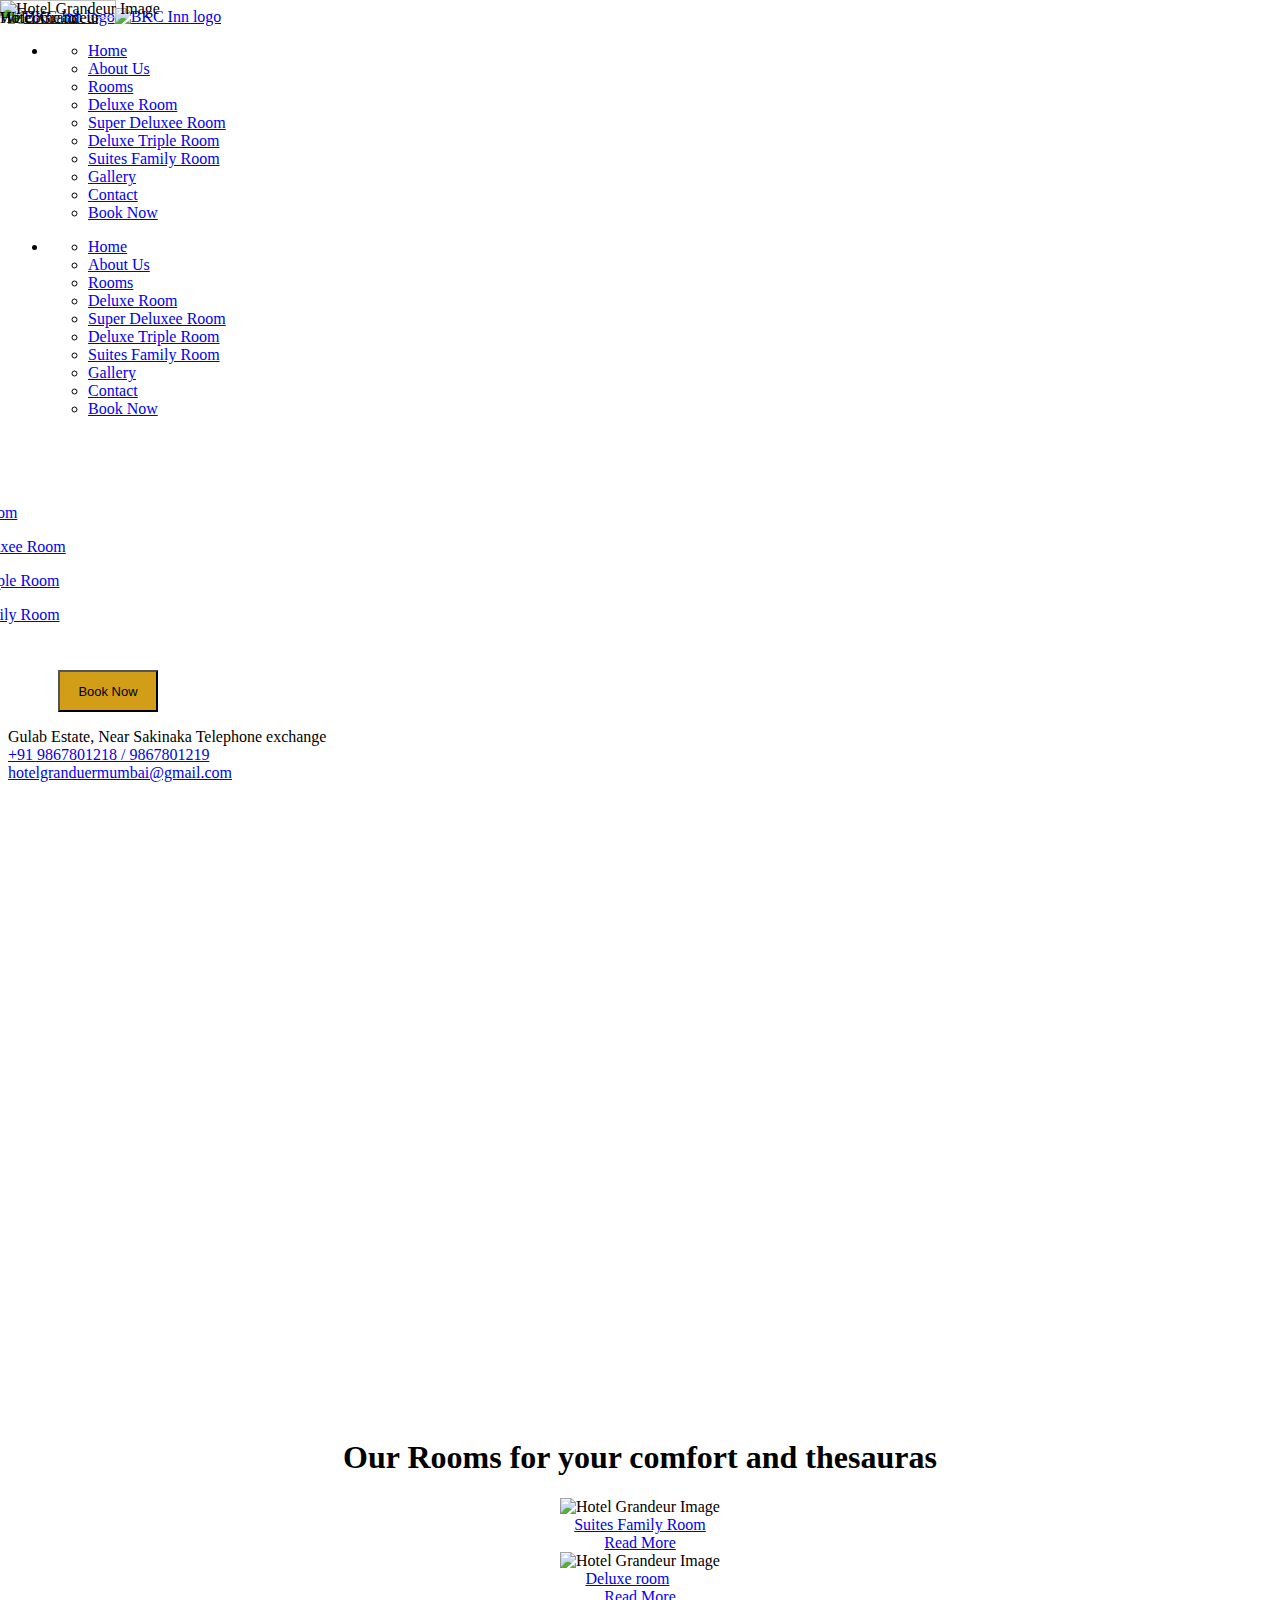
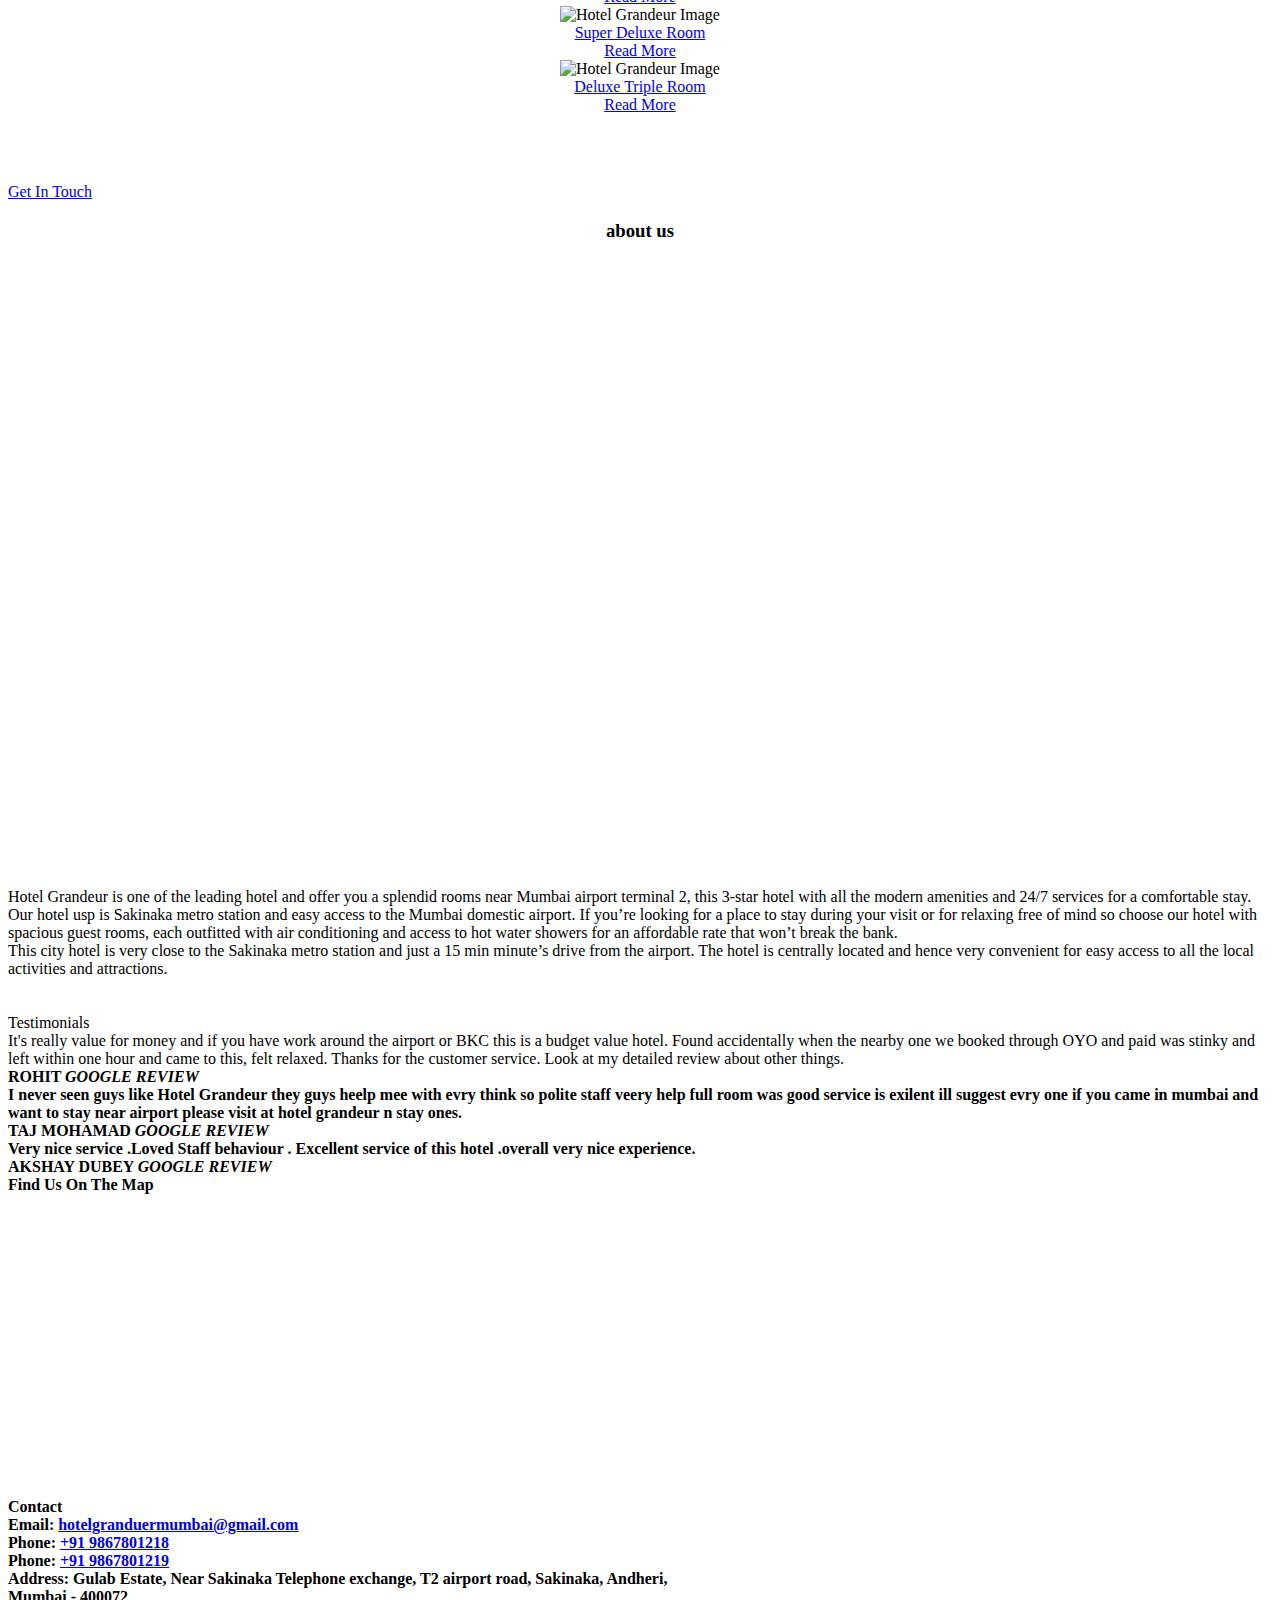
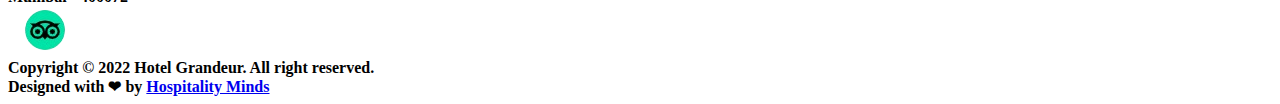
==== index.html @ 9b38660f "Add files via upload" ====
<!DOCTYPE html>
<!--[if IE 8 ]>    <html class="ie8"> <![endif]-->
<!--[if IE 9 ]>    <html class="ie9"> <![endif]-->
<!--[if (gt IE 9)|!(IE)]><!-->
<html class="">
<!--<![endif]-->

<head>
    <title>Hotel Grandeur | Home</title>
    <meta name="description" content="">
    <meta name="keywords" content="Hotel GrandeurHotel Grandeur">
    <meta name="viewport" content="width=device-width, initial-scale=1.0">

    <!-- GOOGLE WEB FONT -->
    <link href='http://fonts.googleapis.com/css?family=Open+Sans:300,400,800' rel='stylesheet' type='text/css'>

    <!-- NATION THEME STYLE -->
    <link href="css/style.css" rel="stylesheet" media="screen">

    <!-- REVOLUTION SLIDER STYLE -->
    <link rel="stylesheet" type="text/css" href="css/settings.css" media="screen" />

    <!-- GOOGLE MAPS API -->
    <script type="text/javascript" src="http://maps.googleapis.com/maps/api/js?key=AIzaSyCbEJ826CbvSGwFTtO-KTWoowpdn3GxF50&amp;sensor=false"></script>

    <!-- BOOKING CALENDAR STYLE -->
    <link href="css/booking-calendar-pro.css" rel="stylesheet" media="screen">

    <link href="css/switcher.css" rel="stylesheet" media="screen">
    <link rel="stylesheet" href="https://cdnjs.cloudflare.com/ajax/libs/font-awesome/4.7.0/css/font-awesome.min.css">
    <link rel="stylesheet" href="https://cdnjs.cloudflare.com/ajax/libs/font-awesome/5.15.4/css/all.min.css" integrity="sha512-1ycn6IcaQQ40/MKBW2W4Rhis/DbILU74C1vSrLJxCq57o941Ym01SwNsOMqvEBFlcgUa6xLiPY/NS5R+E6ztJQ==" crossorigin="anonymous" referrerpolicy="no-referrer"
    />
    <link rel="stylesheet" href="https://cdnjs.cloudflare.com/ajax/libs/font-awesome/5.15.4/css/fontawesome.min.css" integrity="sha512-P9vJUXK+LyvAzj8otTOKzdfF1F3UYVl13+F8Fof8/2QNb8Twd6Vb+VD52I7+87tex9UXxnzPgWA3rH96RExA7A==" crossorigin="anonymous" referrerpolicy="no-referrer"
    />


    <!--[if lt IE 9]>
		<script src="../../assets/js/html5shiv.js"></script>
		<script src="../../assets/js/respond.min.js"></script>
		<![endif]-->

</head>

<body id="to-top">
    <div id="wrapper">
        <!-- BEGIN HEADER -->
        <header id="main-page-header-wrap">

            <!-- BEGIN TOP INFO BAR -->
            <div id="headcontainer">
                <div id="top-sticky-bar" class="container">
                    <div id="sticky-top-bar">
                        <div id="top-contact-wrap">
                            <!-- BEGIN TOP CONTACT INFO -->
                            <div id="top-street-address"><span class="icon-map-marker"></span>Gulab Estate, Near Sakinaka Telephone exchange</div>
                            <div id="top-phone"><span class="icon-mobile-phone"></span><a href="tel:9867801218">+91 9867801218 / 9867801219</a></div>
                            <div id="top-email"><span class="icon-envelope-alt"></span><a href="mailto:hotelgranduermumbai@gmail.com">hotelgranduermumbai@gmail.com</a></div>
                            <!-- END TOP CONTACT INFO -->

                        </div>
                    </div>
                </div>
            </div>
            <!-- END TOP INFO BAR -->

            <!-- BEGIN LOGO AND NAVIGATION WRAP -->
            <div id="logocontainer" class="container">
                <div id="top-logo-menu-wrap" class="sixteen columns clearfix">
                    <div class="three columns" id="top-logo-wrap">

                        <!-- MAIN LOGO -->
                        <a href="index.html"><img src="images-1/logo-new.png" alt="BKC Inn logo" id="main-logo" /><img src="images-1/logo-new.png" alt="BKC Inn logo" id="main-logo-min" /></a>

                    </div>

                    <div class="thirteen columns" id="top-navigation-menu-wrap">

                        <!-- BEGIN MAIN MOBILE NAVIGATION -->
                        <ul id="mobile-navigation-menu">
                            <li><span class="icon-reorder"></span>
                                <ul id="mobile-navigation-menu-list">
                                    <li><a href="index.html">Home</a></li>
                                    <li><a href="about-us.html">About Us</a></li>
                                    <li><a href="#">Rooms</a>
                                        <li><a href="deluxe-room.html">Deluxe Room</a></li>
                                        <li><a href="super-deluxe-room.html">Super Deluxee Room</a></li>
                                        <li><a href="deluxe-triple-room.html">Deluxe Triple Room</a></li>
                                        <li><a href="suite-family-room.html"> Suites  Family Room</a></li>
                                    </li>
                                    <li><a href="gallery.html">Gallery</a></li>
                                    <li><a href="contact.html">Contact</a></li>
                                    <li class="book-now"><a href="contact.html">Book Now</a></li>
                                </ul>
                            </li>
                        </ul>
                        <!-- END MAIN MOBILE NAVIGATION -->

                        <!-- BEGIN MAIN NAVIGATION -->
                        <ul id="mobile-navigation-menu">
                            <li><span class="icon-reorder"></span>
                                <ul id="mobile-navigation-menu-list">
                                    <li><a href="index.html">Home</a></li>
                                    <li><a href="about-us.html">About Us</a></li>
                                    <li><a href="#">Rooms</a>
                                        <li><a href="deluxe-room.html">Deluxe Room</a></li>
                                        <li><a href="super-deluxe-room.html">Super Deluxee Room</a></li>
                                        <li><a href="deluxe-triple-room.html">Deluxe Triple Room</a></li>
                                        <li><a href="suite-family-room.html"> Suites  Family Room</a></li>
                                    </li>
                                    <li><a href="gallery.html">Gallery</a></li>
                                    <li><a href="contact.html">Contact</a></li>
                                    <li><a href="contact.html">Book Now</a></li>
                                </ul>
                            </li>
                        </ul>
                        <!-- END MAIN MOBILE NAVIGATION -->

                        <!-- BEGIN MAIN NAVIGATION -->
                        <ul id="top-navigation-menu" class="dropdown" style="margin-left: -120px;">
                            <li>
                                <a href="index.html">
                                    <div class="top-navigation-content-wrap">Home </div>
                                </a>
                            </li>
                            <li>
                                <a href="about-us.html">
                                    <div class="top-navigation-content-wrap">About Us</div>
                                </a>
                            </li>
                            <li>
                               <div class="room-dropdown">
                                <a href="#">
                                  <div class="top-navigation-content-wrap">Rooms</div>
                              </a>
                                  <div class="room-dropdown-content">
                                  <p><a href="deluxe-room.html">Deluxe Room</a></p>
                                  <p><a href="super-deluxe-room.html">Super Deluxee Room</a></p>
                                  <p><a href="deluxe-triple-room.html">Deluxe Triple Room</a></p>
                                  <p><a href="suite-family-room.html"> Suites  Family Room</a></p>
                                  </div>
                                </div>
                            </li>
                            <li>
                                <a href="gallery.html">
                                    <div class="top-navigation-content-wrap">Gallery</div>
                                </a>

                            </li>
                            <li>
                                <a href="contact.html">
                                    <div class="top-navigation-content-wrap">Contact Us</div>
                                </a>
                            </li>

                            <li>
                                <a href="contact.html">
                                    <button type="button" class="btn btn-primary" style="background-color: #D29E18; margin-left: 130px; margin-top: -6px; height: 42px; width: 100px; font-size: 13px;">Book Now</button>
                                </a>
                            </li>
                        </ul>
                        <!-- END MAIN NAVIGATION -->

                    </div>
                </div>
            </div>
            <!-- END LOGO AND NAVIGATION WRAP -->

        </header>
        <!-- END HEADER -->

        <!-- BEGIN FRONT PAGE SLIDER -->
        <div id="main-slider-wrap">
            <div class="bannercontainer">
                <div class="banner">
                    <ul shadow="0">

                        <!-- BEGIN FIRST SLIDE -->
                        <li data-transition="papercut" data-slotamount="5" data-masterspeed="300" data-slideindex="back">

                            <!-- THE MAIN IMAGE IN THE SLIDE -->
                            <img src="images-1/lobby/lobby-1.jpg" alt="Hotel Grandeur Image">

                            <!-- CAPTIONS OF FIRST SLIDE -->
                            
                            <div class="caption text-intro lfr fadeout" data-x="0" data-y="240" data-speed="300" data-start="2000" data-captionhidden="on" data-endeasing="easeOutExpo" data-easing="easeOutExpo">Welcome to
                            </div>
                            <div class="caption large_text lfb fadeout" data-x="0" data-y="316" data-speed="300" data-start="2500" data-captionhidden="on" data-endeasing="easeOutExpo" data-easing="easeOutExpo">Hotel Grandeur
                            </div>

                        </li>
                        <!-- END FIRST SLIDE -->

                        <!-- BEGIN SECOND SLIDE -->
                        <li data-transition="slidehorizontal" data-slotamount="5" data-masterspeed="300" data-slideindex="back">
                            <!-- THE MAIN IMAGE IN THE SLIDE -->
                            <img src="images-1/lobby/lobby-4.jpg" alt="Hotel Grandeur Image">

                            <!-- THE CAPTIONS OF THE FIRST SLIDE -->

                            <div class="caption text-intro lfr fadeout" data-x="0" data-y="240" data-speed="300" data-start="2000" data-captionhidden="on" data-endeasing="easeOutExpo" data-easing="easeOutExpo">Welcome to
                            </div>
                            <div class="caption large_text lfb fadeout" data-x="0" data-y="316" data-speed="300" data-start="2500" data-captionhidden="on" data-endeasing="easeOutExpo" data-easing="easeOutExpo">Hotel Grandeur
                            </div>

                        </li>
                        <!-- END SECOND SLIDE -->

                    </ul>
                    <div class="tp-bannertimer tp-bottom"></div>
                </div>
            </div>
        </div>
        <!-- END FRONT PAGE SLIDER -->




       <!--  <div id="main-news-header" style="text-align: center; padding-top: 3%;">Following All COVID Safety Rules</div>
        <section class="covid_safety" style="background-color: #f9c885">
            <div class="container" style="text-align: center; padding: 3%;">

                <div class="row">
                    <div class="col-md-12" style="text-align: center; width: 100%;">
                        <img style="width: 100%; height: auto; max-width: 900px;" src="images/covid-safety.PNG" alt="Hotel Grandeur Image">
                    </div>
                </div>
            </div>
        </section> -->

        <!-- BEGIN MAIN ROOM VIEW -->
        <div id="room-view-wrap" class="main-rooms-list">
            <div class="container" style="
            text-align: center;
        ">

                <div id="main-news-header" style="font-size: medium;">
                    <h1>Our Rooms for your comfort and thesauras</h1>
                </div>
                <div id="room-view-content">

                    <!-- BEGIN FIRST ROOM WRAP -->
                    <div class="rooms-list-item-wrap">
                        <div class="rooms-list-item-image-wrap">
                            <img src="images-1/4-bed-suites/bed-suites-1.jpg" id="rooms-list-image" alt="Hotel Grandeur Image">
                            <a href="suite-family-room.html" class="room-overlay-link">
                                <div class="room-main-list-overlay">
                                    <div class="room-overlay-content">
                                        <a href="suite-family-room.html">
                                            <div class="room-overlay-readmore"><span class="icon-search"></span></div>
                                        </a>
                                        <!-- <div class="room-overlay-checkavail overlay-checkavail2" id="room-main-one"><span class="icon-calendar"></span></div> -->
                                    </div>
                                </div>
                            </a>
                            <!-- <div class="rooms-list-item-price">
                                From 130<span>$</span>
                                <div class="price-shadow"></div>
                            </div> -->
                        </div>
                        <div class="rooms-list-content-wrap module-bottom">
                            <a href="suite-family-room.html">
                                <div class="rooms-list-header">Suites  Family Room</div>
                            </a>
                            <!--<div class="underheader-line"></div>-->
                            <div class="room-list-parametr">
                                <!-- <div id="room-person">Max person: <span class="icon-male"></span><span class="icon-male"></span></div> -->
                                <a href="suite-family-room.html"><div id="readMore-button"> Read More</div></a>
                            </div>
                        </div>
                        <!-- <div id="myModal" class="modal hide fade" tabindex="-1" role="dialog" aria-labelledby="myModalLabel" aria-hidden="true">
                            <div class="modal-body">
                                <div id="frontend"></div>
                            </div>
                            <div class="modal-footer">
                                <button class="btn" data-dismiss="modal" aria-hidden="true">Close <span class="icon-remove"></span></button>
                            </div>
                        </div> -->
                    </div>
                    <!-- END FIRST ROOM WRAP -->

                    <!-- BEGIN SECOND ROOM WRAP -->
                    <div class="rooms-list-item-wrap">
                        <div class="rooms-list-item-image-wrap">
                            <img src="images-1/delux-room/delux-1.jpg" id="rooms-list-image" alt="Hotel Grandeur Image">
                            <a href="deluxe-room.html" class="room-overlay-link">
                                <div class="room-main-list-overlay">
                                    <div class="room-overlay-content">
                                        <a href="deluxe-room.html">
                                            <div class="room-overlay-readmore"><span class="icon-search"></span></div>
                                        </a>
                                        <!-- <div class="room-overlay-checkavail overlay-checkavail" id="room-main-one"><span class="icon-calendar"></span></div> -->
                                    </div>
                                </div>
                            </a>
                            <!-- <div class="rooms-list-item-price">
                                From 175<span>$</span>
                                <div class="price-shadow"></div>
                            </div> -->
                        </div>
                        <div class="rooms-list-content-wrap module-bottom">
                            <a href="deluxe-room.html">
                                <div class="rooms-list-header" style="
                                padding-right: 25px;
                            ">Deluxe room</div>
                            </a>
                            <!--<div class="underheader-line"></div>-->
                            <div class="room-list-parametr">
                                <!-- <div id="room-person">Max person: <span class="icon-male"></span><span class="icon-male"></span></div> -->
                                <a href="deluxe-room.html"><div id="readMore-button"> Read More</div></a>
                            </div>
                        </div>
                        <!-- <div id="myModal" class="modal hide fade" tabindex="-1" role="dialog" aria-labelledby="myModalLabel" aria-hidden="true">
                            <div class="modal-body">
                                <div id="frontend2"></div>
                            </div>
                            <div class="modal-footer">
                                <button class="btn" data-dismiss="modal" aria-hidden="true">Close <span class="icon-remove"></span></button>
                            </div>
                        </div> -->
                    </div>
                    <!-- END SECOND ROOM WRAP -->

                    <!-- BEGIN THIRD ROOM WRAP -->
                    <div class="rooms-list-item-wrap">
                        <div class="rooms-list-item-image-wrap">
                            <img src="images-1/super-delux/super-delux-1.jpg" id="rooms-list-image" alt="Hotel Grandeur Image">
                            <a href="super-deluxe-room.html" class="room-overlay-link">
                                <div class="room-main-list-overlay">
                                    <div class="room-overlay-content">
                                        <a href="super-deluxe-room.html">
                                            <div class="room-overlay-readmore"><span class="icon-search"></span></div>
                                        </a>
                                        <!-- <div class="room-overlay-checkavail overlay-checkavail3" id="room-main-one"><span class="icon-calendar"></span></div> -->
                                    </div>
                                </div>
                            </a>
                            <!-- <div class="rooms-list-item-price">
                                From 115<span>$</span>
                                <div class="price-shadow"></div>
                            </div> -->
                        </div>
                        <div class="rooms-list-content-wrap module-bottom">
                            <a href="super-deluxe-room.html">
                                <div class="rooms-list-header">Super Deluxe Room</div>
                            </a>
                            <!--<div class="underheader-line"></div>-->
                            <div class="room-list-parametr">
                                <!-- <div id="room-person">Max person: <span class="icon-male"></span><span class="icon-male"></span><span class="icon-male"></span></div> -->
                                <a href="super-deluxe-room.html"><div id="readMore-button"> Read More</div></a>
                            </div>
                        </div>
                        <!-- <div id="myModal" class="modal hide fade" tabindex="-1" role="dialog" aria-labelledby="myModalLabel" aria-hidden="true">
                            <div class="modal-body">
                                <div id="frontend3"></div>
                            </div>
                            <div class="modal-footer">
                                <button class="btn" data-dismiss="modal" aria-hidden="true">Close <span class="icon-remove"></span></button>
                            </div>
                        </div> -->
                    </div>
                    <!-- END THIRD ROOM WRAP -->
                    <div class="rooms-list-item-wrap">
                        <div class="rooms-list-item-image-wrap">
                            <img src="images-1/triple/triple-1.jpg" id="rooms-list-image" alt="Hotel Grandeur Image">
                            <a href="deluxe-triple-room.html" class="room-overlay-link">
                                <div class="room-main-list-overlay">
                                    <div class="room-overlay-content">
                                        <a href="deluxe-triple-room.html">
                                            <div class="room-overlay-readmore"><span class="icon-search"></span></div>
                                        </a>
                                        <!-- <div class="room-overlay-checkavail overlay-checkavail" id="room-main-one"><span class="icon-calendar"></span></div> -->
                                    </div>
                                </div>
                            </a>
                            <!-- <div class="rooms-list-item-price">
                                From 175<span>$</span>
                                <div class="price-shadow"></div>
                            </div> -->
                        </div>
                        <div class="rooms-list-content-wrap module-bottom">
                            <a href="deluxe-triple-room.html">
                                <div class="rooms-list-header">Deluxe Triple Room</div>
                            </a>
                            <!--<div class="underheader-line"></div>-->
                            <div class="room-list-parametr">
                                <!-- <div id="room-person">Max person: <span class="icon-male"></span><span class="icon-male"></span></div> -->
                                <a href="deluxe-triple-room.html"><div id="readMore-button"> Read More</div></a>
                            </div>
                        </div>
                        <!-- <div id="myModal" class="modal hide fade" tabindex="-1" role="dialog" aria-labelledby="myModalLabel" aria-hidden="true">
                            <div class="modal-body">
                                <div id="frontend2"></div>
                            </div>
                            <div class="modal-footer">
                                <button class="btn" data-dismiss="modal" aria-hidden="true">Close <span class="icon-remove"></span></button>
                            </div>
                        </div> -->
                    </div>

                </div>
            </div>
        </div>
        <!-- BEGIN MAIN ROOM VIEW -->

        <!-- BEGIN MADE RESERVATION WRAP -->
        <div id="reservation-text-wrap">
            <div class="container">
                <div id="main-reservation-text">
                    <h6 style="color: #fff; margin-top: 0; font-size: 20px;">Call us <span>+91 9867801218</span> or write to us right now!</h6>
                </div>

                <a href="contact.html">
                    <div id="reservation-button">Get In Touch</div>
                </a>
            </div>
        </div>
        <!-- END MADE RESERVATION WRAP -->

        <!-- BEGIN INFO SECTION -->
        <div class="container reservation-page-wrap">
            <div class="eleven columns">
                        <h3 style="color: black; text-align: center;">about us</h3>

                <br/>

                <!-- BEGIN RESERVATION PAGE SLIDER -->

                <div class="bannercontainer">

                    <div class="reservation-page-slider">
                        <ul>

                            <!-- FIRST SLIDE -->
                            <li data-transition="fade" data-slotamount="2" data-masterspeed="300" data-slideindex="back" data-thumb="images-1/delux-room/delux-1.jpg">
                                <img src="images-1/lobby/lobby-2.jpg" alt="Hotel Grandeur" style="width: 800px; height: 380px;">
                            </li>

                            <!-- SECOND SLIDE -->
                            <li data-transition="turnoff" data-slotamount="1" data-masterspeed="300" data-delay="9400" data-thumb="images-1/delux-room/delux-2.jpg">
                                <img src="images-1/lobby/lobby-6.jpg" alt="Hotel Grandeur" style="width: 800px; height: 380px;">
                            </li>

                        </ul>
                        <div class="tp-bannertimer tp-bottom"></div>
                    </div>
                </div>
                <!-- END RESERVATION PAGE SLIDER -->

                <!-- BEGIN ROOM CONTENT -->
                
                <div id="room-main-description">Hotel Grandeur is one of the leading hotel and offer you a splendid rooms near Mumbai airport terminal 2, this 3-star hotel with all the modern amenities and 24/7 services for a comfortable stay. Our hotel usp is Sakinaka metro station and easy access to the Mumbai domestic airport. If you’re looking for a place to stay during your visit or for relaxing free of mind so choose our hotel with spacious guest rooms, each outfitted with air conditioning and access to hot water showers for an affordable rate that won’t break the bank.</div>
                 <div id="room-main-description">This city hotel is very close to the Sakinaka metro station and just a 15 min minute’s drive from the airport. The hotel is centrally located and hence very convenient for easy access to all the local activities and attractions.</div>
                
                <br /><br/>
                
            </div>

            <!-- BEGIN RESERVATION PAGE SIDEBAR -->
            
            <!-- BEGIN RESERVATION PAGE SIDEBAR -->

            <div class="four columns offset-by-one reservation-sidebar">

                <!-- BEGIN SIDEBAR CONTACT INFO -->
                <div class="sidebar-header">Testimonials</div>
                <div id="contact-us-wrap">
                    <div id="contact-us-wrap-intro">It's really value for money and if you have work around the airport or BKC this is a budget value hotel. Found accidentally when the nearby one we booked through OYO and paid was stinky and left within one hour and came to this, felt relaxed. Thanks for the customer service. Look at my detailed review about other things.<br><b>ROHIT <i>GOOGLE REVIEW</i><b></div>
                     <div id="contact-us-wrap-intro">I never seen guys like Hotel Grandeur they guys heelp mee with evry think so polite staff veery help full room was good service is exilent ill suggest evry one if you came in mumbai and want to stay near airport please visit at hotel grandeur n stay ones.<br><b>TAJ MOHAMAD <i>GOOGLE REVIEW</i><b></div>
                     <div id="contact-us-wrap-intro">Very nice service .Loved Staff behaviour . Excellent service of this hotel .overall very nice experience.<br><b>AKSHAY DUBEY <i>GOOGLE REVIEW</i><b></div>
                    
                </div>
                <!-- END SIDEBAR CONTACT INFO -->

            </div>

        </div>


    </div>

        <!-- END INFO SECTION -->

        <!-- BEGIN LOCATION INFO EVENT WRAP -->
        
        <!-- END LOCATION INFO EVENT WRAP -->

       <!-- BEGIN FOOTER -->
     <footer>
        <div id="footer-wrap">
            <div class="container">
                <div id="prefooter-wrap">

                    <!-- BEGIN FOOTER TWITTER FEED -->
                    <div class="eight columns">
                        <div class="footer-header">Find Us On The Map</div>

                        <iframe src="https://www.google.com/maps/embed?pb=!1m18!1m12!1m3!1d3770.164781717086!2d72.87938151490148!3d19.100425687073905!2m3!1f0!2f0!3f0!3m2!1i1024!2i768!4f13.1!3m3!1m2!1s0x3be7c9413d34a177%3A0x78278e5ebd50dc98!2sHotel%20Grandeur-Near%20Mumbai%20International%20Airport!5e0!3m2!1sen!2sin!4v1670065626252!5m2!1sen!2sin" width="300" height="300" style="border:0;" allowfullscreen="" loading="lazy" referrerpolicy="no-referrer-when-downgrade"></iframe>


                    </div>
                    <!-- END FOOTER TWITTER FEED -->

                    <!-- BEGIN FOOTER CONTACT INFO -->
                    <div class="eight columns">
                        <div class="footer-header">Contact</div>

                        <div id="footer-contact-info-wrap">
                            <div id="footer-email-wrap">
                                <span id="email-title"><span class="icon-envelope-alt"></span>Email:</span> <span id="email-value"><a href="mailto:hotelgranduermumbai@gmail.com">hotelgranduermumbai@gmail.com</a></span>
                                <div style="clear:both;"></div>
                            </div>
                            <div id="footer-phone-wrap">
                                <span id="phone-title"><span class="icon-phone"></span>Phone:</span> <span id="phone-value"><a href="tel:9867801218">+91 9867801218</a></span>

                                <div style="clear:both;"></div>
                            </div>
                             <div id="footer-phone-wrap">
                                <span id="phone-title"><span class="icon-phone"></span>Phone:</span> <span id="phone-value"><a href="tel:9867801219">+91 9867801219</a></span>
                                <div style="clear:both;"></div>
                            </div>
                            <div id="footer-address-wrap">
                                <span id="address-title"><span class="icon-compass"></span>Address:</span> <span id="address-value">
                              Gulab Estate, Near Sakinaka Telephone exchange, T2 airport road, Sakinaka, Andheri, <br> Mumbai - 400072</span>
                                <div style="clear:both;"></div>
                            </div>
                        </div>
                        <div class="social-wrap-divider"></div>
                       <div id="footer-social-wrap" style="    display: flex;
                        align-items: center;">
                            <a href="https://www.facebook.com/Hotel-Grandeur-Mumbai-1409672469066321/?fref=ts"><span class="icon-facebook"></span></a>
                            <a href="https://www.instagram.com/hotel_grandeur/"><span class="icon-instagram"></span></a>
                            <a href="https://www.tripadvisor.in/Hotel_Review-g304554-d12053660-Reviews-Hotel_Grandeur-Mumbai_Maharashtra.html"><img src="trip-trans.png"/></a>
                        </div>
                    </div>
                    <!-- END FOOTER CONTACT INFO -->

                    <div style="clear:both"></div>

                    <!-- BEGIN COPYRIGHT INFO -->
                    <div id="copyright-wrap">
                        <div id="copyright-text">Copyright &copy; 2022 Hotel Grandeur. All right reserved.</div>
                        <div id="copyright-links">Designed with ❤ by <a href="http://hospitalityminds.com">Hospitality Minds</a></div>
                    </div>
                    <!-- END COPYRIGHT INFO -->

                </div>
            </div>
        </div>
    </footer>
    <!-- END FOOTER -->


    </div>
    <a href="#to-top" id="back-to-top"><span class="icon-chevron-up"></span></a>

    <!-- jQuery LIBRARY -->
    <script type="text/javascript" src="js/jquery.js"></script>

    <!-- jQuery SMOTH SCROLL  -->
    <script type="text/javascript" src="js/smoothScroll.js"></script>

    <!-- jQuery BOOKING CALENDAR PRO -->
    <script type="text/javascript" src="js/jquery.bookingCalendarPRO.js"></script>

    <!-- jQuery REVOLUTION SLIDER  -->
    <script type="text/javascript" src="js/jquery.themepunch.revolution.min.js"></script>

    <!-- NATION THEME MAIN SCRIPTS -->
    <script src="js/allscript.js"></script>

</body>
</html>
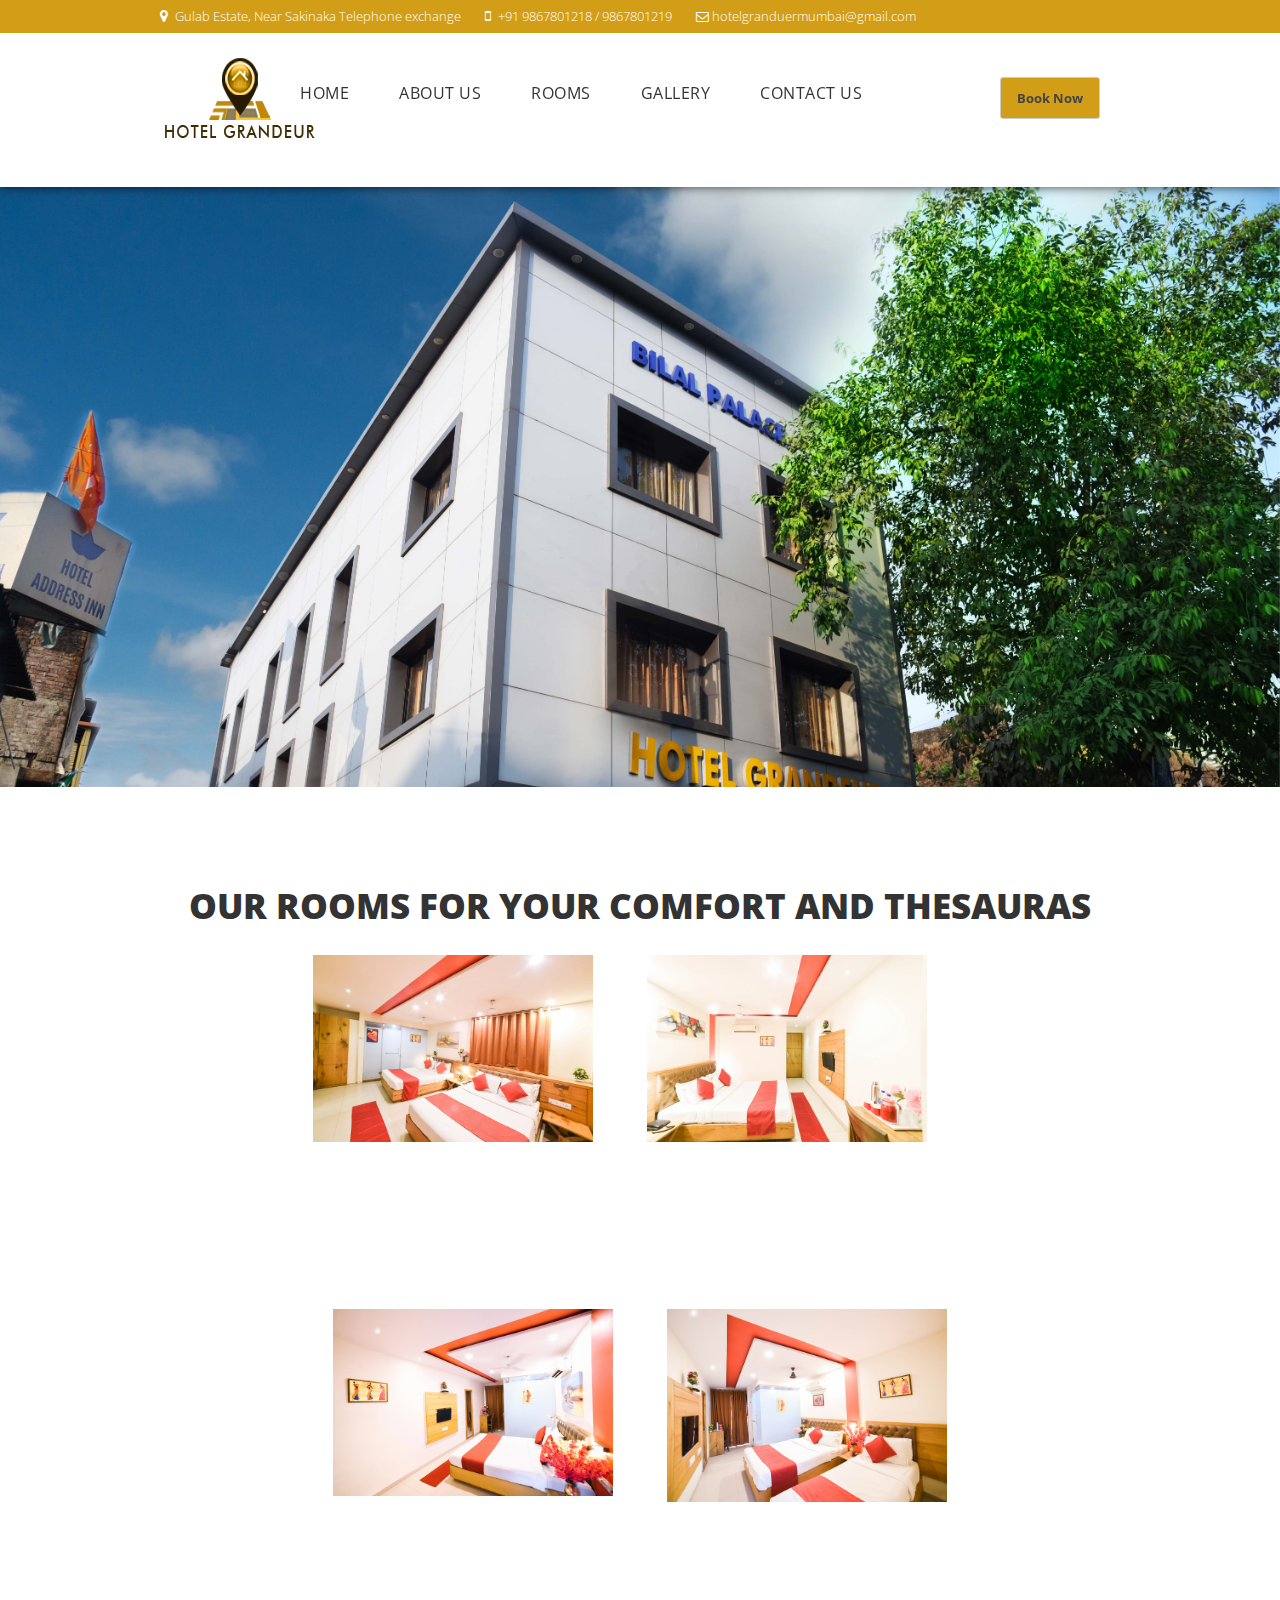
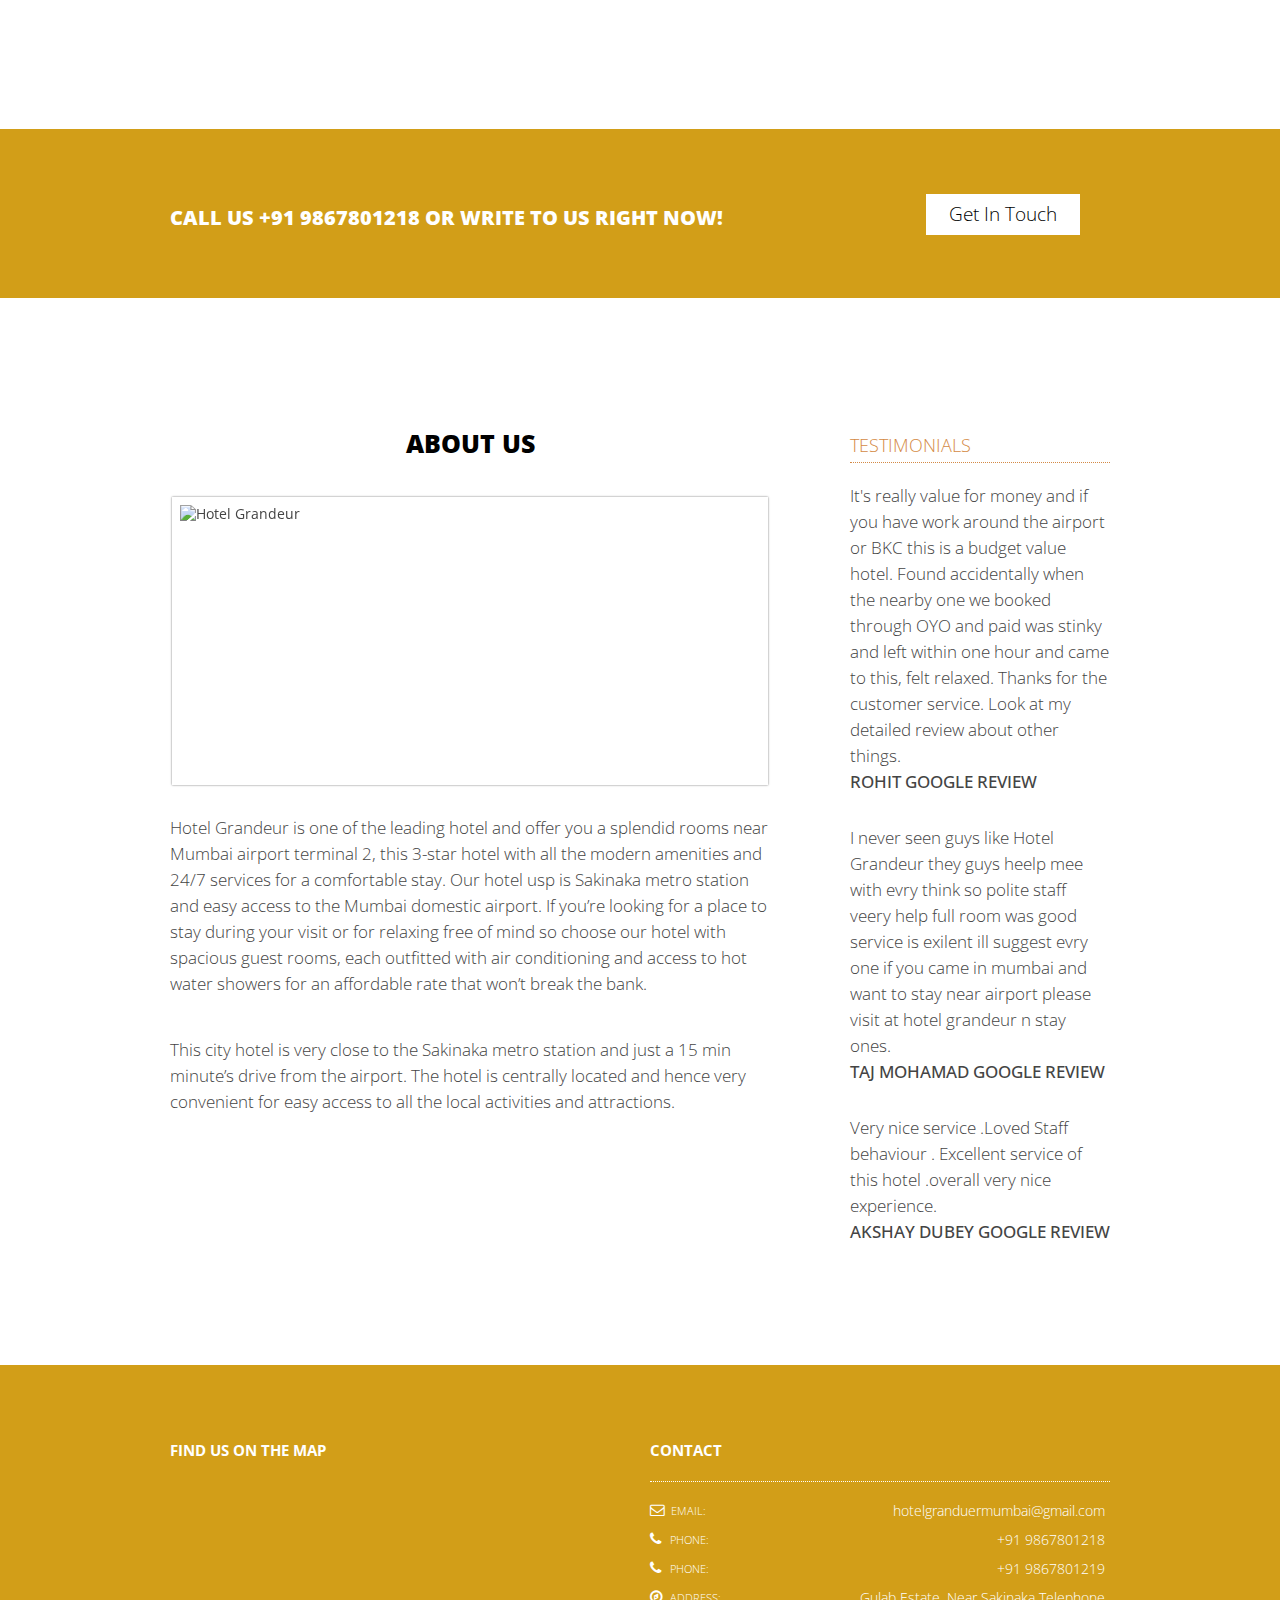
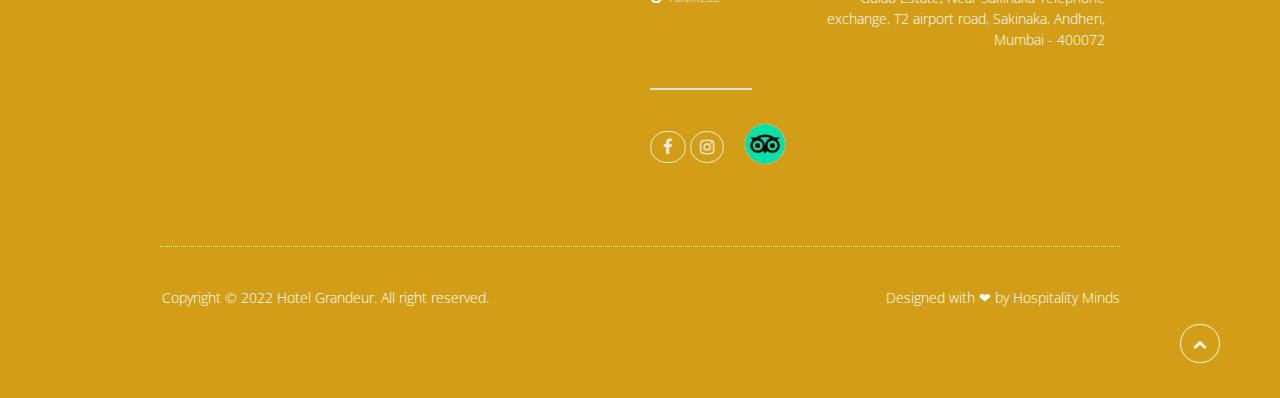
==== commit eaee3619: "Add files via upload" ====
--- a/index.html
+++ b/index.html
@@ -77,7 +77,7 @@
 
                         <!-- BEGIN MAIN MOBILE NAVIGATION -->
                         <ul id="mobile-navigation-menu">
-                            <li><span class="icon-reorder"></span>
+                            <!-- <li><span class="icon-reorder"></span></li> -->
                                 <ul id="mobile-navigation-menu-list">
                                     <li><a href="index.html">Home</a></li>
                                     <li><a href="about-us.html">About Us</a></li>
--- a/css/style.css
+++ b/css/style.css
@@ -0,0 +1,9893 @@
+/* 	Default style section 
+(styles for theme itself may be found in "NATION style" section below) 
+
+/* Table of Content
+
+	#Reset & Basics
+	#Basic Styles
+	#Typography
+	#Links
+	#Lists
+	#Images
+	#Buttons
+	#Forms
+	#Misc */
+
+
+/* #Reset & Basics (Inspired by E. Meyers)
+================================================== */
+
+html,
+body,
+div,
+span,
+applet,
+object,
+iframe,
+h1,
+h2,
+h3,
+h4,
+h5,
+h6,
+p,
+blockquote,
+pre,
+a,
+abbr,
+acronym,
+address,
+big,
+cite,
+code,
+del,
+dfn,
+em,
+img,
+ins,
+kbd,
+q,
+s,
+samp,
+small,
+strike,
+strong,
+sub,
+sup,
+tt,
+var,
+b,
+u,
+i,
+center,
+dl,
+dt,
+dd,
+ol,
+ul,
+li,
+fieldset,
+form,
+label,
+legend,
+table,
+caption,
+tbody,
+tfoot,
+thead,
+tr,
+th,
+td,
+article,
+aside,
+canvas,
+details,
+embed,
+figure,
+figcaption,
+footer,
+header,
+hgroup,
+menu,
+nav,
+output,
+ruby,
+section,
+summary,
+time,
+mark,
+audio,
+video {
+    margin: 0;
+    padding: 0;
+    border: 0;
+    font-size: 100%;
+    font: inherit;
+    vertical-align: baseline;
+}
+
+article,
+aside,
+details,
+figcaption,
+figure,
+footer,
+header,
+hgroup,
+menu,
+nav,
+section {
+    display: block;
+}
+
+body {
+    line-height: 1;
+}
+
+ol,
+ul {
+    list-style: none;
+}
+
+blockquote,
+q {
+    quotes: none;
+}
+
+blockquote:before,
+blockquote:after,
+q:before,
+q:after {
+    content: '';
+    content: none;
+}
+
+table {
+    border-collapse: collapse;
+    border-spacing: 0;
+}
+
+b {
+    font-weight: 500 !Important;
+}
+
+i {
+    /*font-style: italic !Important;*/
+}
+
+
+/* #Basic Styles
+================================================== */
+
+body {
+    background: #fff;
+    font: 14px/21px "Open Sans", sans-serif;
+    color: #444;
+    -webkit-font-smoothing: antialiased;
+    /* Fix for webkit rendering */
+    -webkit-text-size-adjust: 100%;
+}
+
+
+/* #Typography
+================================================== */
+
+h1,
+h2,
+h3,
+h4,
+h5,
+h6 {
+    color: #181818;
+    font-family: "Open Sans", sans-serif;
+    font-weight: normal;
+}
+
+h1 a,
+h2 a,
+h3 a,
+h4 a,
+h5 a,
+h6 a {
+    font-weight: inherit;
+}
+
+h1 {
+    font-size: 46px;
+    line-height: 50px;
+    margin-bottom: 14px;
+}
+
+h2 {
+    font-size: 35px;
+    line-height: 40px;
+    margin-bottom: 10px;
+}
+
+h3 {
+    font-size: 28px;
+    line-height: 34px;
+    margin-bottom: 8px;
+}
+
+h4 {
+    font-size: 21px;
+    line-height: 30px;
+    margin-bottom: 4px;
+}
+
+h5 {
+    font-size: 17px;
+    line-height: 24px;
+}
+
+h6 {
+    font-size: 14px;
+    line-height: 21px;
+}
+
+.subheader {
+    color: #777;
+}
+
+p {
+    margin: 0 0 20px 0;
+    font-family: "Open Sans", sans-serif;
+}
+
+p img {
+    margin: 0;
+}
+
+p.lead {
+    font-size: 21px;
+    line-height: 27px;
+    color: #777;
+}
+
+div {
+    font-family: "Open Sans", sans-serif;
+}
+
+em {
+    font-style: italic;
+}
+
+strong {
+    font-weight: bold;
+    color: #333;
+}
+
+small {
+    font-size: 80%;
+}
+
+
+/*	Blockquotes  */
+
+blockquote,
+blockquote p {
+    font-size: 17px;
+    line-height: 24px;
+    color: #777;
+    font-style: italic;
+}
+
+blockquote {
+    margin: 0 0 20px;
+    padding: 9px 20px 0 19px;
+    border-left: 1px solid #ddd;
+}
+
+blockquote cite {
+    display: block;
+    font-size: 12px;
+    color: #555;
+}
+
+blockquote cite:before {
+    content: "\2014 \0020";
+}
+
+blockquote cite a,
+blockquote cite a:visited,
+blockquote cite a:visited {
+    color: #555;
+}
+
+hr {
+    border: solid #ddd;
+    border-width: 1px 0 0;
+    clear: both;
+    margin: 10px 0 30px;
+    height: 0;
+}
+
+
+/* #Links
+================================================== */
+
+a,
+a:visited {
+    color: #333;
+    text-decoration: underline;
+    outline: 0;
+}
+
+a:hover,
+a:focus {
+    color: #000;
+}
+
+p a,
+p a:visited {
+    line-height: inherit;
+}
+
+
+/* #Lists
+================================================== */
+
+ul,
+ol {
+    margin-bottom: 20px;
+}
+
+ul {
+    list-style: none outside;
+}
+
+ol {
+    list-style: decimal;
+}
+
+ol,
+ul.square,
+ul.circle,
+ul.disc {
+    margin-left: 30px;
+}
+
+ul.square {
+    list-style: square outside;
+}
+
+ul.circle {
+    list-style: circle outside;
+}
+
+ul.disc {
+    list-style: disc outside;
+}
+
+ul ul,
+ul ol,
+ol ol,
+ol ul {
+    margin: 4px 0 5px 30px;
+    font-size: 90%;
+}
+
+ul ul li,
+ul ol li,
+ol ol li,
+ol ul li {
+    margin-bottom: 6px;
+}
+
+li {
+    line-height: 18px;
+    margin-bottom: 12px;
+}
+
+ul.large li {
+    line-height: 21px;
+}
+
+li p {
+    line-height: 21px;
+}
+
+
+/* #Images
+================================================== */
+
+img.scale-with-grid {
+    max-width: 100%;
+    height: auto;
+}
+
+
+/* #Buttons
+================================================== */
+
+.button,
+button,
+input[type="submit"],
+input[type="reset"],
+input[type="button"] {
+    border: 1px solid #ccc;
+    border-top: 1px solid #ccc;
+    border-left: 1px solid #ccc;
+    -moz-border-radius: 3px;
+    -webkit-border-radius: 3px;
+    border-radius: 3px;
+    color: #444;
+    display: inline-block;
+    font-size: 11px;
+    font-weight: bold;
+    text-decoration: none;
+    cursor: pointer;
+    margin-bottom: 20px;
+    line-height: normal;
+    padding: 8px 10px;
+    font-family: "Open Sans", Arial, sans-serif;
+    box-shadow: 0 !important;
+    outline: 0 !important;
+}
+
+.button.full-width,
+button.full-width,
+input[type="submit"].full-width,
+input[type="reset"].full-width,
+input[type="button"].full-width {
+    width: 100%;
+    padding-left: 0 !important;
+    padding-right: 0 !important;
+    text-align: center;
+}
+
+
+/* Fix for odd Mozilla border & padding issues */
+
+button::-moz-focus-inner,
+input::-moz-focus-inner {
+    border: 0;
+    padding: 0;
+}
+
+
+/* #Forms
+================================================== */
+
+form {
+    margin-bottom: 20px;
+}
+
+fieldset {
+    margin-bottom: 20px;
+}
+
+input[type="text"],
+input[type="password"],
+input[type="email"],
+textarea,
+select {
+    border: 1px solid #ccc;
+    padding: 6px 4px;
+    outline: none;
+    -moz-border-radius: 2px;
+    -webkit-border-radius: 2px;
+    border-radius: 2px;
+    color: #777;
+    margin: 0;
+    width: 210px;
+    max-width: 100%;
+    display: block;
+    margin-bottom: 20px;
+    background: #fff;
+    font-weight: 300;
+    font-family: "Open Sans", sans-serif;
+}
+
+select {
+    padding: 0;
+}
+
+textarea {
+    min-height: 60px;
+}
+
+label,
+legend {
+    display: block;
+    font-weight: bold;
+    font-size: 13px;
+}
+
+select {
+    width: 220px;
+}
+
+input[type="checkbox"] {
+    display: inline;
+}
+
+label span,
+legend span {
+    font-weight: normal;
+    font-size: 13px;
+    color: #444;
+}
+
+
+/* #Misc
+================================================== */
+
+.remove-bottom {
+    margin-bottom: 0 !important;
+}
+
+.half-bottom {
+    margin-bottom: 10px !important;
+}
+
+.add-bottom {
+    margin-bottom: 20px !important;
+}
+
+
+/* BASE SKELETON GRID INITIALIZING
+
+/* Table of Contents
+==================================================
+    #Base 960 Grid
+	#Desktops and laptops
+    #Tablet (Portrait)
+    #Mobile (Portrait)
+    #Mobile (Landscape)
+    #Clearing */
+
+
+/* #Base 960 Grid
+================================================== */
+
+.container {
+    position: relative;
+    width: 960px;
+    margin: 0 auto;
+    padding: 0;
+}
+
+.container .column,
+.container .columns {
+    float: left;
+    display: inline;
+    margin-left: 10px;
+    margin-right: 10px;
+}
+
+.row {
+    margin-bottom: 20px;
+}
+
+
+/* Nested Column Classes */
+
+.column.alpha,
+.columns.alpha {
+    margin-left: 0;
+}
+
+.column.omega,
+.columns.omega {
+    margin-right: 0;
+}
+
+
+/* Base Grid */
+
+.container .one.column,
+.container .one.columns {
+    width: 40px;
+}
+
+.container .two.columns {
+    width: 100px;
+}
+
+.container .three.columns {
+    width: 160px;
+}
+
+.container .four.columns {
+    width: 220px;
+}
+
+.container .five.columns {
+    width: 280px;
+}
+
+.container .six.columns {
+    width: 340px;
+}
+
+.container .seven.columns {
+    width: 400px;
+}
+
+.container .eight.columns {
+    width: 460px;
+}
+
+.container .nine.columns {
+    width: 520px;
+}
+
+.container .ten.columns {
+    width: 580px;
+}
+
+.container .eleven.columns {
+    width: 640px;
+}
+
+.container .twelve.columns {
+    width: 700px;
+}
+
+.container .thirteen.columns {
+    width: 760px;
+}
+
+.container .fourteen.columns {
+    width: 820px;
+}
+
+.container .fifteen.columns {
+    width: 880px;
+}
+
+.container .sixteen.columns {
+    width: 940px;
+}
+
+.container .one-third.column {
+    width: 300px;
+}
+
+.container .two-thirds.column {
+    width: 620px;
+}
+
+
+/* Offsets */
+
+.container .offset-by-one {
+    padding-left: 60px;
+}
+
+.container .offset-by-two {
+    padding-left: 120px;
+}
+
+.container .offset-by-three {
+    padding-left: 180px;
+}
+
+.container .offset-by-four {
+    padding-left: 240px;
+}
+
+.container .offset-by-five {
+    padding-left: 300px;
+}
+
+.container .offset-by-six {
+    padding-left: 360px;
+}
+
+.container .offset-by-seven {
+    padding-left: 420px;
+}
+
+.container .offset-by-eight {
+    padding-left: 480px;
+}
+
+.container .offset-by-nine {
+    padding-left: 540px;
+}
+
+.container .offset-by-ten {
+    padding-left: 600px;
+}
+
+.container .offset-by-eleven {
+    padding-left: 660px;
+}
+
+.container .offset-by-twelve {
+    padding-left: 720px;
+}
+
+.container .offset-by-thirteen {
+    padding-left: 780px;
+}
+
+.container .offset-by-fourteen {
+    padding-left: 840px;
+}
+
+.container .offset-by-fifteen {
+    padding-left: 900px;
+}
+
+
+/* Desktops and laptops
+================================================== */
+
+
+/* Note: Design for a width of 1290+ */
+
+@media only screen and (min-width: 1290px) {
+    .amenities {
+        padding: 1% 0;
+        /*font-style: italic;*/
+        font-weight: bold;
+        display: block;
+        text-align: center;
+    }
+    .container {
+        width: 1224px;
+    }
+    .container .column,
+    .container .columns {
+        margin-left: 10px;
+        margin-right: 10px;
+    }
+    .column.alpha,
+    .columns.alpha {
+        margin-left: 0;
+        margin-right: 10px;
+    }
+    .column.omega,
+    .columns.omega {
+        margin-right: 0;
+        margin-left: 10px;
+    }
+    .alpha.omega {
+        margin-left: 0;
+        margin-right: 0;
+    }
+    .container .one.column,
+    .container .one.columns {
+        width: 56px;
+    }
+    .container .two.columns {
+        width: 132px;
+    }
+    .container .three.columns {
+        width: 208px;
+    }
+    .container .four.columns {
+        width: 284px;
+    }
+    .container .five.columns {
+        width: 360px;
+    }
+    .container .six.columns {
+        width: 436px;
+    }
+    .container .seven.columns {
+        width: 512px;
+    }
+    .container .eight.columns {
+        width: 588px;
+    }
+    .container .nine.columns {
+        width: 664px;
+    }
+    .container .ten.columns {
+        width: 740px;
+    }
+    .container .eleven.columns {
+        width: 816px;
+    }
+    .container .twelve.columns {
+        width: 892px;
+    }
+    .container .thirteen.columns {
+        width: 950px;
+    }
+    .container .fourteen.columns {
+        width: 1044px;
+    }
+    .container .fifteen.columns {
+        width: 1140px;
+    }
+    .container .sixteen.columns {
+        width: 1224px;
+    }
+    .container .one-third.column {
+        width: 390px;
+    }
+    .container .two-thirds.column {
+        width: 785px;
+    }
+    /* Offsets */
+    .container .offset-by-one {
+        padding-left: 76px;
+    }
+    .container .offset-by-two {
+        padding-left: 152px;
+    }
+    .container .offset-by-three {
+        padding-left: 228px;
+    }
+    .container .offset-by-four {
+        padding-left: 304px;
+    }
+    .container .offset-by-five {
+        padding-left: 380px;
+    }
+    .container .offset-by-six {
+        padding-left: 456px;
+    }
+    .container .offset-by-seven {
+        padding-left: 532px;
+    }
+    .container .offset-by-eight {
+        padding-left: 608px;
+    }
+    .container .offset-by-nine {
+        padding-left: 684px;
+    }
+    .container .offset-by-ten {
+        padding-left: 760px;
+    }
+    .container .offset-by-eleven {
+        padding-left: 836px;
+    }
+    .container .offset-by-twelve {
+        padding-left: 912px;
+    }
+    .container .offset-by-thirteen {
+        padding-left: 988px;
+    }
+    .container .offset-by-fourteen {
+        padding-left: 1064px;
+    }
+    .container .offset-by-fifteen {
+        padding-left: 1140px;
+    }
+    .row-wrap {
+        margin-left: auto !important;
+        margin-right: auto !important;
+    }
+}
+
+
+/* #Tablet (Portrait)
+================================================== */
+
+
+/* Note: Design for a width of 768px */
+
+@media only screen and (min-width: 768px) and (max-width: 1023px) {
+    .container {
+        width: 768px;
+    }
+    .container .column,
+    .container .columns {
+        margin-left: 10px;
+        margin-right: 10px;
+    }
+    .column.alpha,
+    .columns.alpha {
+        margin-left: 0;
+        margin-right: 10px;
+    }
+    .column.omega,
+    .columns.omega {
+        margin-right: 0;
+        margin-left: 10px;
+    }
+    .alpha.omega {
+        margin-left: 0;
+        margin-right: 0;
+    }
+    .container .one.column,
+    .container .one.columns {
+        width: 28px;
+    }
+    .container .two.columns {
+        width: 76px;
+    }
+    .container .three.columns {
+        width: 124px;
+    }
+    .container .four.columns {
+        width: 172px;
+    }
+    .container .five.columns {
+        width: 220px;
+    }
+    .container .six.columns {
+        width: 268px;
+    }
+    .container .seven.columns {
+        width: 316px;
+    }
+    .container .eight.columns {
+        width: 364px;
+    }
+    .container .nine.columns {
+        width: 412px;
+    }
+    .container .ten.columns {
+        width: 460px;
+    }
+    .container .eleven.columns {
+        width: 508px;
+    }
+    .container .twelve.columns {
+        width: 556px;
+    }
+    .container .thirteen.columns {
+        width: 604px;
+    }
+    .container .fourteen.columns {
+        width: 652px;
+    }
+    .container .fifteen.columns {
+        width: 700px;
+    }
+    .container .sixteen.columns {
+        width: 748px;
+    }
+    .container .one-third.column {
+        width: 236px;
+    }
+    .container .two-thirds.column {
+        width: 492px;
+    }
+    /* Offsets */
+    .container .offset-by-one {
+        padding-left: 48px;
+    }
+    .container .offset-by-two {
+        padding-left: 96px;
+    }
+    .container .offset-by-three {
+        padding-left: 144px;
+    }
+    .container .offset-by-four {
+        padding-left: 192px;
+    }
+    .container .offset-by-five {
+        padding-left: 240px;
+    }
+    .container .offset-by-six {
+        padding-left: 288px;
+    }
+    .container .offset-by-seven {
+        padding-left: 336px;
+    }
+    .container .offset-by-eight {
+        padding-left: 384px;
+    }
+    .container .offset-by-nine {
+        padding-left: 432px;
+    }
+    .container .offset-by-ten {
+        padding-left: 480px;
+    }
+    .container .offset-by-eleven {
+        padding-left: 528px;
+    }
+    .container .offset-by-twelve {
+        padding-left: 576px;
+    }
+    .container .offset-by-thirteen {
+        padding-left: 624px;
+    }
+    .container .offset-by-fourteen {
+        padding-left: 672px;
+    }
+    .container .offset-by-fifteen {
+        padding-left: 720px;
+    }
+}
+
+
+/*  #Mobile (Portrait)
+================================================== */
+
+
+/* Note: Design for a width of 320px */
+
+@media only screen and (max-width: 767px) {
+    .container {
+        width: 300px;
+    }
+    .container .columns,
+    .container .column {
+        margin: 0;
+    }
+    .container .one.column,
+    .container .one.columns,
+    .container .two.columns,
+    .container .three.columns,
+    .container .four.columns,
+    .container .five.columns,
+    .container .six.columns,
+    .container .seven.columns,
+    .container .eight.columns,
+    .container .nine.columns,
+    .container .ten.columns,
+    .container .eleven.columns,
+    .container .twelve.columns,
+    .container .thirteen.columns,
+    .container .fourteen.columns,
+    .container .fifteen.columns,
+    .container .sixteen.columns,
+    .container .one-third.column,
+    .container .two-thirds.column {
+        width: 300px;
+        text-align: center;
+        font-style: italic;
+    }
+    /* Offsets */
+    .container .offset-by-one,
+    .container .offset-by-two,
+    .container .offset-by-three,
+    .container .offset-by-four,
+    .container .offset-by-five,
+    .container .offset-by-six,
+    .container .offset-by-seven,
+    .container .offset-by-eight,
+    .container .offset-by-nine,
+    .container .offset-by-ten,
+    .container .offset-by-eleven,
+    .container .offset-by-twelve,
+    .container .offset-by-thirteen,
+    .container .offset-by-fourteen,
+    .container .offset-by-fifteen {
+        padding-left: 0;
+    }
+}
+
+
+/* #Mobile (Landscape)
+================================================== */
+
+
+/* Note: Design for a width of 480px */
+
+@media only screen and (min-width: 480px) and (max-width: 767px) {
+    .container {
+        width: 420px;
+    }
+    .container .columns,
+    .container .column {
+        margin: 0;
+    }
+    .container .one.column,
+    .container .one.columns,
+    .container .two.columns,
+    .container .three.columns,
+    .container .four.columns,
+    .container .five.columns,
+    .container .six.columns,
+    .container .seven.columns,
+    .container .eight.columns,
+    .container .nine.columns,
+    .container .ten.columns,
+    .container .eleven.columns,
+    .container .twelve.columns,
+    .container .thirteen.columns,
+    .container .fourteen.columns,
+    .container .fifteen.columns,
+    .container .sixteen.columns,
+    .container .one-third.column,
+    .container .two-thirds.column {
+        width: 420px;
+    }
+}
+
+
+/* #Clearing
+================================================== */
+
+
+/* Self Clearing Goodness */
+
+.container:after {
+    content: "\0020";
+    display: block;
+    height: 0;
+    clear: both;
+    visibility: hidden;
+}
+
+
+/* Use clearfix class on parent to clear nested columns,
+or wrap each row of columns in a <div class="row"> */
+
+.clearfix:before,
+.clearfix:after,
+.row:before,
+.row:after {
+    content: '\0020';
+    display: block;
+    overflow: hidden;
+    visibility: hidden;
+    width: 0;
+    height: 0;
+}
+
+.row:after,
+.clearfix:after {
+    clear: both;
+}
+
+.row,
+.clearfix {
+    zoom: 1;
+}
+
+
+/* You can also use a <br class="clear" /> to clear columns */
+
+.clear {
+    clear: both;
+    display: block;
+    overflow: hidden;
+    visibility: hidden;
+    width: 0;
+    height: 0;
+}
+
+
+/* NATION meta style
+
+/* Table of Contents
+==================================================
+    #Font Awesome
+	#Modal window style
+    #jQuery lightbox plugin
+	#NATION typography style
+
+
+/* #Font Awesome
+================================================== */
+
+@font-face {
+    font-family: 'FontAwesome';
+    src: url('../font/fontawesome-webfontf77b.eot?v=3.2.1');
+    src: url('../font/fontawesome-webfontd41d.eot?#iefix&v=3.2.1') format('embedded-opentype'), url('../font/fontawesome-webfontf77b.woff?v=3.2.1') format('woff'), url('../font/fontawesome-webfontf77b.ttf?v=3.2.1') format('truetype'), url('../font/fontawesome-webfont.svg#fontawesomeregular?v=3.2.1') format('svg');
+    font-weight: normal;
+    font-style: normal;
+}
+
+[class^="icon-"],
+[class*=" icon-"] {
+    font-family: FontAwesome;
+    font-weight: normal;
+    font-style: normal;
+    text-decoration: inherit;
+    -webkit-font-smoothing: antialiased;
+    *margin-right: .3em;
+}
+
+[class^="icon-"]:before,
+[class*=" icon-"]:before {
+    text-decoration: inherit;
+    speak: none;
+}
+
+.icon-large:before {
+    vertical-align: -10%;
+    font-size: 1.3333333333333333em;
+}
+
+a [class^="icon-"],
+a [class*=" icon-"] {
+    display: inline;
+}
+
+[class^="icon-"].icon-fixed-width,
+[class*=" icon-"].icon-fixed-width {
+    display: inline-block;
+    width: 1.1428571428571428em;
+    text-align: right;
+    padding-right: 0.2857142857142857em;
+}
+
+[class^="icon-"].icon-fixed-width.icon-large,
+[class*=" icon-"].icon-fixed-width.icon-large {
+    width: 1.4285714285714286em;
+}
+
+.icons-ul {
+    margin-left: 2.142857142857143em;
+    list-style-type: none;
+}
+
+.icons-ul>li {
+    position: relative;
+}
+
+.icons-ul .icon-li {
+    position: absolute;
+    left: -2.142857142857143em;
+    width: 2.142857142857143em;
+    text-align: center;
+    line-height: inherit;
+}
+
+[class^="icon-"].hide,
+[class*=" icon-"].hide {
+    display: none;
+}
+
+.icon-muted {
+    color: #eeeeee;
+}
+
+.icon-light {
+    color: #ffffff;
+}
+
+.icon-dark {
+    color: #333333;
+}
+
+.icon-border {
+    border: solid 1px #eeeeee;
+    padding: .2em .25em .15em;
+    -webkit-border-radius: 3px;
+    -moz-border-radius: 3px;
+    border-radius: 3px;
+}
+
+.icon-2x {
+    font-size: 2em;
+}
+
+.icon-2x.icon-border {
+    border-width: 2px;
+    -webkit-border-radius: 4px;
+    -moz-border-radius: 4px;
+    border-radius: 4px;
+}
+
+.icon-3x {
+    font-size: 3em;
+}
+
+.icon-3x.icon-border {
+    border-width: 3px;
+    -webkit-border-radius: 5px;
+    -moz-border-radius: 5px;
+    border-radius: 5px;
+}
+
+.icon-4x {
+    font-size: 4em;
+}
+
+.icon-4x.icon-border {
+    border-width: 4px;
+    -webkit-border-radius: 6px;
+    -moz-border-radius: 6px;
+    border-radius: 6px;
+}
+
+.icon-5x {
+    font-size: 5em;
+}
+
+.icon-5x.icon-border {
+    border-width: 5px;
+    -webkit-border-radius: 7px;
+    -moz-border-radius: 7px;
+    border-radius: 7px;
+}
+
+.pull-right {
+    float: right;
+}
+
+.pull-left {
+    float: left;
+}
+
+[class^="icon-"].pull-left,
+[class*=" icon-"].pull-left {
+    margin-right: .3em;
+}
+
+[class^="icon-"].pull-right,
+[class*=" icon-"].pull-right {
+    margin-left: .3em;
+}
+
+[class^="icon-"],
+[class*=" icon-"] {
+    display: inline;
+    width: auto;
+    height: auto;
+    line-height: normal;
+    vertical-align: baseline;
+    background-image: none;
+    background-position: 0% 0%;
+    background-repeat: repeat;
+    margin-top: 0;
+}
+
+.icon-white,
+.nav-pills>.active>a>[class^="icon-"],
+.nav-pills>.active>a>[class*=" icon-"],
+.nav-list>.active>a>[class^="icon-"],
+.nav-list>.active>a>[class*=" icon-"],
+.navbar-inverse .nav>.active>a>[class^="icon-"],
+.navbar-inverse .nav>.active>a>[class*=" icon-"],
+.dropdown-menu>li>a:hover>[class^="icon-"],
+.dropdown-menu>li>a:hover>[class*=" icon-"],
+.dropdown-menu>.active>a>[class^="icon-"],
+.dropdown-menu>.active>a>[class*=" icon-"],
+.dropdown-submenu:hover>a>[class^="icon-"],
+.dropdown-submenu:hover>a>[class*=" icon-"] {
+    background-image: none;
+}
+
+.btn [class^="icon-"].icon-large,
+.nav [class^="icon-"].icon-large,
+.btn [class*=" icon-"].icon-large,
+.nav [class*=" icon-"].icon-large {
+    line-height: .9em;
+}
+
+.btn [class^="icon-"].icon-spin,
+.nav [class^="icon-"].icon-spin,
+.btn [class*=" icon-"].icon-spin,
+.nav [class*=" icon-"].icon-spin {
+    display: inline-block;
+}
+
+.nav-tabs [class^="icon-"],
+.nav-pills [class^="icon-"],
+.nav-tabs [class*=" icon-"],
+.nav-pills [class*=" icon-"],
+.nav-tabs [class^="icon-"].icon-large,
+.nav-pills [class^="icon-"].icon-large,
+.nav-tabs [class*=" icon-"].icon-large,
+.nav-pills [class*=" icon-"].icon-large {
+    line-height: .9em;
+}
+
+.btn [class^="icon-"].pull-left.icon-2x,
+.btn [class*=" icon-"].pull-left.icon-2x,
+.btn [class^="icon-"].pull-right.icon-2x,
+.btn [class*=" icon-"].pull-right.icon-2x {
+    margin-top: .18em;
+}
+
+.btn [class^="icon-"].icon-spin.icon-large,
+.btn [class*=" icon-"].icon-spin.icon-large {
+    line-height: .8em;
+}
+
+.btn.btn-small [class^="icon-"].pull-left.icon-2x,
+.btn.btn-small [class*=" icon-"].pull-left.icon-2x,
+.btn.btn-small [class^="icon-"].pull-right.icon-2x,
+.btn.btn-small [class*=" icon-"].pull-right.icon-2x {
+    margin-top: .25em;
+}
+
+.btn.btn-large [class^="icon-"],
+.btn.btn-large [class*=" icon-"] {
+    margin-top: 0;
+}
+
+.btn.btn-large [class^="icon-"].pull-left.icon-2x,
+.btn.btn-large [class*=" icon-"].pull-left.icon-2x,
+.btn.btn-large [class^="icon-"].pull-right.icon-2x,
+.btn.btn-large [class*=" icon-"].pull-right.icon-2x {
+    margin-top: .05em;
+}
+
+.btn.btn-large [class^="icon-"].pull-left.icon-2x,
+.btn.btn-large [class*=" icon-"].pull-left.icon-2x {
+    margin-right: .2em;
+}
+
+.btn.btn-large [class^="icon-"].pull-right.icon-2x,
+.btn.btn-large [class*=" icon-"].pull-right.icon-2x {
+    margin-left: .2em;
+}
+
+.nav-list [class^="icon-"],
+.nav-list [class*=" icon-"] {
+    line-height: inherit;
+}
+
+.icon-stack {
+    position: relative;
+    display: inline-block;
+    width: 2em;
+    height: 2em;
+    line-height: 2em;
+    vertical-align: -35%;
+}
+
+.icon-stack [class^="icon-"],
+.icon-stack [class*=" icon-"] {
+    display: block;
+    text-align: center;
+    position: absolute;
+    width: 100%;
+    height: 100%;
+    font-size: 1em;
+    line-height: inherit;
+    *line-height: 2em;
+}
+
+.icon-stack .icon-stack-base {
+    font-size: 2em;
+    *line-height: 1em;
+}
+
+.icon-spin {
+    display: inline-block;
+    -moz-animation: spin 2s infinite linear;
+    -o-animation: spin 2s infinite linear;
+    -webkit-animation: spin 2s infinite linear;
+    animation: spin 2s infinite linear;
+}
+
+a .icon-stack,
+a .icon-spin {
+    display: inline-block;
+    text-decoration: none;
+}
+
+@-moz-keyframes spin {
+    0% {
+        -moz-transform: rotate(0deg);
+    }
+    100% {
+        -moz-transform: rotate(359deg);
+    }
+}
+
+@-webkit-keyframes spin {
+    0% {
+        -webkit-transform: rotate(0deg);
+    }
+    100% {
+        -webkit-transform: rotate(359deg);
+    }
+}
+
+@-o-keyframes spin {
+    0% {
+        -o-transform: rotate(0deg);
+    }
+    100% {
+        -o-transform: rotate(359deg);
+    }
+}
+
+@-ms-keyframes spin {
+    0% {
+        -ms-transform: rotate(0deg);
+    }
+    100% {
+        -ms-transform: rotate(359deg);
+    }
+}
+
+@keyframes spin {
+    0% {
+        transform: rotate(0deg);
+    }
+    100% {
+        transform: rotate(359deg);
+    }
+}
+
+.icon-rotate-90:before {
+    -webkit-transform: rotate(90deg);
+    -moz-transform: rotate(90deg);
+    -ms-transform: rotate(90deg);
+    -o-transform: rotate(90deg);
+    transform: rotate(90deg);
+    filter: progid: DXImageTransform.Microsoft.BasicImage(rotation=1);
+}
+
+.icon-rotate-180:before {
+    -webkit-transform: rotate(180deg);
+    -moz-transform: rotate(180deg);
+    -ms-transform: rotate(180deg);
+    -o-transform: rotate(180deg);
+    transform: rotate(180deg);
+    filter: progid: DXImageTransform.Microsoft.BasicImage(rotation=2);
+}
+
+.icon-rotate-270:before {
+    -webkit-transform: rotate(270deg);
+    -moz-transform: rotate(270deg);
+    -ms-transform: rotate(270deg);
+    -o-transform: rotate(270deg);
+    transform: rotate(270deg);
+    filter: progid: DXImageTransform.Microsoft.BasicImage(rotation=3);
+}
+
+.icon-flip-horizontal:before {
+    -webkit-transform: scale(-1, 1);
+    -moz-transform: scale(-1, 1);
+    -ms-transform: scale(-1, 1);
+    -o-transform: scale(-1, 1);
+    transform: scale(-1, 1);
+}
+
+.icon-flip-vertical:before {
+    -webkit-transform: scale(1, -1);
+    -moz-transform: scale(1, -1);
+    -ms-transform: scale(1, -1);
+    -o-transform: scale(1, -1);
+    transform: scale(1, -1);
+}
+
+a .icon-rotate-90:before,
+a .icon-rotate-180:before,
+a .icon-rotate-270:before,
+a .icon-flip-horizontal:before,
+a .icon-flip-vertical:before {
+    display: inline-block;
+}
+
+.icon-glass:before {
+    content: "\f000";
+}
+
+.icon-music:before {
+    content: "\f001";
+}
+
+.icon-search:before {
+    content: "\f002";
+}
+
+.icon-envelope-alt:before {
+    content: "\f003";
+}
+
+.icon-heart:before {
+    content: "\f004";
+}
+
+.icon-star:before {
+    content: "\f005";
+}
+
+.icon-star-empty:before {
+    content: "\f006";
+}
+
+.icon-user:before {
+    content: "\f007";
+}
+
+.icon-film:before {
+    content: "\f008";
+}
+
+.icon-th-large:before {
+    content: "\f009";
+}
+
+.icon-th:before {
+    content: "\f00a";
+}
+
+.icon-th-list:before {
+    content: "\f00b";
+}
+
+.icon-ok:before {
+    content: "\f00c";
+}
+
+.icon-remove:before {
+    content: "\f00d";
+}
+
+.icon-zoom-in:before {
+    content: "\f00e";
+}
+
+.icon-zoom-out:before {
+    content: "\f010";
+}
+
+.icon-power-off:before,
+.icon-off:before {
+    content: "\f011";
+}
+
+.icon-signal:before {
+    content: "\f012";
+}
+
+.icon-gear:before,
+.icon-cog:before {
+    content: "\f013";
+}
+
+.icon-trash:before {
+    content: "\f014";
+}
+
+.icon-home:before {
+    content: "\f015";
+}
+
+.icon-file-alt:before {
+    content: "\f016";
+}
+
+.icon-time:before {
+    content: "\f017";
+}
+
+.icon-road:before {
+    content: "\f018";
+}
+
+.icon-download-alt:before {
+    content: "\f019";
+}
+
+.icon-download:before {
+    content: "\f01a";
+}
+
+.icon-upload:before {
+    content: "\f01b";
+}
+
+.icon-inbox:before {
+    content: "\f01c";
+}
+
+.icon-play-circle:before {
+    content: "\f01d";
+}
+
+.icon-rotate-right:before,
+.icon-repeat:before {
+    content: "\f01e";
+}
+
+.icon-refresh:before {
+    content: "\f021";
+}
+
+.icon-list-alt:before {
+    content: "\f022";
+}
+
+.icon-lock:before {
+    content: "\f023";
+}
+
+.icon-flag:before {
+    content: "\f024";
+}
+
+.icon-headphones:before {
+    content: "\f025";
+}
+
+.icon-volume-off:before {
+    content: "\f026";
+}
+
+.icon-volume-down:before {
+    content: "\f027";
+}
+
+.icon-volume-up:before {
+    content: "\f028";
+}
+
+.icon-qrcode:before {
+    content: "\f029";
+}
+
+.icon-barcode:before {
+    content: "\f02a";
+}
+
+.icon-tag:before {
+    content: "\f02b";
+}
+
+.icon-tags:before {
+    content: "\f02c";
+}
+
+.icon-book:before {
+    content: "\f02d";
+}
+
+.icon-bookmark:before {
+    content: "\f02e";
+}
+
+.icon-print:before {
+    content: "\f02f";
+}
+
+.icon-camera:before {
+    content: "\f030";
+}
+
+.icon-font:before {
+    content: "\f031";
+}
+
+.icon-bold:before {
+    content: "\f032";
+}
+
+.icon-italic:before {
+    content: "\f033";
+}
+
+.icon-text-height:before {
+    content: "\f034";
+}
+
+.icon-text-width:before {
+    content: "\f035";
+}
+
+.icon-align-left:before {
+    content: "\f036";
+}
+
+.icon-align-center:before {
+    content: "\f037";
+}
+
+.icon-align-right:before {
+    content: "\f038";
+}
+
+.icon-align-justify:before {
+    content: "\f039";
+}
+
+.icon-list:before {
+    content: "\f03a";
+}
+
+.icon-indent-left:before {
+    content: "\f03b";
+}
+
+.icon-indent-right:before {
+    content: "\f03c";
+}
+
+.icon-facetime-video:before {
+    content: "\f03d";
+}
+
+.icon-picture:before {
+    content: "\f03e";
+}
+
+.icon-pencil:before {
+    content: "\f040";
+}
+
+.icon-map-marker:before {
+    content: "\f041";
+}
+
+.icon-adjust:before {
+    content: "\f042";
+}
+
+.icon-tint:before {
+    content: "\f043";
+}
+
+.icon-edit:before {
+    content: "\f044";
+}
+
+.icon-share:before {
+    content: "\f045";
+}
+
+.icon-check:before {
+    content: "\f046";
+}
+
+.icon-move:before {
+    content: "\f047";
+}
+
+.icon-step-backward:before {
+    content: "\f048";
+}
+
+.icon-fast-backward:before {
+    content: "\f049";
+}
+
+.icon-backward:before {
+    content: "\f04a";
+}
+
+.icon-play:before {
+    content: "\f04b";
+}
+
+.icon-pause:before {
+    content: "\f04c";
+}
+
+.icon-stop:before {
+    content: "\f04d";
+}
+
+.icon-forward:before {
+    content: "\f04e";
+}
+
+.icon-fast-forward:before {
+    content: "\f050";
+}
+
+.icon-step-forward:before {
+    content: "\f051";
+}
+
+.icon-eject:before {
+    content: "\f052";
+}
+
+.icon-chevron-left:before {
+    content: "\f053";
+}
+
+.icon-chevron-right:before {
+    content: "\f054";
+}
+
+.icon-plus-sign:before {
+    content: "\f055";
+}
+
+.icon-minus-sign:before {
+    content: "\f056";
+}
+
+.icon-remove-sign:before {
+    content: "\f057";
+}
+
+.icon-ok-sign:before {
+    content: "\f058";
+}
+
+.icon-question-sign:before {
+    content: "\f059";
+}
+
+.icon-info-sign:before {
+    content: "\f05a";
+}
+
+.icon-screenshot:before {
+    content: "\f05b";
+}
+
+.icon-remove-circle:before {
+    content: "\f05c";
+}
+
+.icon-ok-circle:before {
+    content: "\f05d";
+}
+
+.icon-ban-circle:before {
+    content: "\f05e";
+}
+
+.icon-arrow-left:before {
+    content: "\f060";
+}
+
+.icon-arrow-right:before {
+    content: "\f061";
+}
+
+.icon-arrow-up:before {
+    content: "\f062";
+}
+
+.icon-arrow-down:before {
+    content: "\f063";
+}
+
+.icon-mail-forward:before,
+.icon-share-alt:before {
+    content: "\f064";
+}
+
+.icon-resize-full:before {
+    content: "\f065";
+}
+
+.icon-resize-small:before {
+    content: "\f066";
+}
+
+.icon-plus:before {
+    content: "\f067";
+}
+
+.icon-minus:before {
+    content: "\f068";
+}
+
+.icon-asterisk:before {
+    content: "\f069";
+}
+
+.icon-exclamation-sign:before {
+    content: "\f06a";
+}
+
+.icon-gift:before {
+    content: "\f06b";
+}
+
+.icon-leaf:before {
+    content: "\f06c";
+}
+
+.icon-fire:before {
+    content: "\f06d";
+}
+
+.icon-eye-open:before {
+    content: "\f06e";
+}
+
+.icon-eye-close:before {
+    content: "\f070";
+}
+
+.icon-warning-sign:before {
+    content: "\f071";
+}
+
+.icon-plane:before {
+    content: "\f072";
+}
+
+.icon-calendar:before {
+    content: "\f073";
+}
+
+.icon-random:before {
+    content: "\f074";
+}
+
+.icon-comment:before {
+    content: "\f075";
+}
+
+.icon-magnet:before {
+    content: "\f076";
+}
+
+.icon-chevron-up:before {
+    content: "\f077";
+}
+
+.icon-chevron-down:before {
+    content: "\f078";
+}
+
+.icon-retweet:before {
+    content: "\f079";
+}
+
+.icon-shopping-cart:before {
+    content: "\f07a";
+}
+
+.icon-folder-close:before {
+    content: "\f07b";
+}
+
+.icon-folder-open:before {
+    content: "\f07c";
+}
+
+.icon-resize-vertical:before {
+    content: "\f07d";
+}
+
+.icon-resize-horizontal:before {
+    content: "\f07e";
+}
+
+.icon-bar-chart:before {
+    content: "\f080";
+}
+
+.icon-twitter-sign:before {
+    content: "\f081";
+}
+
+.icon-facebook-sign:before {
+    content: "\f082";
+}
+
+.icon-camera-retro:before {
+    content: "\f083";
+}
+
+.icon-key:before {
+    content: "\f084";
+}
+
+.icon-gears:before,
+.icon-cogs:before {
+    content: "\f085";
+}
+
+.icon-comments:before {
+    content: "\f086";
+}
+
+.icon-thumbs-up-alt:before {
+    content: "\f087";
+}
+
+.icon-thumbs-down-alt:before {
+    content: "\f088";
+}
+
+.icon-star-half:before {
+    content: "\f089";
+}
+
+.icon-heart-empty:before {
+    content: "\f08a";
+}
+
+.icon-signout:before {
+    content: "\f08b";
+}
+
+.icon-linkedin-sign:before {
+    content: "\f08c";
+}
+
+.icon-pushpin:before {
+    content: "\f08d";
+}
+
+.icon-external-link:before {
+    content: "\f08e";
+}
+
+.icon-signin:before {
+    content: "\f090";
+}
+
+.icon-trophy:before {
+    content: "\f091";
+}
+
+.icon-github-sign:before {
+    content: "\f092";
+}
+
+.icon-upload-alt:before {
+    content: "\f093";
+}
+
+.icon-lemon:before {
+    content: "\f094";
+}
+
+.icon-phone:before {
+    content: "\f095";
+}
+
+.icon-unchecked:before,
+.icon-check-empty:before {
+    content: "\f096";
+}
+
+.icon-bookmark-empty:before {
+    content: "\f097";
+}
+
+.icon-phone-sign:before {
+    content: "\f098";
+}
+
+.icon-twitter:before {
+    content: "\f099";
+}
+
+.icon-facebook:before {
+    content: "\f09a";
+}
+.icon-tripadvisor:before {
+    content: "\f262";
+}
+
+.icon-github:before {
+    content: "\f09b";
+}
+
+.icon-unlock:before {
+    content: "\f09c";
+}
+
+.icon-credit-card:before {
+    content: "\f09d";
+}
+
+.icon-rss:before {
+    content: "\f09e";
+}
+
+.icon-hdd:before {
+    content: "\f0a0";
+}
+
+.icon-bullhorn:before {
+    content: "\f0a1";
+}
+
+.icon-bell:before {
+    content: "\f0a2";
+}
+
+.icon-certificate:before {
+    content: "\f0a3";
+}
+
+.icon-hand-right:before {
+    content: "\f0a4";
+}
+
+.icon-hand-left:before {
+    content: "\f0a5";
+}
+
+.icon-hand-up:before {
+    content: "\f0a6";
+}
+
+.icon-hand-down:before {
+    content: "\f0a7";
+}
+
+.icon-circle-arrow-left:before {
+    content: "\f0a8";
+}
+
+.icon-circle-arrow-right:before {
+    content: "\f0a9";
+}
+
+.icon-circle-arrow-up:before {
+    content: "\f0aa";
+}
+
+.icon-circle-arrow-down:before {
+    content: "\f0ab";
+}
+
+.icon-globe:before {
+    content: "\f0ac";
+}
+
+.icon-wrench:before {
+    content: "\f0ad";
+}
+
+.icon-tasks:before {
+    content: "\f0ae";
+}
+
+.icon-filter:before {
+    content: "\f0b0";
+}
+
+.icon-briefcase:before {
+    content: "\f0b1";
+}
+
+.icon-fullscreen:before {
+    content: "\f0b2";
+}
+
+.icon-group:before {
+    content: "\f0c0";
+}
+
+.icon-link:before {
+    content: "\f0c1";
+}
+
+.icon-cloud:before {
+    content: "\f0c2";
+}
+
+.icon-beaker:before {
+    content: "\f0c3";
+}
+
+.icon-cut:before {
+    content: "\f0c4";
+}
+
+.icon-copy:before {
+    content: "\f0c5";
+}
+
+.icon-paperclip:before,
+.icon-paper-clip:before {
+    content: "\f0c6";
+}
+
+.icon-save:before {
+    content: "\f0c7";
+}
+
+.icon-sign-blank:before {
+    content: "\f0c8";
+}
+
+.icon-reorder:before {
+    content: "\f0c9";
+}
+
+.icon-list-ul:before {
+    content: "\f0ca";
+}
+
+.icon-list-ol:before {
+    content: "\f0cb";
+}
+
+.icon-strikethrough:before {
+    content: "\f0cc";
+}
+
+.icon-underline:before {
+    content: "\f0cd";
+}
+
+.icon-table:before {
+    content: "\f0ce";
+}
+
+.icon-magic:before {
+    content: "\f0d0";
+}
+
+.icon-truck:before {
+    content: "\f0d1";
+}
+
+.icon-pinterest:before {
+    content: "\f0d2";
+}
+
+.icon-pinterest-sign:before {
+    content: "\f0d3";
+}
+
+.icon-google-plus-sign:before {
+    content: "\f0d4";
+}
+
+.icon-google-plus:before {
+    content: "\f0d5";
+}
+
+.icon-money:before {
+    content: "\f0d6";
+}
+
+.icon-caret-down:before {
+    content: "\f0d7";
+}
+
+.icon-caret-up:before {
+    content: "\f0d8";
+}
+
+.icon-caret-left:before {
+    content: "\f0d9";
+}
+
+.icon-caret-right:before {
+    content: "\f0da";
+}
+
+.icon-columns:before {
+    content: "\f0db";
+}
+
+.icon-sort:before {
+    content: "\f0dc";
+}
+
+.icon-sort-down:before {
+    content: "\f0dd";
+}
+
+.icon-sort-up:before {
+    content: "\f0de";
+}
+
+.icon-envelope:before {
+    content: "\f0e0";
+}
+
+.icon-linkedin:before {
+    content: "\f0e1";
+}
+
+.icon-rotate-left:before,
+.icon-undo:before {
+    content: "\f0e2";
+}
+
+.icon-legal:before {
+    content: "\f0e3";
+}
+
+.icon-dashboard:before {
+    content: "\f0e4";
+}
+
+.icon-comment-alt:before {
+    content: "\f0e5";
+}
+
+.icon-comments-alt:before {
+    content: "\f0e6";
+}
+
+.icon-bolt:before {
+    content: "\f0e7";
+}
+
+.icon-sitemap:before {
+    content: "\f0e8";
+}
+
+.icon-umbrella:before {
+    content: "\f0e9";
+}
+
+.icon-paste:before {
+    content: "\f0ea";
+}
+
+.icon-lightbulb:before {
+    content: "\f0eb";
+}
+
+.icon-exchange:before {
+    content: "\f0ec";
+}
+
+.icon-cloud-download:before {
+    content: "\f0ed";
+}
+
+.icon-cloud-upload:before {
+    content: "\f0ee";
+}
+
+.icon-user-md:before {
+    content: "\f0f0";
+}
+
+.icon-stethoscope:before {
+    content: "\f0f1";
+}
+
+.icon-suitcase:before {
+    content: "\f0f2";
+}
+
+.icon-bell-alt:before {
+    content: "\f0f3";
+}
+
+.icon-coffee:before {
+    content: "\f0f4";
+}
+
+.icon-food:before {
+    content: "\f0f5";
+}
+
+.icon-file-text-alt:before {
+    content: "\f0f6";
+}
+
+.icon-building:before {
+    content: "\f0f7";
+}
+
+.icon-hospital:before {
+    content: "\f0f8";
+}
+
+.icon-ambulance:before {
+    content: "\f0f9";
+}
+
+.icon-medkit:before {
+    content: "\f0fa";
+}
+
+.icon-fighter-jet:before {
+    content: "\f0fb";
+}
+
+.icon-beer:before {
+    content: "\f0fc";
+}
+
+.icon-h-sign:before {
+    content: "\f0fd";
+}
+
+.icon-plus-sign-alt:before {
+    content: "\f0fe";
+}
+
+.icon-double-angle-left:before {
+    content: "\f100";
+}
+
+.icon-double-angle-right:before {
+    content: "\f101";
+}
+
+.icon-double-angle-up:before {
+    content: "\f102";
+}
+
+.icon-double-angle-down:before {
+    content: "\f103";
+}
+
+.icon-angle-left:before {
+    content: "\f104";
+}
+
+.icon-angle-right:before {
+    content: "\f105";
+}
+
+.icon-angle-up:before {
+    content: "\f106";
+}
+
+.icon-angle-down:before {
+    content: "\f107";
+}
+
+.icon-desktop:before {
+    content: "\f108";
+}
+
+.icon-laptop:before {
+    content: "\f109";
+}
+
+.icon-tablet:before {
+    content: "\f10a";
+}
+
+.icon-mobile-phone:before {
+    content: "\f10b";
+}
+
+.icon-circle-blank:before {
+    content: "\f10c";
+}
+
+.icon-quote-left:before {
+    content: "\f10d";
+}
+
+.icon-quote-right:before {
+    content: "\f10e";
+}
+
+.icon-spinner:before {
+    content: "\f110";
+}
+
+.icon-circle:before {
+    content: "\f111";
+}
+
+.icon-mail-reply:before,
+.icon-reply:before {
+    content: "\f112";
+}
+
+.icon-github-alt:before {
+    content: "\f113";
+}
+
+.icon-folder-close-alt:before {
+    content: "\f114";
+}
+
+.icon-folder-open-alt:before {
+    content: "\f115";
+}
+
+.icon-expand-alt:before {
+    content: "\f116";
+}
+
+.icon-collapse-alt:before {
+    content: "\f117";
+}
+
+.icon-smile:before {
+    content: "\f118";
+}
+
+.icon-frown:before {
+    content: "\f119";
+}
+
+.icon-meh:before {
+    content: "\f11a";
+}
+
+.icon-gamepad:before {
+    content: "\f11b";
+}
+
+.icon-keyboard:before {
+    content: "\f11c";
+}
+
+.icon-flag-alt:before {
+    content: "\f11d";
+}
+
+.icon-flag-checkered:before {
+    content: "\f11e";
+}
+
+.icon-terminal:before {
+    content: "\f120";
+}
+
+.icon-code:before {
+    content: "\f121";
+}
+
+.icon-reply-all:before {
+    content: "\f122";
+}
+
+.icon-mail-reply-all:before {
+    content: "\f122";
+}
+
+.icon-star-half-full:before,
+.icon-star-half-empty:before {
+    content: "\f123";
+}
+
+.icon-location-arrow:before {
+    content: "\f124";
+}
+
+.icon-crop:before {
+    content: "\f125";
+}
+
+.icon-code-fork:before {
+    content: "\f126";
+}
+
+.icon-unlink:before {
+    content: "\f127";
+}
+
+.icon-question:before {
+    content: "\f128";
+}
+
+.icon-info:before {
+    content: "\f129";
+}
+
+.icon-exclamation:before {
+    content: "\f12a";
+}
+
+.icon-superscript:before {
+    content: "\f12b";
+}
+
+.icon-subscript:before {
+    content: "\f12c";
+}
+
+.icon-eraser:before {
+    content: "\f12d";
+}
+
+.icon-puzzle-piece:before {
+    content: "\f12e";
+}
+
+.icon-microphone:before {
+    content: "\f130";
+}
+
+.icon-microphone-off:before {
+    content: "\f131";
+}
+
+.icon-shield:before {
+    content: "\f132";
+}
+
+.icon-calendar-empty:before {
+    content: "\f133";
+}
+
+.icon-fire-extinguisher:before {
+    content: "\f134";
+}
+
+.icon-rocket:before {
+    content: "\f135";
+}
+
+.icon-maxcdn:before {
+    content: "\f136";
+}
+
+.icon-chevron-sign-left:before {
+    content: "\f137";
+}
+
+.icon-chevron-sign-right:before {
+    content: "\f138";
+}
+
+.icon-chevron-sign-up:before {
+    content: "\f139";
+}
+
+.icon-chevron-sign-down:before {
+    content: "\f13a";
+}
+
+.icon-html5:before {
+    content: "\f13b";
+}
+
+.icon-css3:before {
+    content: "\f13c";
+}
+
+.icon-anchor:before {
+    content: "\f13d";
+}
+
+.icon-unlock-alt:before {
+    content: "\f13e";
+}
+
+.icon-bullseye:before {
+    content: "\f140";
+}
+
+.icon-ellipsis-horizontal:before {
+    content: "\f141";
+}
+
+.icon-ellipsis-vertical:before {
+    content: "\f142";
+}
+
+.icon-rss-sign:before {
+    content: "\f143";
+}
+
+.icon-play-sign:before {
+    content: "\f144";
+}
+
+.icon-ticket:before {
+    content: "\f145";
+}
+
+.icon-minus-sign-alt:before {
+    content: "\f146";
+}
+
+.icon-check-minus:before {
+    content: "\f147";
+}
+
+.icon-level-up:before {
+    content: "\f148";
+}
+
+.icon-level-down:before {
+    content: "\f149";
+}
+
+.icon-check-sign:before {
+    content: "\f14a";
+}
+
+.icon-edit-sign:before {
+    content: "\f14b";
+}
+
+.icon-external-link-sign:before {
+    content: "\f14c";
+}
+
+.icon-share-sign:before {
+    content: "\f14d";
+}
+
+.icon-compass:before {
+    content: "\f14e";
+}
+
+.icon-collapse:before {
+    content: "\f150";
+}
+
+.icon-collapse-top:before {
+    content: "\f151";
+}
+
+.icon-expand:before {
+    content: "\f152";
+}
+
+.icon-euro:before,
+.icon-eur:before {
+    content: "\f153";
+}
+
+.icon-gbp:before {
+    content: "\f154";
+}
+
+.icon-dollar:before,
+.icon-usd:before {
+    content: "\f155";
+}
+
+.icon-rupee:before,
+.icon-inr:before {
+    content: "\f156";
+}
+
+.icon-yen:before,
+.icon-jpy:before {
+    content: "\f157";
+}
+
+.icon-renminbi:before,
+.icon-cny:before {
+    content: "\f158";
+}
+
+.icon-won:before,
+.icon-krw:before {
+    content: "\f159";
+}
+
+.icon-bitcoin:before,
+.icon-btc:before {
+    content: "\f15a";
+}
+
+.icon-file:before {
+    content: "\f15b";
+}
+
+.icon-file-text:before {
+    content: "\f15c";
+}
+
+.icon-sort-by-alphabet:before {
+    content: "\f15d";
+}
+
+.icon-sort-by-alphabet-alt:before {
+    content: "\f15e";
+}
+
+.icon-sort-by-attributes:before {
+    content: "\f160";
+}
+
+.icon-sort-by-attributes-alt:before {
+    content: "\f161";
+}
+
+.icon-sort-by-order:before {
+    content: "\f162";
+}
+
+.icon-sort-by-order-alt:before {
+    content: "\f163";
+}
+
+.icon-thumbs-up:before {
+    content: "\f164";
+}
+
+.icon-thumbs-down:before {
+    content: "\f165";
+}
+
+.icon-youtube-sign:before {
+    content: "\f166";
+}
+
+.icon-youtube:before {
+    content: "\f167";
+}
+
+.icon-xing:before {
+    content: "\f168";
+}
+
+.icon-xing-sign:before {
+    content: "\f169";
+}
+
+.icon-youtube-play:before {
+    content: "\f16a";
+}
+
+.icon-dropbox:before {
+    content: "\f16b";
+}
+
+.icon-stackexchange:before {
+    content: "\f16c";
+}
+
+.icon-instagram:before {
+    content: "\f16d";
+}
+
+.icon-flickr:before {
+    content: "\f16e";
+}
+
+.icon-adn:before {
+    content: "\f170";
+}
+
+.icon-bitbucket:before {
+    content: "\f171";
+}
+
+.icon-bitbucket-sign:before {
+    content: "\f172";
+}
+
+.icon-tumblr:before {
+    content: "\f173";
+}
+
+.icon-tumblr-sign:before {
+    content: "\f174";
+}
+
+.icon-long-arrow-down:before {
+    content: "\f175";
+}
+
+.icon-long-arrow-up:before {
+    content: "\f176";
+}
+
+.icon-long-arrow-left:before {
+    content: "\f177";
+}
+
+.icon-long-arrow-right:before {
+    content: "\f178";
+}
+
+.icon-apple:before {
+    content: "\f179";
+}
+
+.icon-windows:before {
+    content: "\f17a";
+}
+
+.icon-android:before {
+    content: "\f17b";
+}
+
+.icon-linux:before {
+    content: "\f17c";
+}
+
+.icon-dribbble:before {
+    content: "\f17d";
+}
+
+.icon-skype:before {
+    content: "\f17e";
+}
+
+.icon-foursquare:before {
+    content: "\f180";
+}
+
+.icon-trello:before {
+    content: "\f181";
+}
+
+.icon-female:before {
+    content: "\f182";
+}
+
+.icon-male:before {
+    content: "\f183";
+}
+
+.icon-gittip:before {
+    content: "\f184";
+}
+
+.icon-sun:before {
+    content: "\f185";
+}
+
+.icon-moon:before {
+    content: "\f186";
+}
+
+.icon-archive:before {
+    content: "\f187";
+}
+
+.icon-bug:before {
+    content: "\f188";
+}
+
+.icon-vk:before {
+    content: "\f189";
+}
+
+.icon-weibo:before {
+    content: "\f18a";
+}
+
+.icon-renren:before {
+    content: "\f18b";
+}
+
+
+/* #Modal windows style
+================================================== */
+
+.modal-backdrop {
+    position: fixed;
+    top: 0;
+    right: 0;
+    bottom: 0;
+    left: 0;
+    z-index: 1040;
+    background-color: #000000;
+}
+
+.modal-backdrop.fade {
+    opacity: 0;
+}
+
+.modal-backdrop,
+.modal-backdrop.fade.in {
+    opacity: 0.8;
+    filter: alpha(opacity=80);
+}
+
+.modal {
+    position: fixed;
+    top: 10%;
+    left: 50%;
+    z-index: 1050;
+    width: 600px;
+    height: auto;
+    margin-left: -280px;
+    background-color: #ffffff;
+    border: 1px solid #999;
+    border: 1px solid rgba(0, 0, 0, 0.3);
+    *border: 1px solid #999;
+    outline: none;
+    -webkit-background-clip: padding-box;
+    -moz-background-clip: padding-box;
+    background-clip: padding-box;
+}
+
+.modal .add_btn {
+    display: none;
+}
+
+.modal.fade {
+    top: -25%;
+    -webkit-transition: opacity 0.3s linear, top 0.3s ease-out;
+    -moz-transition: opacity 0.3s linear, top 0.3s ease-out;
+    -o-transition: opacity 0.3s linear, top 0.3s ease-out;
+    transition: opacity 0.3s linear, top 0.3s ease-out;
+}
+
+.modal.fade.in {
+    top: 10%;
+}
+
+.modal-header {
+    padding: 9px 15px;
+    border-bottom: 1px solid #eee;
+}
+
+.modal-header .close {
+    margin-top: 2px;
+}
+
+.modal-header h3 {
+    margin: 0;
+    line-height: 30px;
+}
+
+.modal-body {
+    position: relative;
+    max-height: 500px;
+    padding: 15px;
+    overflow-y: auto;
+}
+
+.modal-form {
+    margin-bottom: 0;
+}
+
+.modal-footer {
+    padding: 14px 15px 15px;
+    margin-bottom: 0;
+    text-align: right;
+    background-color: #f5f5f5;
+    *zoom: 1;
+}
+
+.modal-footer button {
+    background: 0;
+    border-radius: 0;
+    box-shadow: 0;
+    margin-bottom: 5px;
+    background-color: #d48a45;
+    color: #fff;
+    border: 0;
+    text-shadow: none;
+    font-family: "Open Sans", sans-serif;
+    font-size: 1.1em;
+    font-weight: 400;
+    padding: 10px 20px;
+}
+
+.modal-footer button span {
+    margin-left: 3px;
+    font-weight: 300;
+    font-size: 0.9em;
+}
+
+.modal-footer:before,
+.modal-footer:after {
+    display: table;
+    line-height: 0;
+    content: "";
+}
+
+.modal-footer:after {
+    clear: both;
+}
+
+.modal-footer .btn+.btn {
+    margin-bottom: 0;
+    margin-left: 5px;
+}
+
+.modal-footer .btn-group .btn+.btn {
+    margin-left: -1px;
+}
+
+.modal-footer .btn-block+.btn-block {
+    margin-left: 0;
+}
+
+.hide {
+    display: none;
+}
+
+.fade {
+    opacity: 0;
+    -webkit-transition: opacity 0.15s linear;
+    -moz-transition: opacity 0.15s linear;
+    -o-transition: opacity 0.15s linear;
+    transition: opacity 0.15s linear;
+}
+
+.fade.in {
+    opacity: 1;
+}
+
+.hightlight {
+    border: 2px solid #c57e3c !important;
+}
+
+
+/* #jQuery Lightbox plugin
+================================================== */
+
+
+/**
+ * This jQuery plugin was inspired and based on Lightbox 2 by Lokesh Dhakar (http://www.huddletogether.com/projects/lightbox2/)
+ * and adapted to me for use like a plugin from jQuery.
+ * @name jquery-lightbox-0.5.css
+ * @author Leandro Vieira Pinho - http://leandrovieira.com
+ * @version 0.5
+ * @date April 11, 2008
+ * @category jQuery plugin
+ * @copyright (c) 2008 Leandro Vieira Pinho (leandrovieira.com)
+ * @license CCAttribution-ShareAlike 2.5 Brazil - http://creativecommons.org/licenses/by-sa/2.5/br/deed.en_US
+ * @example Visit http://leandrovieira.com/projects/jquery/lightbox/ for more informations about this jQuery plugin
+ */
+
+#jquery-overlay {
+    position: absolute;
+    top: 0;
+    left: 0;
+    z-index: 9990;
+    width: 100%;
+    height: 500px;
+}
+
+#jquery-lightbox {
+    position: absolute;
+    top: 0;
+    left: 0;
+    width: 100%;
+    z-index: 10000;
+    text-align: center;
+    line-height: 0;
+}
+
+#jquery-lightbox a img {
+    border: none;
+}
+
+#lightbox-container-image-box {
+    position: relative;
+    background-color: #fff;
+    width: 250px;
+    height: 250px;
+    margin: 0 auto;
+}
+
+#lightbox-container-image {
+    padding: 10px;
+}
+
+#lightbox-loading {
+    position: absolute;
+    top: 40%;
+    left: 0%;
+    height: 25%;
+    width: 100%;
+    text-align: center;
+    line-height: 0;
+}
+
+#lightbox-nav {
+    position: absolute;
+    top: 0;
+    left: 0;
+    height: 100%;
+    width: 100%;
+    z-index: 10;
+}
+
+#lightbox-container-image-box>#lightbox-nav {
+    left: 0;
+}
+
+#lightbox-nav a {
+    outline: none;
+}
+
+#lightbox-nav-btnPrev,
+#lightbox-nav-btnNext {
+    width: 49%;
+    height: 100%;
+    zoom: 1;
+    display: block;
+}
+
+#lightbox-nav-btnPrev {
+    left: 0;
+    float: left;
+}
+
+#lightbox-nav-btnNext {
+    right: 0;
+    float: right;
+}
+
+#lightbox-container-image-data-box {
+    font: 10px Verdana, Helvetica, sans-serif;
+    background-color: #fff;
+    margin: 0 auto;
+    line-height: 1.4em;
+    overflow: auto;
+    width: 100%;
+    padding: 0 10px 0;
+}
+
+#lightbox-container-image-data {
+    padding: 0 10px;
+    color: #666;
+}
+
+#lightbox-container-image-data #lightbox-image-details {
+    width: 70%;
+    float: left;
+    text-align: left;
+}
+
+#lightbox-image-details-caption {
+    font-weight: bold;
+}
+
+#lightbox-image-details-currentNumber {
+    display: block;
+    clear: left;
+    padding-bottom: 1.0em;
+}
+
+#lightbox-secNav-btnClose {
+    width: 66px;
+    float: right;
+    padding-bottom: 0.7em;
+}
+
+
+/* Style to make Lightbox plugin responsive */
+
+@media only screen and (min-width: 768px) and (max-width: 959px) {
+    #lightbox-container-image-box {
+        width: 720px !important;
+        height: auto !important;
+    }
+    #lightbox-container-image img {
+        width: 700px !important;
+        height: auto !important;
+    }
+    #lightbox-container-image-data-box {
+        width: 700px !important;
+        z-index: 100 !important;
+    }
+    #lightbox-nav {
+        padding-bottom: 150px;
+    }
+    #lightbox-nav-btnNext {
+        height: inherit !important;
+    }
+    #lightbox-nav-btnPrev {
+        height: inherit !important;
+    }
+}
+
+@media only screen and (min-width: 480px) and (max-width: 767px) {
+    #lightbox-container-image-box {
+        width: 420px !important;
+        height: auto !important;
+    }
+    #lightbox-container-image img {
+        width: 400px !important;
+        height: auto !important;
+    }
+    #lightbox-container-image-data-box {
+        width: 400px !important;
+        z-index: 100 !important;
+    }
+    #lightbox-nav {
+        padding-bottom: 150px;
+    }
+    #lightbox-nav-btnNext {
+        height: inherit !important;
+    }
+    #lightbox-nav-btnPrev {
+        height: inherit !important;
+    }
+}
+
+@media (max-width: 480px) {
+    #lightbox-container-image-box {
+        width: 100% !important;
+        height: auto !important;
+    }
+    #lightbox-container-image img {
+        width: 96% !important;
+        height: auto !important;
+    }
+    #lightbox-container-image-data-box {
+        width: 98% !important;
+        z-index: 100 !important;
+    }
+    #lightbox-nav {
+        padding-bottom: 150px;
+    }
+    #lightbox-nav-btnNext {
+        height: inherit !important;
+    }
+    #lightbox-nav-btnPrev {
+        height: inherit !important;
+    }
+}
+
+
+/* #NATION typography style
+================================================== */
+
+h1,
+h2,
+h3,
+h4,
+h5,
+h6 {
+    text-transform: uppercase;
+    font-weight: 900;
+    font-family: "Open Sans", sans-serif;
+    margin-top: 4px;
+    color: #333;
+    padding-top: 8px;
+}
+
+h1 {
+    margin-top: 30px;
+    font-size: 2.2em;
+    line-height: 40px;
+    margin-bottom: 20px;
+}
+
+h2 {
+    margin-top: 30px;
+    font-size: 2em;
+    margin-bottom: 18px;
+}
+
+h3 {
+    margin-top: 30px;
+    font-size: 1.8em;
+    margin-bottom: 16px;
+}
+
+h4 {
+    margin-top: 30px;
+    font-size: 1.6em;
+    margin-bottom: 14px;
+}
+
+h5 {
+    margin-top: 30px;
+    font-size: 1.4em;
+    margin-bottom: 12px;
+}
+
+h6 {
+    margin-top: 30px;
+    font-size: 1.2em;
+    margin-bottom: 10px;
+}
+
+.page-wrap h1:first-child,
+.page-wrap h2:first-child,
+.page-wrap h3:first-child,
+.page-wrap h4:first-child,
+.page-wrap h5:first-child,
+.page-wrap h6:first-child,
+.blog-wrap h1:first-child,
+.blog-wrap h2:first-child,
+.blog-wrap h3:first-child,
+.blog-wrap h4:first-child,
+.blog-wrap h5:first-child,
+.blog-wrap h6:first-child,
+.reservation-page-wrap h1:first-child,
+.reservation-page-wrap h2:first-child,
+.reservation-page-wrap h3:first-child,
+.reservation-page-wrap h4:first-child,
+.reservation-page-wrap h5:first-child,
+.reservation-page-wrap h6:first-child {
+    margin-top: 0px;
+}
+
+.page-wrap {
+    padding-top: 20px;
+}
+
+.page-wrap>p,
+.page-wrap>div {
+    font-weight: 300;
+    font-size: 1.2em;
+    line-height: 26px;
+    margin-bottom: 32px;
+}
+
+.dropcap:first-letter {
+    float: left;
+    font-size: 2.4em;
+    font-weight: 700;
+    padding: 10px 10px 0px 0px;
+}
+
+.black-hightlight {
+    background: #000;
+    color: #fff;
+}
+
+.orange-hightlight {
+    background: #d48a45;
+    color: #fff;
+}
+
+table {
+    width: 100%;
+    margin-top: 20px;
+    margin-bottom: 40px;
+}
+
+table td,
+table th {
+    padding: 10px 14px;
+    text-align: center;
+}
+
+table td {
+    border: 1px dotted #ddd;
+    font-weight: 300;
+}
+
+table th {
+    background-color: #d48a45;
+    color: #fff;
+    text-transform: uppercase;
+}
+
+blockquote {
+    border-left: 4px solid #d48a45;
+    padding: 6px 40px;
+    margin-left: 30px;
+    color: #444;
+    font-weight: 300 !important;
+    font-style: normal;
+    margin-top: 40px;
+    margin-bottom: 40px;
+    line-height: 26px;
+}
+
+blockquote.left {
+    width: 280px;
+    float: left;
+    margin-top: 30px;
+}
+
+blockquote.right {
+    width: 280px;
+    float: right;
+    margin-top: 30px;
+    margin-left: 40px;
+}
+
+.blockquote.left,
+.blockquote.right {
+    padding-top: 1px;
+    padding-bottom: 1px;
+}
+
+
+/* Dropdown menu Style */
+
+ul.dropdown {
+    position: relative;
+    margin-bottom: 0;
+}
+
+ul.dropdown li {
+    line-height: 12px;
+    font-weight: bold;
+    float: left;
+    zoom: 1;
+    z-index: 100;
+}
+
+ul.dropdown li a {
+    color: #fff;
+    display: block;
+    padding: 4px 8px;
+    border-right: 1px solid #333;
+    text-decoration: none;
+    font-weight: 300;
+    padding-bottom: 10px;
+}
+
+ul.dropdown li:last-child a {
+    border-right: none;
+}
+
+ul.dropdown li.hover,
+ul.dropdown li:hover {
+    position: relative;
+}
+
+
+/* Level two */
+
+ul.dropdown ul {
+    width: 180px;
+    visibility: hidden;
+    position: absolute;
+    top: 20px;
+    padding-top: 8px;
+    left: 0;
+    margin-left: 8px;
+    background: #f9f9f9;
+    box-shadow: 0px 0px 2px #999;
+}
+
+ul.dropdown ul li {
+    font-weight: normal;
+    color: #777;
+    float: none;
+}
+
+ul.dropdown ul li {
+    color: #000;
+}
+
+
+/* IE 6 & 7 Needs Inline Block */
+
+ul.dropdown ul li a {
+    border-right: none;
+    width: 100%;
+    display: inline-block;
+    color: #000 !important;
+}
+
+.top-submenu-arrow {
+    display: inline;
+    position: absolute;
+    top: -10px;
+}
+
+
+/* 	Level three */
+
+ul.dropdown ul ul {
+    padding: 20px 30px;
+    background: #fff;
+    left: 180px;
+    top: -10px;
+}
+
+.sub-menu2 {
+    left: 0px;
+    visibility: visible !Important;
+}
+
+
+/* Animation */
+
+.module {
+    opacity: 0;
+}
+
+.module-side {
+    position: relative;
+    right: -70px;
+    opacity: 0;
+}
+
+.module-side-left {
+    position: relative;
+    right: 70px;
+    opacity: 0;
+}
+
+.module-bottom {
+    position: relative;
+    opacity: 0;
+}
+
+.come-in {
+    animation: come-in 1.2s ease forwards;
+    -webkit-animation: come-in 1.2s ease forwards;
+}
+
+.come-side {
+    animation: come-side 0.8s ease forwards;
+    -webkit-animation: come-side 0.8s ease forwards;
+}
+
+.come-bottom {
+    animation: come-bottom 0.8s ease forwards;
+    -webkit-animation: come-bottom 0.8s ease forwards;
+}
+
+.come-in:nth-child(odd),
+.module-side:nth-child(odd),
+.module-bottom:nth-child(odd) {
+    animation-duration: 0.4s;
+    -webkit-animation-duration: 0.4s;
+}
+
+@keyframes come-in {
+    0% {
+        opacity: 0;
+        right: 70px;
+    }
+    100% {
+        opacity: 1;
+        right: -9;
+    }
+}
+
+@-webkit-keyframes come-in {
+    0% {
+        opacity: 0;
+        right: 70px;
+    }
+    100% {
+        opacity: 1;
+        right: -9;
+    }
+}
+
+@keyframes come-side {
+    0% {
+        opacity: 0;
+    }
+    100% {
+        opacity: 1;
+        right: 0;
+    }
+}
+
+@-webkit-keyframes come-side {
+    0% {
+        opacity: 0;
+    }
+    100% {
+        opacity: 1;
+        right: 0;
+    }
+}
+
+@keyframes come-bottom {
+    0% {
+        opacity: 0;
+        top: 70px;
+    }
+    100% {
+        opacity: 1;
+        top: 0px;
+    }
+}
+
+@-webkit-keyframes come-bottom {
+    0% {
+        opacity: 0;
+        top: 70px;
+    }
+    100% {
+        opacity: 1;
+        top: 0;
+    }
+}
+
+
+/* NATION template style
+
+/* Table of Contents
+==================================================
+    1. Header
+	2. Front Page
+    3. Reservation Pages 
+	4. Blog Pages
+	5. Other Pages
+	6. Footer
+	7. Style for Mobile Device
+
+
+/* 1. Header
+================================================== */
+
+
+/* Top Bar Style */
+
+#headcontainer {
+    background-color: #d29e18;
+    height: 32px;
+    font-size: 0.9em;
+    font-weight: 300;
+    opacity: 1;
+    margin-bottom: 14px;
+    padding-top: 1px;
+}
+
+#top-sticky-bar {
+    color: #fff;
+    font-family: "Open Sans", sans-serif;
+}
+
+#top-sticky-bar a {
+    text-decoration: none;
+    color: #fff;
+    font-family: "Open Sans", sans-serif;
+}
+
+#top-sticky-bar a:hover {
+    text-decoration: none;
+    color: rgb(197, 197, 197);
+    font-family: "Open Sans", sans-serif;
+}
+
+#top-sticky-bar #top-contact-wrap,
+#top-sticky-bar #top-language-wrap {
+    padding-top: 5px;
+}
+
+#top-sticky-bar #top-street-address span,
+#top-sticky-bar #top-phone span {
+    margin-right: 7px;
+    font-size: 1.1em;
+}
+
+#top-sticky-bar #top-email span {
+    margin-right: 3px;
+}
+
+#top-sticky-bar #top-street-address,
+#top-sticky-bar #top-phone {
+    display: inline-block;
+    margin-right: 24px;
+    float: left;
+}
+
+#top-sticky-bar #top-email {
+    display: inline-block;
+    float: left;
+}
+
+#top-language-select,
+#top-search {
+    float: right;
+    display: inline-block;
+    color: #fff;
+    font-weight: 300;
+    cursor: pointer;
+}
+
+.country-flag {
+    margin-right: 3px;
+    position: relative;
+    top: 1px;
+}
+
+#top-language-select .dropdown .sub_menu {
+    float: right;
+    position: absolute;
+    background: #fff;
+    opacity: 1;
+    top: 23px;
+    width: 110px;
+}
+
+#top-search .icon-search {
+    margin: 10px;
+}
+
+#top-search-window-wrap input {
+    width: 170px;
+    padding: 8px;
+    border-radius: 0;
+    float: left;
+    font-family: "Open Sans", sans-serif;
+    color: #aaa;
+    font-weight: 300;
+    position: absolute;
+    right: -10px;
+    top: 28px;
+    border-top: 0;
+    border: 1px solid #e0e0e0;
+    z-index: 10000;
+    box-shadow: none;
+    transition: all .2s ease-in-out;
+}
+
+#top-search-window-wrap input:hover {
+    box-shadow: none;
+}
+
+#top-search-window-wrap {
+    display: none;
+}
+
+#top-search-window-wrap .icon-search {
+    margin-left: 20px;
+}
+
+.icon-angle-down {
+    margin-left: 2px;
+}
+
+
+/* Logo and Menu Section */
+
+#main-page-header-wrap {
+    box-shadow: 0px 0px 10px rgba(0, 0, 0, 0.7);
+    position: relative;
+    z-index: 10000000;
+}
+
+#main-slider-wrap {
+    margin-bottom: 0px;
+}
+
+#logocontainer {
+    padding-bottom: 0px;
+}
+
+#main-logo {
+    width: 170px;
+    opacity: 1;
+    margin-left: -54px;
+    margin-top: 15px;
+}
+
+#main-logo-min {
+    display: none;
+}
+
+#top-navigation-menu {
+    float: right;
+    list-style: none;
+    letter-spacing: 0.5px;
+    line-height: 26px;
+}
+
+#mobile-navigation-menu {
+    display: none;
+}
+
+#top-navigation-menu li {
+    float: left;
+    font-size: 1.3em;
+    text-transform: uppercase;
+    padding: 32px 0 48px 0;
+    font-weight: 300;
+    font-family: 'Open Sans', sans-serif;
+    cursor: pointer;
+    margin-bottom: 0;
+}
+
+#top-navigation-menu li .top-navigation-content-wrap {
+    border-right: 1px dotted #e0e0e0;
+    padding: 4px 32px 4px 0;
+    margin-right: 32px;
+    font-size: 0.9em;
+}
+
+#top-navigation-menu li a {
+    color: #333;
+    border: 0;
+    padding-bottom: 0;
+    padding-right: 0;
+}
+
+#top-navigation-menu .under-title {
+    display: block;
+    font-size: 0.7em;
+    margin-top: 8px;
+    color: #777;
+    letter-spacing: 0.5px;
+}
+
+#top-navigation-menu .icon-angle-down {
+    line-height: 0;
+    font-size: 0.9em;
+    color: #444;
+}
+
+#top-navigation-menu .sub_menu {
+    margin-top: 82px;
+    padding: 20px 30px;
+    display: inline-block;
+    width: 180px !important;
+    background-color: #fff;
+    border: 1px solid #bbb;
+    box-shadow: none;
+    left: -30px;
+    border-top: 2px solid #bbb;
+    animation-duration: 0.4s;
+    -webkit-animation-duration: 0.4s;
+}
+
+#top-navigation-menu .sub_menu li {
+    padding: 0 0 8px 0 !important;
+}
+
+#top-navigation-menu .sub_menu li a {
+    color: #000 !important;
+}
+
+#top-navigation-menu .sub_menu li a:hover {
+    color: #d48a45 !important;
+}
+
+#top-navigation-menu .submenu-arrow-wrap {
+    border-bottom: 0 !important;
+    position: absolute;
+    top: 1px;
+    left: 50px;
+}
+
+#top-navigation-menu .submenu-arrow-wrap .top-submenu-arrow {
+    width: 0;
+    height: 0;
+    border-left: 8px solid transparent;
+    border-right: 8px solid transparent;
+    border-bottom: 9px solid #bbb;
+}
+
+#top-navigation-menu .sub_menu li {
+    font-size: 0.9em !important;
+    width: 180px !important;
+    border-right: 0;
+    border-bottom: 1px dotted #e0e0e0;
+    display: inline-block;
+    padding-right: 0;
+    line-height: 18px;
+    margin: 0 0 5px 0;
+}
+
+#top-navigation-menu .sub_menu li:last-child {
+    border-bottom: 0;
+}
+
+#top-language-select ul.dropdown ul {
+    width: 130px;
+}
+
+#top-language-select ul.dropdown ul li {
+    padding-left: 10px;
+    font-size: 1.1em;
+}
+
+#top-language-select ul.dropdown ul li a {
+    color: #555 !important;
+}
+
+#top-language-select ul.dropdown ul li a:hover {
+    color: #000 !important;
+}
+
+
+/* 2. Front Page
+================================================== */
+
+
+/* Style for Main Slider */
+
+.bannercontainer {
+    padding: 0px;
+    background-color: #fff;
+    width: 100%;
+    position: relative;
+    margin-left: auto;
+    margin-right: auto;
+    max-height: 600px;
+}
+
+.banner {
+    max-height: 600px;
+    position: relative;
+    overflow: hidden;
+}
+
+.bannercontainer {
+    max-height: 600px;
+    padding: 0;
+    overflow: hidden;
+}
+
+.bannercontainer .bullet {
+    margin-right: 1px !important;
+    opacity: 0.4;
+}
+
+.text-intro {
+    background: rgba(0, 0, 0, 0.7);
+    padding: 29px 26px;
+    color: #fff;
+    font-size: 3.6em;
+    font-weight: 900;
+}
+
+.new_small_text {
+    box-shadow: 0;
+    text-shadow: 0;
+    text-transform: uppercase;
+    font-size: 1.8em !important;
+    color: #fff;
+}
+
+.responsive-large-text,
+.responsive-text-intro {
+    display: none;
+}
+
+.man-image img {
+    width: 750px !important;
+}
+
+.reservation-slider-button div {
+    font-size: 1.4em;
+    color: #000;
+    padding: 15px 30px;
+    font-weight: 300;
+    background: #fff;
+}
+
+.large_text {
+    padding: 6px 15px;
+    color: #000;
+}
+
+.img-slider img {
+    width: 130px;
+    border-radius: 100px;
+}
+
+.img-slider-text div {
+    font-size: 1.3em;
+    font-weight: 300;
+    color: #fff;
+    width: 200px !important;
+    line-height: 28px;
+}
+
+#main-slider-reservation-wrap {
+    position: abolute;
+    bottom: 20px;
+    width: 960px;
+    background: #fff;
+}
+
+
+/* Main Rooms Section Style */
+
+.room-main-list-overlay,
+.blog-overlay {
+    width: 100%;
+    height: 100%;
+    background-color: #fff;
+    position: absolute;
+    top: 0;
+    left: 0;
+    opacity: 0;
+    -ms-filter: "progid:DXImageTransform.Microsoft.Alpha(Opacity=0)";
+}
+
+.blog-overlay {
+    background-color: #e0e0e0;
+    display: none;
+    opacity: 0;
+}
+
+.room-overlay-content,
+.blog-overlay-content {
+    position: absolute;
+    text-align: center;
+    width: inherit;
+}
+
+.room-overlay-link,
+.blog-overlay-link {
+    position: absolute;
+    width: 100%;
+    height: 100%;
+    z-index: -1;
+    left: 0;
+}
+
+.room-overlay-readmore,
+.room-overlay-checkavail,
+.blog-overlay-readmore {
+    display: inline-block;
+    color: #fff;
+    font-weight: 300;
+    margin-right: 4px;
+    font-size: 2em;
+    background-color: #d48a45;
+    color: #fff;
+    padding: 16px 18px;
+    margin-right: 4px;
+    cursor: pointer;
+    opacity: 0.9;
+    -ms-filter: "progid:DXImageTransform.Microsoft.Alpha(Opacity=90)";
+    border-radius: 80px;
+}
+
+.blog-overlay-readmore {
+    background: #d48a45;
+    color: #fff;
+    border-radius: 35px;
+    padding: 18px 20px;
+}
+
+.room-overlay-checkavail {
+    margin-right: 0;
+}
+
+
+/* Rooms list main page */
+
+.rooms-list-item-wrap {
+    width: 345px;
+    margin-top: 10px;
+    margin: 30px;
+    display: inline-block;
+    vertical-align: top;
+}
+
+.main-rooms-list .rooms-list-item-wrap {
+    width: 385px;
+    margin-left: 0px;
+    margin-right: 30px;
+    margin-top: 10px;
+}
+
+.rooms-list-item-wrap:last-child {
+    margin-right: 0;
+}
+
+.rooms-list-item-image-wrap {
+    position: relative;
+}
+
+.rooms-list-item-price {
+    position: absolute;
+    bottom: 45px;
+    right: -9px;
+    color: #fff;
+    padding: 10px 15px;
+    font-size: 1em;
+    font-weight: 900;
+    text-transform: uppercase;
+    background-color: #d48a45;
+}
+
+.main-rooms-list .rooms-list-item-price {
+    right: -4px;
+}
+
+.anim-disable {
+    animation: show-slowly 0.5s ease forwards;
+    -webkit-animation: show-slowly 0.5s ease forwards;
+}
+
+@keyframes show-slowly {
+    0% {
+        opacity: 0;
+    }
+    100% {
+        opacity: 1;
+    }
+}
+
+@-webkit-keyframes show-slowly {
+    0% {
+        opacity: 0;
+    }
+    100% {
+        opacity: 1;
+    }
+}
+
+.price-shadow {
+    width: 0px;
+    height: 0px;
+    float: right;
+    border-width: 9px 9px 0px 0px;
+    border-style: solid;
+    border-bottom-color: transparent;
+    border-right-color: transparent;
+    border-left-color: transparent;
+    position: absolute;
+    right: 0;
+    bottom: -9px;
+    color: #000;
+}
+
+.rooms-list-item-price span {
+    font-size: 0.75em;
+    position: relative;
+    bottom: 2px;
+    margin-left: 2px;
+}
+
+.rooms-list-item-wrap .rooms-list-image {
+    width: 345px;
+}
+
+.rooms-list-header {
+    text-transform: uppercase;
+    font-weight: 800;
+    font-size: 1.5em;
+    margin-top: 24px;
+    margin-bottom: 15px;
+    text-align: center;
+    color: #444 !important;
+}
+
+.underheader-line {
+    border-top: 4px solid #e0e0e0;
+    width: 140px;
+    margin-left: auto;
+    margin-right: auto;
+}
+
+.room-list-parametr {
+    text-align: center;
+    margin-top: 16px;
+    margin-bottom: 16px;
+    border-top: 1px dotted #e0e0e0;
+    border-bottom: 1px dotted #e0e0e0;
+    padding-top: 8px;
+    padding-bottom: 8px;
+}
+
+.main-rooms-list .room-list-parametr {
+    font-weight: 300;
+    color: #222;
+    border-top: 0;
+    border-bottom: 0;
+    padding-top: 0;
+    padding-bottom: 0;
+}
+
+.main-rooms-list .room-list-parametr span {
+    font-size: 0.9em;
+    margin-right: 1px;
+    color: #777;
+}
+
+.rooms-list-item-wrap #room-person,
+.rooms-list-item-wrap #room-bed,
+.rooms-list-item-wrap #room-size {
+    border-right: 0;
+    text-align: center;
+    margin-right: 0;
+    font-size: 1.1em;
+    line-height: 28px;
+    padding-right: 0;
+    display: block;
+    display: inline-block;
+    margin-right: 10px;
+}
+
+.main-rooms-list .rooms-list-item-wrap #room-person,
+.main-rooms-list .rooms-list-item-wrap #room-bed,
+.main-rooms-list .rooms-list-item-wrap #room-size {
+    display: block;
+    margin-right: 0;
+}
+
+.rooms-list-readmore,
+.rooms-list-checkavail {
+    background: 0;
+    border-radius: 0;
+    border: 1px solid #000;
+    font-size: 1em;
+    font-family: "Open Sans", sans-serif;
+    font-weight: 300;
+    display: inline-block;
+    padding: 10px 18px;
+}
+
+.rooms-list-readmore span,
+.rooms-list-checkavail span {
+    margin-left: 6px;
+}
+
+.rooms-list-checkavail {
+    border: 1px solid #d48a45;
+    color: #d48a45;
+}
+
+.rooms-list-readmore:hover,
+.rooms-list-checkavail:hover {
+    background: 0;
+    color: #d48a45;
+    border: 1px solid #d48a45;
+}
+
+.button-wrap {
+    text-align: center;
+}
+
+.rooms-list-content {
+    text-align: center;
+    font-weight: 300;
+    font-size: 1.1em;
+    line-height: 26px;
+    margin-bottom: 24px;
+}
+
+.rooms-list-item-wrap .price-list-wrap-from {
+    text-align: center;
+    margin-bottom: 16px;
+    padding-top: 20px;
+    display: inline-block;
+    background-color: #fff;
+    color: #000;
+    position: relative;
+    top: 25px;
+    padding: 0 20px;
+}
+
+.rooms-list-divider {
+    width: 70px;
+    border-bottom: 3px solid #e0e0e0;
+    margin-left: auto;
+    margin-right: auto;
+}
+
+.price-list-wrap {
+    text-align: center;
+}
+
+.price-list-period {
+    text-align: center;
+    margin-top: 16px;
+    display: inline-block;
+    background-color: #fff;
+    color: #000;
+    position: relative;
+    bottom: 28px;
+    padding: 0 20px;
+}
+
+.price-list-value {
+    text-align: center;
+    font-size: 2.4em;
+    text-transform: uppercase;
+    font-weight: 700;
+    border: 1px dotted #e0e0e0;
+    width: 215px;
+    padding-top: 35px;
+    padding-bottom: 35px;
+    margin-left: auto;
+    margin-right: auto;
+    color: #000;
+}
+
+.price-list-value-dollar {
+    font-size: 0.7em;
+    position: relative;
+    bottom: 9px;
+    margin-left: 4px;
+}
+
+.modal #frontend {
+    width: 570px !important;
+}
+
+.rooms-list-content-wrap a {
+    text-decoration: none;
+}
+
+
+/* Main Reservation Block Style */
+
+#main-reservation-wrap {
+    width: 100%;
+    margin-left: auto;
+    margin-right: auto;
+    color: #000;
+    padding-top: 50px;
+    padding-bottom: 65px;
+}
+
+#main-reservation-text-wrap {
+    float: left;
+}
+
+#reservation-text-wrap {
+    background-color: #D29E18;
+    width: 100%;
+    padding-top: 60px;
+    padding-bottom: 60px;
+    /*background: url(../images/buy-bg2.png);*/
+    color: #fff;
+    margin-top: 70px;
+    font-weight: 700;
+    font-size: 1.5em;
+    margin-bottom: 120px;
+}
+
+#main-reservation-text {
+    font-size: 1em;
+    font-weight: 700;
+    font-family: "Open Sans", sans-serif;
+    float: left;
+    text-transform: uppercase;
+    margin-left: 10px;
+    display: inline-block;
+    width: 780px;
+}
+
+#main-reservation-undertext {
+    font-weight: 300;
+    font-family: "Open Sans", sans-serif;
+    color: #fff;
+    float: left;
+    margin-top: 12px;
+    display: inline-block;
+    font-size: 0.7em;
+    text-transform: none;
+}
+
+#reservation-button {
+    color: #fff;
+    border: 2px solid #fff;
+    padding: 10px 26px;
+    margin-top: 0px;
+    font-size: 20px;
+    display: inline-block;
+    float: right;
+    font-weight: 300;
+    font-family: "Open Sans", sans-serif;
+    margin-right: 40px;
+    -webkit-transition: all 0.3s;
+    -moz-transition: all 0.3s;
+    transition: all 0.3s;
+    cursor: pointer;
+    background-color: #fff;
+    color: #000;
+    margin-top: 5px;
+}
+
+#reservation-button:hover {
+    opacity: 1;
+}
+
+#reservation-text-wrap .container {
+    width: 1200px;
+}
+
+#reservation-button .icon-shopping-cart {
+    margin-left: 15px !important;
+    padding-left: 15px;
+    border-left: 1px dotted #ccc;
+    opacity: 0.8;
+}
+
+#readMore-button {
+    color: #fff;
+    border: 2px solid  #d29e18;
+    padding: 10px 26px;
+    margin-top: 0px;
+    font-size: 20px;
+    display: inline-block;
+    float: center;
+    font-weight: 300;
+    font-family: "Open Sans", sans-serif;
+    margin-right: 40px;
+    -webkit-transition: all 0.3s;
+    -moz-transition: all 0.3s;
+    transition: all 0.3s;
+    cursor: pointer;
+    background-color: #fff;
+    color: #000;
+    margin-top: 5px;
+}
+
+#readMore-button:hover {
+    opacity: 1;
+    background-color: #d29e18;
+    color:#fff
+
+}
+
+
+#readMore-button .icon-shopping-cart {
+    margin-left: 15px !important;
+    padding-left: 15px;
+    border-left: 1px dotted #ccc;
+    opacity: 0.8;
+}
+
+
+/* All Room Type Wrap */
+
+.header-text {
+    background-color: #fff;
+    padding: 10px 30px;
+    line-height: 12px;
+    font-size: 22px;
+    color: #5f5f5f;
+}
+
+#room-view-wrap {
+    margin-top: 90px;
+}
+
+.header-wrap {
+    font-size: 1.4em;
+    text-align: center;
+    border-bottom: 3px #f1f1f1 solid;
+    text-transform: uppercase;
+    font-family: "Open Sans", sans-serif;
+    height: 12px;
+    margin-bottom: 45px;
+    font-weight: 300;
+}
+
+.header-wrap .header-text .icon-angle-left {
+    margin-right: 12px;
+    font-size: 0.9em;
+    opacity: 0.7;
+    padding-bottom: 8px;
+}
+
+.header-wrap .header-text .icon-angle-right {
+    margin-left: 12px;
+    font-size: 0.9em;
+    opacity: 0.7;
+}
+
+#room-view-content {
+    margin-left: auto;
+    margin-right: auto;
+}
+
+#room-view-content .five.columns {
+    width: 380px;
+}
+
+#room-view-content img {
+    display: block;
+    width: 375px;
+    margin: 0 auto;
+}
+
+#room-description-header {
+    margin-top: 20px;
+    font-size: 1.5em;
+    font-family: "Open Sans", sans-serif;
+    text-transform: uppercase;
+    font-weight: 800;
+    text-align: center;
+    line-height: 24px;
+}
+
+#room-description-text {
+    margin-top: 14px;
+    text-align: center;
+    font-family: "Open Sans", sans-serif;
+    font-weight: 300;
+    font-size: 1em;
+    line-height: 20px;
+    display: none;
+}
+
+#room-description-cost {
+    margin-left: auto;
+    margin-right: auto;
+    width: 150px;
+    border-top: 3px solid #e0e0e0;
+    padding-top: 18px;
+    font-family: "Open Sans", sans-serif;
+    text-transform: uppercase;
+    font-weight: 700;
+    font-size: 1.8em;
+    text-align: center;
+    margin-top: 16px;
+    text-align: center;
+    color: #d48a45;
+}
+
+.room-description-wrap {
+    width: 300px;
+    margin: 0 auto;
+}
+
+.payment-period {
+    display: block;
+    font-size: 0.5em !important;
+    font-weight: 300;
+    color: #d48a45;
+    margin-top: 4px;
+}
+
+
+/* Testimonials Block Style */
+
+#testimonials-wrap {
+    margin-top: 90px;
+    margin-bottom: 80px;
+    padding-top: 50px;
+    padding-bottom: 50px;
+}
+
+.testimonials-image {
+    width: 65px;
+    border-radius: 90px;
+    margin-right: 16px;
+    display: inline-block;
+    top: 14px;
+    position: relative;
+}
+
+.testimonials-content-wrap {
+    border-bottom: 1px dotted #e0e0e0;
+    padding-bottom: 40px;
+    margin-bottom: 40px;
+    width: 420px;
+    margin-left: auto;
+    margin-right: auto;
+}
+
+.testimonials-content-wrap:last-child {
+    border-bottom: 0;
+}
+
+.testimonials-content {
+    position: relative;
+    margin: 0 auto;
+    text-align: right;
+    font-size: 1em;
+    font-weight: 300;
+    line-height: 26px;
+    text-align: center;
+    width: 100%;
+}
+
+.testimonials-author-wrap {
+    font-weight: 700;
+    font-size: 1em;
+    display: block;
+    color: #d48a45;
+    margin-left: auto;
+    margin-right: auto;
+    text-align: center;
+    margin-top: 8px;
+    text-transform: uppercase;
+    text-align: center;
+}
+
+.author-info-wrap {
+    display: inline-block;
+}
+
+.testimonial-author-ocupation {
+    margin-top: 2px;
+    line-height: 16px;
+    font-size: 0.8em;
+    margin-left: 4px;
+    display: block;
+}
+
+.testimonial-author {
+    text-align: center;
+    display: block;
+}
+
+.testimonials-content .icon-quote-right {
+    position: absolute;
+    top: -10px;
+    left: -5px;
+    font-size: 1em;
+    color: #999;
+    display: none;
+}
+
+#testimonials-wrap #room-view-header {
+    margin-bottom: 55px;
+}
+
+
+/* About Us Section Style */
+
+#information-wrap {
+    margin-top: 100px;
+    font-size: 1.2em;
+    font-weight: 300;
+}
+
+#information-wrap .offset-by-one {
+    padding-left: 45px;
+}
+
+#main-aboutus-wrap {
+    line-height: 24px;
+    font-family: "Open Sans", sans-serif;
+}
+
+#main-aboutus-intro {
+    font-weight: 300;
+    line-height: 28px;
+    font-size: 1.15em;
+    margin-bottom: 30px;
+    text-align: center;
+}
+
+#main-aboutus-wrap .left-aboutus-column {
+    margin-left: 0 !important;
+}
+
+#main-aboutus-wrap .right-aboutus-column {
+    margin-right: 0 !important;
+}
+
+#first-par-wrap {
+    margin-top: 25px;
+    border-top: 1px dotted #e0e0e0;
+    padding-top: 30px;
+    line-height: 28px;
+}
+
+#second-par-wrap {
+    margin-top: 35px;
+    border-top: 1px dotted #e0e0e0;
+    padding-top: 40px;
+    padding-bottom: 40px;
+    line-height: 28px;
+}
+
+
+/* Front Page Latest News */
+
+.news-image {
+    width: 350px;
+    display: block;
+    margin-left: auto;
+    margin-right: auto;
+}
+
+#main-news-wrap {
+    margin-top: 30px;
+    border-top: 1px dotted #e0e0e0;
+    padding-top: 70px;
+    padding-bottom: 50px;
+}
+
+#main-news-wrap .icon-search {
+    font-size: 0.9em;
+}
+
+#main-news-wrap .room-overlay-readmore {
+    padding: 13px 15px;
+}
+
+#main-news-header {
+    font-size: 2em;
+    font-weight: 900;
+    text-align: center;
+    margin-bottom: 12px;
+    text-transform: uppercase;
+}
+
+#main-news-wrap #main-news-header {
+    font-size: 1.8em;
+}
+
+#main-news-subheader {
+    font-weight: 300;
+    text-align: center;
+    margin-bottom: 40px;
+}
+
+.main-news-image {
+    display: block;
+    width: 260px;
+    margin-bottom: 12px;
+    margin: 0 auto;
+}
+
+.main-blog-post-header {
+    font-weight: bold;
+    font-size: 1.2em;
+    text-align: center;
+    margin-bottom: 10px;
+    line-height: 26px;
+    text-transform: uppercase;
+}
+
+.main-blog-post-content-wrap {
+    width: 260px;
+    text-align: center;
+    margin: 0 auto;
+    margin-top: 15px;
+}
+
+.main-blog-post-content {
+    font-weight: 300;
+    text-align: center;
+    font-size: 0.9em;
+    margin-bottom: 8px;
+}
+
+.main-blog-post-image-wrap {
+    position: relative;
+}
+
+#main-news-wrap .room-main-list-overlay {
+    width: 260px;
+    width: 100%;
+}
+
+#main-news-wrap .room-overlay-readmore {
+    margin-right: 0;
+}
+
+
+/* Locations wrap */
+
+#location-wrap {
+    margin-top: 40px;
+}
+
+#gmaps {
+    width: 360px;
+    height: 250px;
+    margin-left: auto;
+    margin-right: auto;
+    opacity: 0.9;
+}
+
+#main-map-text {
+    text-align: center;
+    margin-bottom: 20px;
+    font-weight: 300;
+    font-size: 1.2em;
+}
+
+
+/* Main Info Style */
+
+#general-info {
+    font-size: 1.2em;
+    font-weight: 300;
+}
+
+#general-info li {
+    text-align: center;
+    line-height: 26px;
+    border-bottom: 1px dotted #e0e0e0;
+    padding-bottom: 10px;
+}
+
+#general-info li:last-child {
+    border-bottom: 0 !important;
+}
+
+#general-info span {
+    margin-right: 8px;
+    color: #d48a45;
+}
+
+
+/* Event Wrap */
+
+.event-wrap {
+    border-bottom: 1px dotted #e0e0e0;
+    padding-bottom: 20px;
+    margin-bottom: 22px;
+}
+
+.event-wrap:last-child {
+    border-bottom: 0 !important;
+}
+
+.event-header {
+    font-size: 1.4em;
+    font-weight: 700;
+    text-transform: uppercase;
+    text-align: center;
+    color: #444;
+}
+
+.event-date {
+    display: none;
+    font-size: 0.9em;
+    font-weight: 700;
+    text-transform: uppercase;
+    text-align: center;
+    color: #444;
+    margin-left: auto;
+    margin-right: auto;
+}
+
+.event-header-divider {
+    border-bottom: 3px solid #e0e0e0;
+    width: 100px;
+    margin-left: auto;
+    margin-right: auto;
+    margin-top: 10px;
+    margin-bottom: 10px;
+}
+
+.event-offer {
+    text-align: center;
+    line-height: 24px;
+    font-weight: 300;
+    margin-top: 6px;
+}
+
+.event-more-button,
+.main-news-more-button {
+    color: #d48a45;
+    border: 2px solid #d48a45;
+    padding: 4px 14px;
+    margin-top: 12px;
+    font-size: 1em;
+    display: inline-block;
+    margin-left: auto;
+    margin-right: auto;
+    font-weight: 300;
+    font-family: "Open Sans", sans-serif;
+    cursor: pointer;
+    -webkit-transition: all 0.5s;
+    -moz-transition: all 0.5s;
+    transition: all 0.5s;
+}
+
+.event-more-button:hover,
+.main-news-more-button:hover {
+    background-color: #d48a45;
+    color: #fff;
+}
+
+.event-more-button .icon-eye-open {
+    margin-left: 4px;
+}
+
+#reservation-button .icon-shopping-cart {
+    margin-left: 6px;
+    opacity: 0.9;
+}
+
+
+/* 3. Reservation Pages Style
+================================================== */
+
+
+/* Reservation Page style */
+
+.reservation-page-wrap h1 {
+    margin-bottom: 12px;
+}
+
+.reservation-page-wrap #room-parametr {
+    margin-bottom: 30px;
+}
+
+.reservation-page-wrap .bannercontainer {
+    margin-bottom: 30px;
+}
+
+.reservation-page-wrap .tp-bullets.tp-thumbs .bullet {
+    padding-right: 3px;
+}
+
+.reservation-page-wrap .tp-bullets.tp-thumbs .bullet.last {
+    padding-right: 0;
+}
+
+.reservation-page-wrap .accordion-header {
+    font-size: 1.3em !important;
+}
+
+.reservation-page-wrap .accordion-content {
+    font-size: 1.2em !important;
+}
+
+.reservation-page-wrap .bannercontainer {
+    border: 8px solid #fff;
+    box-shadow: 0px 0px 2px #777;
+    width: 800px;
+}
+
+.reservation_caption {
+    padding: 14px;
+    text-transform: uppercase;
+    background: #d48a45;
+    color: #fff;
+    font-size: 1.8em;
+    font-weight: 700;
+}
+
+.reservation_caption.black_caption {
+    font-size: 1em;
+    background: #fff;
+    color: #777;
+    padding: 10px;
+}
+
+#top-content-divider {
+    background-color: #D29E18 !important;
+    border-top: 1px solid #eee;
+    padding-top: 8px;
+    padding-bottom: 40px;
+    border-bottom: 1px solid #eee;
+    margin-bottom: 50px;
+    /*background: url(../images/buy-bg2.png);*/
+}
+
+#main-title-wrap {
+    font-size: 2.2em;
+    text-align: center;
+    font-weight: 700;
+    padding-top: 35px;
+    text-transform: uppercase;
+    padding-bottom: 20px;
+    color: #fff;
+}
+
+#main-title-divider {
+    border-bottom: 3px solid #e0e0e0;
+    width: 100px;
+    margin-left: auto;
+    margin-right: auto;
+}
+
+#main-title-undertext {
+    text-align: center;
+    margin-top: 14px;
+    color: #fff;
+}
+
+#page-title-wrap {
+    margin-top: 10px;
+    margin-bottom: 0px;
+    padding: 50px 0 15px 0px;
+    font-weight: 300;
+}
+
+#page-title-wrap #page-title {
+    color: #555;
+    font-size: 2.2em;
+    font-weight: 700;
+    text-transform: uppercase;
+}
+
+#main-room-image {
+    margin-top: 12px;
+    width: 820px;
+    margin-bottom: 20px;
+}
+
+#room-main-description {
+    font-weight: 300;
+    font-size: 1.2em;
+    line-height: 26px;
+    margin-bottom: 40px;
+}
+
+#room-features {
+    font-weight: 300;
+    font-size: 1.2em;
+    line-height: 24px;
+    margin-bottom: 60px;
+    margin-top: 15px;
+}
+
+#room-features ul li {
+    border-bottom: 1px dotted #e0e0e0;
+    padding-bottom: 10px;
+    margin-bottom: 10px;
+    line-height: 26px;
+}
+
+.room-features-list li {
+    float: left;
+    margin-right: 40px;
+    width: 42%;
+    padding-left: 10px;
+}
+
+#room-features .columns {
+    margin-left: 0;
+}
+
+#room-features .icon-star {
+    margin-right: 7px;
+    color: #d48a45;
+    font-size: 0.9em;
+}
+
+#room-parametr {
+    margin-bottom: 20px;
+    color: #666;
+    font-weight: 300;
+    border-top: 1px dotted #e0e0e0;
+    border-bottom: 1px dotted #e0e0e0;
+    padding-top: 8px;
+    padding-bottom: 8px;
+}
+
+#room-parametr span {
+    font-size: 0.9em;
+    margin-right: 2px;
+    color: #555;
+}
+
+#room-person,
+#room-bed,
+#room-size {
+    display: inline-block;
+    margin-right: 30px;
+    border-right: 1px dotted #aaa;
+    padding-right: 30px;
+}
+
+#room-size {
+    border-right: 0;
+}
+
+#page-title-wrap #page-title-description {
+    color: #999;
+    font-size: 1.4em;
+    font-weight: 300;
+    margin-left: 20px;
+}
+
+
+/* Reservation Page Sidebar */
+
+.reservation-sidebar {
+    margin-top: 17px;
+}
+
+.reservation-form-sidebar {
+    padding-top: 30px;
+}
+
+.sidebar-header {
+    font-weight: 300;
+    font-size: 1.3em;
+    text-transform: uppercase;
+    border-bottom: 1px dotted #d48a45;
+    padding-bottom: 6px;
+    margin-bottom: 20px;
+    margin-top: 65px;
+    color: #d48a45;
+}
+
+.sidebar-header:first-child {
+    margin-top: 0;
+}
+
+#booking-wrap {
+    width: 100%;
+    height: auto;
+    background-color: #677c8b;
+    text-align: center;
+    padding-bottom: 2px;
+    border: 4px solid #666F75
+}
+
+#booking-wrap form {
+    margin-bottom: 12px;
+}
+
+#price-wrap {
+    font-size: 1.2em;
+    font-weight: 300;
+    color: #fff;
+    text-align: center;
+}
+
+#price-wrap-from {
+    text-align: center;
+    margin-bottom: 16px;
+    padding-top: 20px;
+    display: inline-block;
+    background-color: #677c8b;
+    position: relative;
+    top: 25px;
+    padding: 0 20px;
+}
+
+#price-value {
+    text-align: center;
+    font-size: 2.4em;
+    text-transform: uppercase;
+    font-weight: 900;
+    border: 1px dotted #e0e0e0;
+    width: 200px;
+    padding-top: 35px;
+    padding-bottom: 35px;
+    margin-left: auto;
+    margin-right: auto;
+}
+
+#price-value #price-value-dollar {
+    font-size: 0.7em;
+    position: relative;
+    bottom: 9px;
+    margin-left: 4px;
+}
+
+#price-period {
+    text-align: center;
+    margin-top: 16px;
+    display: inline-block;
+    background-color: #677c8b;
+    position: relative;
+    bottom: 28px;
+    padding: 0 20px;
+}
+
+#check-in-date,
+#check-out-date {
+    background: url(../images/input-data.png) no-repeat 4px 8px #fff;
+    padding-left: 26px !important;
+    width: 170px;
+}
+
+#frontend-check-in .add_btn,
+#frontend-check-out .add_btn {
+    display: none;
+}
+
+.main-reservation-form .date-wrap {
+    position: relative;
+}
+
+.main-reservation-form #reservation-frontend0 .add_btn,
+.main-reservation-form #reservation-frontend1 .add_btn,
+.main-reservation-form #reservation-frontend2 .add_btn,
+.main-reservation-form #reservation-frontend3 .add_btn,
+.main-reservation-form #reservation-frontend4 .add_btn,
+.main-reservation-form #reservation-frontend5 .add_btn,
+.main-reservation-form #reservation-frontend6 .add_btn,
+.main-reservation-form #reservation-frontend7 .add_btn,
+.main-reservation-form #reservation-frontend8 .add_btn {
+    display: none;
+}
+
+.main-reservation-form #reservation-frontend0,
+.main-reservation-form #reservation-frontend1,
+.main-reservation-form #reservation-frontend2,
+.main-reservation-form #reservation-frontend3,
+.main-reservation-form #reservation-frontend4,
+.main-reservation-form #reservation-frontend5,
+.main-reservation-form #reservation-frontend6,
+.main-reservation-form #reservation-frontend7,
+.main-reservation-form #reservation-frontend8 {
+    position: absolute;
+    top: 90px;
+    width: 304px;
+    box-shadow: 0px 2px 4px #444;
+    display: none;
+}
+
+.main-reservation-form .DOPFrontendBookingCalendarPRO_Day .available {
+    display: none;
+}
+
+.main-reservation-form .DOPFrontendBookingCalendarPRO_Day.next_month {
+    display: none;
+}
+
+.main-reservation-form .DOPFrontendBookingCalendarPRO_Day .old-price {
+    display: none;
+}
+
+#frontend-check-in,
+#frontend-check-out {
+    display: none;
+    width: 284px;
+    height: 200px !important;
+    position: absolute;
+    margin-top: -10px;
+}
+
+#frontend-check-in .DOPFrontendBookingCalendarPRO_Container,
+#frontend-check-out .DOPFrontendBookingCalendarPRO_Container {
+    box-shadow: 0px 3px 6px #333;
+}
+
+#frontend-check-in .next_month,
+#frontend-check-out .next_month {
+    display: none !important;
+}
+
+#frontend-check-in .curr_month.available,
+#frontend-check-out .curr_month.available,
+.main-reservation-form .curr_month.available {
+    cursor: pointer;
+}
+
+#frontend-check-in .DOPFrontendBookingCalendarPRO_Day .content,
+#frontend-check-out .DOPFrontendBookingCalendarPRO_Day .content {
+    height: 14px !important;
+}
+
+#frontend-check-in .DOPFrontendBookingCalendarPRO_Navigation .month_year,
+#frontend-check-out .DOPFrontendBookingCalendarPRO_Navigation .month_year {
+    margin-bottom: 0;
+}
+
+#frontend-check-in .DOPFrontendBookingCalendarPRO_Navigation .week,
+#frontend-check-out .DOPFrontendBookingCalendarPRO_Navigation .week {
+    padding-bottom: 0;
+}
+
+#frontend-check-in .DOPFrontendBookingCalendarPRO_Month,
+#frontend-check-out .DOPFrontendBookingCalendarPRO_Month {
+    padding-top: 0;
+}
+
+#frontend-check-in .DOPFrontendBookingCalendarPRO_Day .old-price,
+#frontend-check-in .DOPFrontendBookingCalendarPRO_Day .available,
+#frontend-check-out .DOPFrontendBookingCalendarPRO_Day .old-price,
+#frontend-check-out .DOPFrontendBookingCalendarPRO_Day .available {
+    display: none;
+}
+
+#frontend-check-in .DOPFrontendBookingCalendarPRO_Day .bind-content .content .price,
+#frontend-check-out .DOPFrontendBookingCalendarPRO_Day .bind-content .content .price {
+    padding-top: 1px;
+}
+
+.rewrite-header-bg {
+    background-color: #444 !important;
+}
+
+.reservation-form-field {
+    border: 0 !important;
+    border-radius: 0 !important;
+    margin-left: auto !important;
+    margin-right: auto !important;
+    padding: 8px 0 8px 8px !important;
+    font-family: "Open Sans", sans-serif !important;
+    margin: 0 auto 15px auto !important;
+}
+
+#reservation-frontend1,
+#reservation-frontend2,
+#reservation-frontend3,
+#reservation-frontend4,
+#reservation-frontend5,
+#reservation-frontend6,
+#reservation-frontend7,
+#reservation-frontend8,
+#reservation-frontend9 {
+    display: none;
+}
+
+.select-styling-wrap {
+    width: 218px;
+    height: 34px;
+    overflow: hidden;
+    background: url(../images/select-bg.png) no-repeat 190px 11px #fff;
+    color: #aaa;
+    font-size: 0.9em;
+    margin-bottom: 15px !important;
+    margin-left: auto;
+    margin-right: auto;
+}
+
+#booking-wrap .select-styling-wrap {
+    width: 197px;
+    background: url(../images/select-bg.png) no-repeat 170px 11px #fff;
+}
+
+#booking-wrap #number-of-room {
+    width: 190px;
+}
+
+.select-styling-wrap select {
+    background: transparent;
+    width: 268px;
+    padding-left: 3px !important;
+    border: 0;
+    border-radius: 0;
+    height: 34px;
+    -webkit-appearance: none;
+    color: #888;
+}
+
+#book-button {
+    border: 2px solid #fff;
+    padding: 8px 18px;
+    background: 0;
+    font-family: "Open Sans", sans-serif;
+    border-radius: 0;
+    text-shadow: none;
+    color: #fff;
+    margin-top: 16px;
+    font-size: 1.05em;
+    -webkit-transition: all 0.3s;
+    -moz-transition: all 0.3s;
+    transition: all 0.3s;
+    font-weight: 300;
+}
+
+#book-button:hover {
+    color: #677c8b;
+    background-color: #fff;
+}
+
+#book-button span {
+    margin-left: 8px;
+}
+
+.reservation-form-caption {
+    color: #fff;
+    text-align: left;
+    margin-left: 42px;
+    margin-bottom: 4px;
+}
+
+
+/* Room 3 item list page */
+
+.rooms-three-columns-list .rooms-list-item-image-wrap img {
+    width: 345px;
+    display: block;
+}
+
+.rooms-three-columns-list {
+    padding-top: 16px;
+}
+
+
+/* Room 2 item list page */
+
+.two-item-list .rooms-list-item-wrap {
+    width: 500px;
+    margin: 40px 50px;
+}
+
+.two-item-list .rooms-list-image {
+    display: block;
+    width: 500px;
+}
+
+.two-item-list .rooms-list-checkavail,
+.two-item-list .rooms-list-readmore {
+    border-width: 2px;
+    font-size: 1.2em;
+    font-weight: bold;
+}
+
+.two-item-list .rooms-list-item-price {
+    bottom: 65px;
+}
+
+.two-item-list .rooms-list-content {
+    margin-bottom: 0;
+}
+
+
+/* Room one item list page */
+
+.one-item-list {
+    margin-top: 70px;
+}
+
+.one-item-list .rooms-list-item-wrap {
+    width: 1100px;
+    margin-bottom: 60px;
+    display: block;
+    position: relative;
+    display: table;
+}
+
+.one-item-list .rooms-list-image,
+.one-item-list .rooms-list-item-image-wrap {
+    width: 450px;
+    display: block;
+}
+
+.one-item-list .rooms-list-content-wrap {
+    margin-top: -5px;
+    height: auto;
+    width: 550px;
+    display: table-cell;
+    vertical-align: middle;
+}
+
+.one-item-list .rooms-list-item-price {
+    bottom: 65px;
+}
+
+.one-item-list .button-wrap .rooms-list-checkavail,
+.one-item-list .button-wrap .rooms-list-readmore {
+    color: #d48a45;
+    border: 2px solid #d48a45;
+    padding: 8px 14px;
+    margin-top: 12px;
+    font-size: 1em;
+    display: inline-block;
+    margin-left: auto;
+    margin-right: auto;
+    font-weight: 300;
+    font-family: "Open Sans", sans-serif;
+    cursor: pointer;
+    -webkit-transition: all 0.5s;
+    -moz-transition: all 0.5s;
+    transition: all 0.5s;
+    opacity: 0.9;
+}
+
+.one-item-list .button-wrap .rooms-list-readmore {
+    color: #000;
+    border: 2px solid #000;
+}
+
+
+/* Main reservation form page */
+
+.main-reservation-form form #data-wrap {
+    margin-top: 20px;
+}
+
+.main-reservation-form .select-styling-wrap {
+    width: 300px;
+    background: url(../images/select-bg.png) no-repeat 270px 11px #fff;
+    float: left;
+    border-color: #777;
+}
+
+.main-reservation-form .select-styling-wrap select {
+    width: 294px;
+}
+
+.main-reservation-form #check-in,
+.main-reservation-form #check-out {
+    width: 260px;
+}
+
+.main-reservation-form form .reservation-form-caption {
+    font-size: 1.1em;
+}
+
+.main-reservation-form input {
+    border-color: #666;
+    padding: 10px;
+    color: #888;
+    border-radius: 0;
+    width: 280px;
+}
+
+.main-reservation-form form .select-styling-wrap {
+    border: 1px solid #666;
+    color: #777;
+    margin: 0;
+}
+
+.main-reservation-form .check-room-avail {
+    float: left;
+    margin-left: 18px;
+    margin-top: 7px;
+    font-size: 0.9em;
+    font-weight: 300;
+    text-transform: uppercase;
+    text-decoration: none;
+    color: #333;
+}
+
+.main-reservation-form #check-in,
+.main-reservation-form #check-out {
+    float: left;
+    background: url(../images/input-data.png) no-repeat 7px 9px #fff;
+    padding-left: 30px;
+}
+
+.total-sum-wrap {
+    margin-top: 25px;
+    margin-bottom: 5px;
+    font-size: 1.3em;
+    font-weight: 300;
+}
+
+.total-sum-final {
+    float: right;
+    margin-right: 100px;
+}
+
+.date-wrap {
+    display: inline-block;
+}
+
+.check-out-wrap {
+    margin-left: 16px;
+}
+
+.main-reservation-form .main-reservation-form-caption {
+    margin-top: 10px;
+    margin-bottom: 6px;
+}
+
+.main-reservation-form .guest-wrap {
+    display: inline-block;
+}
+
+.main-reservation-form .children-guest-wrap {
+    margin-left: 16px;
+}
+
+.main-reservation-form #form-header-divider:first-child {
+    margin-top: 26px;
+}
+
+.main-reservation-form #form-header-divider {
+    margin-top: 50px;
+    margin-bottom: 10px;
+    font-size: 1.4em;
+    padding-bottom: 6px;
+}
+
+.main-reservation-form .name-wrap,
+.main-reservation-form .contact-wrap,
+.main-reservation-form .credit-card-info-wrap {
+    display: inline-block;
+}
+
+.main-reservation-form .surname-wrap,
+.main-reservation-form .phone-wrap,
+.main-reservation-form .cvv2-code-wrap {
+    margin-left: 16px;
+}
+
+.main-reservation-form #additional-request-text {
+    width: 614px;
+    height: 150px;
+    padding: 12px 10px;
+}
+
+.main-reservation-form #book-now-button {
+    border: 1px solid #d48a45;
+    background: none;
+    display: inline-block;
+    width: auto;
+    background-color: #d48a45;
+    color: #fff;
+    text-shadow: none;
+    font-size: 1.1em;
+    font-weight: 300;
+    padding: 10px 25px;
+    border-radius: 0;
+    margin-top: 16px;
+}
+
+.main-reservation-form #book-now-button span {
+    margin-left: 6px;
+}
+
+.main-reservation-form #data-wrap {
+    color: #555;
+    padding: 35px 40px 46px 40px;
+    padding-left: 80px;
+    position: relative;
+    border: 1px dotted #aaa;
+    background: url(../images/striped_lens.png);
+}
+
+.main-reservation-form #data-wrap input,
+.main-reservation-form #data-wrap textarea,
+.main-reservation-form #data-wrap .select-styling-wrap {
+    border-color: #ccc;
+}
+
+.main-reservation-form .main-reservation-form-asterisk {
+    color: #d48a45;
+}
+
+.main-reservation-form #form-number {
+    padding: 6px 12px;
+    color: #fff;
+    border-radius: 25px;
+    display: inline-block;
+    font-weight: 900;
+    background-color: #777;
+    font-size: 0.8em;
+    font-weight: 700;
+    margin-right: 16px;
+}
+
+.main-reservation-form #form-number-wrapper {
+    border: 1px dotted #e0e0e0;
+    border-right: 0;
+    width: 6px;
+    height: 370px;
+    position: absolute;
+    top: 26px;
+    left: 16px;
+}
+
+
+/* Reservation form */
+
+#aboutus-sidebar-text {
+    font-weight: 300;
+    line-height: 26px;
+    font-size: 1.2em;
+}
+
+
+/* Additional contacts */
+
+#contact-us-wrap-intro {
+    font-size: 1.2em;
+    font-weight: 300;
+    margin-bottom: 30px;
+    line-height: 26px;
+}
+
+#contact-us-wrap ul li {
+    border-bottom: 1px dotted #e0e0e0;
+    padding-bottom: 14px;
+    margin-bottom: 20px;
+    font-size: 1.2em;
+    font-weight: 300;
+}
+
+#contact-us-wrap ul li span {
+    border: 1px solid #666;
+    border-radius: 20px;
+    padding: 5px;
+    margin-right: 10px;
+    color: #666;
+}
+
+#contact-us-wrap ul li span.icon-mobile-phone {
+    padding: 6px 11px;
+}
+
+#contact-us-wrap ul li span.icon-envelope-alt {
+    font-size: 0.95em;
+    padding: 6px 6px;
+}
+
+#contact-us-wrap ul li span.icon-skype {
+    font-size: 0.95em;
+    padding: 6px 7px;
+}
+
+.done {
+    margin-top: 20px;
+    font-size: 1.3em;
+    font-weight: 300;
+    display: none;
+}
+
+
+/* 4. Blog Pages
+================================================== */
+
+
+/* Blog Page */
+
+.blog-post-wrap {
+    margin-top: 30px;
+    margin-bottom: 90px;
+    padding-bottom: 20px;
+    border-bottom: 1px dotted #e0e0e0;
+}
+
+.blog-post-header {
+    font-size: 2.4em;
+    font-weight: 900;
+    text-transform: uppercase;
+    margin-bottom: 20px;
+}
+
+.blog-post-header a {
+    text-decoration: none;
+}
+
+.main-blog-images {
+    width: 815px;
+    display: block;
+}
+
+.blog-image-wrap {
+    position: relative;
+    margin-top: 30px;
+    margin-bottom: 25px;
+}
+
+.blog-post-meta-wrap {
+    border-top: 1px dotted #e0e0e0;
+    border-bottom: 1px dotted #e0e0e0;
+    padding-top: 10px;
+    padding-bottom: 10px;
+}
+
+.blog-author,
+.blog-category,
+.blog-comments {
+    display: inline;
+    margin-right: 30px;
+    font-weight: 300;
+    text-transform: uppercase;
+}
+
+.blog-author span,
+.blog-category span,
+.blog-comments span {
+    margin-right: 10px;
+}
+
+.blog-comments {
+    float: right;
+    font-size: 0.9em;
+    margin-top: 14px;
+}
+
+.blog-post-content {
+    font-weight: 300;
+    font-size: 1.2em;
+    line-height: 28px;
+}
+
+.blog-post-content p,
+.blog-post-content div {
+    margin-bottom: 32px;
+}
+
+#top-blog-divider {
+    border-top: 1px dotted #b3b3b3;
+    margin-bottom: 40px;
+    margin-top: 20px;
+}
+
+.blog-readmore-button {
+    border: 2px solid #d48a45;
+    background: none;
+    display: inline-block;
+    width: auto;
+    color: #d48a45;
+    text-shadow: none;
+    font-size: 1em;
+    font-weight: 300 !important;
+    padding: 10px 20px;
+    border-radius: 0;
+    margin-top: 8px;
+    -webkit-transition: all 0.3s;
+    -moz-transition: all 0.3s;
+    transition: all 0.3s;
+}
+
+.blog-readmore-button:hover {
+    background-color: #d48a45;
+    color: #fff;
+}
+
+.blog-readmore-button span {
+    margin-left: 4px;
+}
+
+#blog-page-navigation-wrap {
+    margin-top: -15px;
+    margin-bottom: 15px;
+}
+
+#blog-page-navigation-wrap ul {
+    float: right;
+}
+
+#blog-page-navigation-wrap ul li {
+    float: left;
+    margin-right: 6px;
+    border: 1px solid #e0e0e0;
+    padding: 3px 8px;
+    font-weight: 300;
+    font-size: 0.9em;
+}
+
+#blog-page-navigation-wrap ul li a {
+    text-decoration: none;
+}
+
+#blog-page-navigation-wrap ul li#next {
+    border: none;
+    font-size: 1em;
+}
+
+#blog-page-navigation-wrap ul li#current {
+    background-color: #d48a45;
+    color: #fff !important;
+    border: none;
+    padding: 4px 9px;
+}
+
+#blog-page-navigation-wrap ul li#current a {
+    color: #fff;
+}
+
+
+/* Blog Page Sidebar */
+
+.blog-sidebar {
+    padding-top: 30px;
+}
+
+#sidebar-search {
+    border: 1px solid #ddd;
+    width: 240px;
+    font-family: "Open Sans", sans-serif;
+    padding: 8px 10px;
+    margin-bottom: 30px;
+    border-radius: 0;
+}
+
+#sidebar-search:focus {
+    box-shadow: none;
+}
+
+#blog-categories {
+    font-family: "Open Sans", sans-serif;
+    font-weight: 300;
+    font-size: 1.1em;
+}
+
+#blog-categories li span {
+    margin-right: 12px;
+}
+
+#blog-categories li .post-count {
+    color: #bbb;
+    margin-left: 20px;
+    margin-left: 2px;
+}
+
+#blog-categories li {
+    font-size: 1.1em;
+    border-bottom: 1px dotted #e0e0e0;
+    padding-bottom: 10px;
+}
+
+#blog-categories li a {
+    text-decoration: none;
+}
+
+.current-backend {
+    font-weight: bold;
+}
+
+.blog-booking-wrap {
+    padding-top: 30px;
+}
+
+.blog-booking-wrap .select-styling-wrap {
+    margin-bottom: 26px !important;
+}
+
+.blog-booking-wrap #book-button {
+    margin-top: 15px;
+    margin-bottom: 10px;
+}
+
+.popular-post-wrap {
+    border-bottom: 1px dotted #e0e0e0;
+    padding-bottom: 15px;
+    margin-bottom: 15px;
+}
+
+.popular-post-image {
+    float: left;
+    width: 50px;
+    margin-right: 10px;
+}
+
+.popular-post-header {
+    font-size: 1.15em;
+    font-weight: 300;
+    text-transform: uppercase;
+    float: right;
+    width: 220px;
+}
+
+.popular-post-meta {
+    font-weight: 300;
+    text-transform: uppercase;
+    font-size: 0.8em;
+    color: #777;
+    float: right;
+    width: 220px;
+}
+
+.recent-comment-image {
+    float: left;
+    width: 50px;
+    margin-right: 10px;
+    border-radius: 25px;
+}
+
+.sidebar-events-wrap {
+    border-bottom: 1px dotted #e0e0e0;
+    padding-bottom: 15px;
+    margin-bottom: 15px;
+}
+
+.sidebar-events-header {
+    font-size: 1.15em;
+    font-weight: 300;
+    text-transform: uppercase;
+}
+
+.sidebar-events-meta {
+    color: #777;
+    text-transform: uppercase;
+    font-size: 0.9em;
+}
+
+.sidebar-events-header,
+.sidebar-events-meta {
+    width: 220px;
+    float: right;
+}
+
+.sidebar-events-image {
+    width: 50px;
+    float: left;
+    margin-right: 14px;
+}
+
+
+/* Blog Single Page */
+
+.blog-single .blog-comments {
+    float: none;
+    display: block;
+    border-bottom: 1px dotted #e0e0e0;
+    margin-top: 90px;
+    margin-right: 0;
+    padding-bottom: 16px;
+    font-size: 1.6em;
+}
+
+.blog-single #name-comments-field,
+.blog-single #email-comments-field {
+    width: 360px !important;
+}
+
+.blog-single #text-comments-field {
+    width: 762px !important;
+}
+
+.blog-single #submit-button span {
+    margin-left: 6px;
+}
+
+.blog-single .blog-post-wrap {
+    border-bottom: 0;
+}
+
+.blog-single .blog-author-wrap {
+    display: block;
+    border-top: 1px dotted #ccc;
+    border-bottom: 1px dotted #ccc;
+    padding-top: 30px;
+    padding-bottom: 30px;
+    margin-top: 50px;
+}
+
+.blog-single .blog-author-image {
+    width: 120px;
+    border-radius: 60px;
+    float: left;
+    margin-right: 40px;
+}
+
+.blog-single .blog-author-header {
+    font-size: 1.3em;
+    text-transform: uppercase;
+    margin-bottom: 6px;
+    margin-top: 6px;
+}
+
+.blog-single .blog-author-description {
+    font-weight: 300;
+    font-size: 1.1em;
+    line-height: 24px;
+}
+
+.blog-single .comment-section {
+    margin-top: 16px;
+}
+
+.blog-single .comment-section .comment-author-image {
+    width: 100px;
+    border-radius: 60px;
+    float: left;
+    margin-right: 30px;
+    margin-left: 10px;
+}
+
+.blog-single .comment-section .comment-author {
+    font-size: 1.1em;
+    text-transform: uppercase;
+    margin-bottom: 8px;
+    width: 670px;
+    float: right;
+}
+
+.blog-single .comment-section .comment-text {
+    font-size: 1.1em;
+    font-weight: 300;
+    line-height: 24px;
+    width: 670px;
+    float: right;
+}
+
+.blog-single .comment-wrap {
+    border-bottom: 1px dotted #e0e0e0;
+    padding-top: 30px;
+    padding-bottom: 30px;
+}
+
+.blog-single .comment-meta {
+    margin-top: 12px;
+    width: 670px;
+    float: right;
+    color: #999;
+}
+
+.blog-single .comment-data {
+    text-transform: uppercase;
+    font-size: 0.8em;
+    float: left;
+}
+
+.blog-single .comment-reply-link {
+    float: right;
+    text-transform: uppercase;
+    font-size: 0.8em;
+}
+
+.blog-single .reply-1 {
+    margin-left: 50px;
+}
+
+.blog-single .reply-1 .comment-meta,
+.blog-single .reply-1 .comment-text,
+.blog-single .reply-1 .comment-author {
+    width: 620px;
+}
+
+.blog-single .reply-2 {
+    margin-left: 100px;
+}
+
+.blog-single .reply-2 .comment-meta,
+.blog-single .reply-2 .comment-text,
+.blog-single .reply-2 .comment-author {
+    width: 570px;
+}
+
+.blog-single #leave-comments-header {
+    font-size: 1.6em;
+    margin-top: 60px;
+    margin-bottom: 30px;
+    text-transform: uppercase;
+    font-weight: 300;
+}
+
+.blog-single #name-comments-field,
+.blog-single #email-comments-field,
+.contact-page #name-comments-field,
+.contact-page #email-comments-field,
+.contact-page #phone-comments-field {
+    float: left;
+    border-radius: 0;
+    padding: 10px;
+    width: 329px;
+}
+
+.blog-single #name-comments-field,
+.contact-page #name-comments-field {
+    margin-right: 20px;
+    font-weight: 300 !important;
+}
+
+.blog-single #text-comments-field,
+.contact-page #text-comments-field {
+    width: 700px;
+    height: 150px;
+    padding: 10px;
+    border-radius: 0;
+}
+
+.blog-single #name-comments-field:focus,
+.blog-single #email-comments-field:focus,
+.blog-single #text-comments-field:focus,
+.contact-page #name-comments-field:focus,
+.contact-page #email-comments-field:focus,
+.contact-page #text-comments-field:focus {
+    box-shadow: none !Important;
+}
+
+.contact-page h3 {
+    margin-top: 0;
+    padding-top: 0;
+}
+
+.contact-page #submit-button span {
+    margin-left: 5px;
+    font-size: 0.9em !important;
+}
+
+.blog-single #submit-button,
+.contact-page #submit-button {
+    border: 2px solid #d48a45;
+    background: none;
+    border-radius: 0;
+    color: #d48a45;
+    font-weight: 300;
+    font-size: 1.1em;
+    padding: 10px 20px;
+    text-shadow: none;
+    font-family: "Open Sans", sans-serif;
+    -webkit-transition: all 0.3s;
+    -moz-transition: all 0.3s;
+    transition: all 0.3s;
+}
+
+.blog-single #submit-button:hover,
+.contact-page #submit-button:hover {
+    background-color: #d48a45;
+    color: #fff;
+}
+
+.blog-single #submit-button:focus,
+.contact-page #submit-button:focus {
+    outline: 0;
+    box-shadow: none;
+}
+
+
+/* Blog fullwidth */
+
+.blog-fullwidth .main-blog-images {
+    width: 100%;
+}
+
+
+/* 5. Other Pages
+================================================== */
+
+
+/* 404 Error Page */
+
+.error-page-wrap {
+    padding-top: 100px;
+    padding-bottom: 180px;
+}
+
+.body-error-page {
+    background: url(../images/404bg.jpg);
+    background-position: center bottom;
+    background-attachment: fixed;
+    background-repeat: no-repeat;
+}
+
+.body-error-page #footer-wrap {
+    margin-top: 0px;
+}
+
+#error-code {
+    font-size: 10em;
+    font-weight: 700;
+    text-align: center;
+    line-height: 100px;
+    margin-bottom: 40px;
+}
+
+#error-undercode {
+    font-size: 2.6em;
+    font-weight: 300;
+    text-align: center;
+    color: #888;
+}
+
+#error-message {
+    width: 380px;
+    border-top: 1px dotted #d0d0d0;
+    border-bottom: 1px dotted #d0d0d0;
+    padding-top: 26px;
+    padding-bottom: 26px;
+    margin-left: auto;
+    margin-right: auto;
+    text-align: center;
+    margin-top: 50px;
+    font-size: 1.3em;
+    font-weight: 300;
+    line-height: 30px;
+}
+
+
+/* Gallery Page Style */
+
+.gallery-wrap {
+    margin-top: 50px;
+}
+
+.gallery-wrap .gallery-image-wrap .room-overlay-readmore {
+    border-radius: 30px;
+    padding: 17px 19px;
+}
+
+.gallery-with-sidebar .gallery-image-wrap .room-overlay-readmore {
+    padding: 14px 16px;
+}
+
+.gallery-with-sidebar .gallery-image-wrap .icon-search {
+    font-size: 0.8em !important;
+}
+
+.gallery-item-wrap {
+    width: 345px;
+    margin-top: 50px;
+    margin: 30px;
+    display: inline-block;
+    vertical-align: top;
+}
+
+.gallery-overlay-wrap {
+    position: relative;
+}
+
+.gallery-image {
+    width: 345px;
+    display: block;
+}
+
+.gallery-header {
+    text-transform: uppercase;
+    font-weight: 700;
+    font-size: 1.4em;
+    margin-top: 20px;
+    margin-bottom: 10px;
+    text-align: center;
+}
+
+.gallery-sidebar .gallery-item-wrap,
+.gallery-sidebar .gallery-image {
+    width: 260px;
+}
+
+.gallery-sidebar .gallery-item-wrap {
+    margin: 12px;
+}
+
+.gallery-sidebar .page-sidebar {
+    padding-top: 12px;
+}
+
+
+/* Info Message */
+
+.info-message {
+    color: #fff;
+    border: none;
+    font-size: 1em;
+    font-weight: 300;
+    padding: 15px 35px 15px 35px;
+    -webkit-transition: 0.25s linear;
+    transition: 0.25s linear;
+    display: block;
+    text-align: center;
+}
+
+.info-message span {
+    margin-left: -3px;
+    margin-right: 5px;
+}
+
+.info-message.info {
+    background-color: #3498db;
+}
+
+.info-message.error {
+    background-color: #e74c3c;
+}
+
+.info-message.success {
+    background-color: #2ecc71;
+}
+
+.info-message.warning {
+    background-color: #f1c40f;
+}
+
+
+/* Font Awesome Icon */
+
+.message-icon-demo-page .font-awesome-icon {
+    width: 300px;
+    display: inline-block;
+    line-height: 26px;
+    margin-bottom: 6px;
+}
+
+.message-icon-demo-page .font-awesome-icon span {
+    margin-right: 5px;
+}
+
+
+/* Contact Page */
+
+.contact-maps-wrap #gmaps {
+    width: 100%;
+    height: 450px;
+    margin-bottom: 80px;
+}
+
+#contact-info-window {
+    width: auto;
+}
+
+#leave-comments-header {
+    font-size: 1.6em;
+    text-transform: uppercase;
+    font-weight: 300;
+    margin-bottom: 20px;
+}
+
+#contact-form-intro {
+    padding-top: 0px;
+    padding-bottom: 20px;
+    margin-bottom: 10px;
+    font-weight: 300;
+    line-height: 28px;
+    font-size: 1.2em;
+}
+
+.contact-page #name-comments-field,
+.contact-page #email-comments-field,
+.contact-page #phone-comments-field {
+    width: 240px;
+    margin-right: 14px;
+}
+
+.contact-page #phone-comments-field {
+    margin-right: 0;
+}
+
+.contact-page #text-comments-field {
+    width: 792px;
+}
+
+#contact-us-wrap ul span {
+    float: left
+}
+
+#contact-us-wrap .contact-info-content {
+    float: right;
+    width: 240px;
+    line-height: 22px;
+}
+
+.contact-info-method-name {
+    color: #999;
+    display: inline;
+}
+
+.contact-maps-wrap {
+    position: relative;
+}
+
+.highlight {
+    border: 2px solid red;
+}
+
+
+/* Page Wrap */
+
+.right-align-image {
+    float: right;
+    width: 300px;
+    margin-left: 50px;
+    margin-top: 8px;
+    margin-bottom: 30px;
+}
+
+.left-align-image {
+    float: left;
+    width: 300px;
+    margin-right: 50px;
+    margin-top: 6px;
+    margin-bottom: 30px;
+}
+
+.columns-margin {
+    margin-right: 50px !important;
+}
+
+.clear {
+    clear: both;
+}
+
+.page-sidebar {
+    padding-top: 34px;
+}
+
+
+/* List and Buttons Page */
+
+ul.list {
+    font-weight: 300;
+    font-size: 1.2em;
+}
+
+ul.list span {
+    margin-right: 8px;
+    font-size: 0.9em;
+    line-height: 20px;
+}
+
+ul.list.painted span {
+    color: #d48a45;
+}
+
+ul.list .icon-circle {
+    font-size: 0.6em !important;
+    position: relative;
+    bottom: 2px;
+}
+
+.list-button-demo-page ul {
+    display: inline-block;
+    margin-right: 40px;
+}
+
+ul.list.with-divider li {
+    border-bottom: 1px dotted #aaa;
+    padding-bottom: 8px;
+    margin-bottom: 14px;
+}
+
+.button-standard,
+.button-alt {
+    color: #d48a45;
+    border: 2px solid;
+    padding: 8px 16px;
+    margin-top: 12px;
+    font-size: 1.1em !important;
+    display: inline-block;
+    margin-left: auto;
+    margin-right: auto;
+    font-weight: 300;
+    font-family: "Open Sans", sans-serif;
+    -webkit-transition: all 0.3s;
+    -moz-transition: all 0.3s;
+    transition: all 0.3s;
+    cursor: pointer;
+}
+
+.button-alt {
+    background-color: #d48a45;
+    color: #fff;
+    -webkit-transition: all 0.3s;
+    -moz-transition: all 0.3s;
+    transition: all 0.3s;
+}
+
+.button-standard:hover {
+    border: 2px solid #d48a45;
+    background-color: #d48a45;
+    color: #fff;
+}
+
+.button-standard.black:hover {
+    background-color: #000;
+    color: #fff;
+}
+
+.button-alt:hover {
+    border: 2px solid #fff;
+    outline: 2px solid #d48a45;
+}
+
+.button-alt.black:hover {
+    border: 2px solid #fff;
+    outline: 2px solid #000;
+}
+
+.button-standard span,
+.button-alt span {
+    margin-left: 6px;
+}
+
+.button-standard.large,
+.button-alt.large {
+    font-size: 1.3em !important;
+    padding: 12px 24px 14px 24px;
+}
+
+.button-standard.small,
+.button-alt.small {
+    font-size: 0.9em !important;
+    padding: 4px 12px;
+}
+
+.button-standard.large span,
+.button-alt.large span {
+    margin-left: 10px;
+}
+
+.button-standard.small span,
+.button-alt.small span {
+    margin-left: 4px;
+}
+
+.button-standard.black {
+    color: #222;
+    border-color: #222;
+}
+
+.button-alt.black {
+    background-color: #000;
+}
+
+.button-page-divider {
+    margin-left: 80px;
+    display: inline-block;
+}
+
+
+/* Accordion Widget Style */
+
+.accordion-widget {
+    margin: 20px 0 20px 0;
+}
+
+#tabs-content .accordion-widget {
+    margin-top: 0px;
+}
+
+.accordion-header,
+.accordion-content {
+    padding: 10px;
+    border-bottom: 0;
+    margin-bottom: 0 !important;
+    font-weight: 300;
+}
+
+.accordion-content {
+    padding-bottom: 20px;
+    margin-bottom: 6px !important;
+}
+
+.accordion-header span {
+    margin-right: 12px;
+    font-size: 0.5em;
+    border: 1px solid;
+    padding: 4px 5px;
+    position: relative;
+    bottom: 3px;
+    background-color: #000;
+    color: #fff;
+}
+
+.accordion-header {
+    font-size: 1.2em;
+    border-bottom: 1px dotted #ddd;
+}
+
+.accordion-header a:hover {
+    color: #d48a45;
+}
+
+.accordion-header a,
+.accordion-content a {
+    display: block;
+    color: black;
+    font-weight: 300;
+    text-decoration: none;
+}
+
+.accordion-content {
+    border-top: 0;
+    font-size: 1em !important;
+}
+
+.accordion-header.show a {
+    color: #d48a45;
+}
+
+.accordion-header.show span {
+    background-color: #d48a45;
+    color: #fff;
+}
+
+
+/* Tabs Widget Style */
+
+#tabs {
+    overflow: hidden;
+    width: 100%;
+    margin: 0;
+    padding: 0;
+    list-style: none;
+    position: relative;
+    top: 1px;
+    z-index: 10;
+}
+
+#tabs li {
+    float: left;
+    margin: 0 12px 0 0;
+    background-color: #fff;
+    padding: 8px 25px;
+    border: 1px solid #e0e0e0;
+    color: #fff;
+    z-index: 300;
+    font-weight: 300;
+    text-align: center
+}
+
+#tabs a {
+    font-family: "Open Sans", sans-serif;
+    height: 0;
+    line-height: 30px;
+    text-decoration: none;
+    color: #555;
+    font-size: 1.2em;
+    font-weight: 300;
+}
+
+#tabs a span {
+    margin-left: 4px;
+    color: #555;
+}
+
+#tabs li:hover,
+#tabs li:focus {
+    background-color: 1px solid #ccc !important;
+}
+
+#tabs li:focus {
+    outline: 0;
+}
+
+#tabs>#current {
+    border-bottom: 1px solid #fff;
+}
+
+#tabs-content {
+    border: 1px solid #e0e0e0;
+    font-size: 1em !important;
+    padding: 30px 40px 40px 40px;
+    margin-bottom: 0 !important;
+}
+
+#tabs-content div {
+    margin-bottom: 0;
+}
+
+
+/* 6. Footer
+================================================== */
+
+
+/* Footer wrap */
+
+#footer-wrap {
+    margin-top: 90px;
+    background-color: #d29e18;
+    color: #fff;
+    height: auto;
+    padding-top: 75px;
+    padding-bottom: 90px;
+    font-weight: 300;
+}
+
+#footer-wrap a {
+    text-decoration: none;
+    /* margin-top: 90px; */
+    background-color: #d29e18;
+    color: #fff;
+    height: auto;
+    font-weight: 300;
+}
+
+#footer-wrap a:hover {
+    /* margin-top: 90px; */
+    /* background-color: #677c8b; */
+    color: rgb(197, 197, 197);
+    height: auto;
+    font-weight: 300;
+}
+
+.footer-header {
+    font-size: 1.1em;
+    text-transform: uppercase;
+    font-weight: bold;
+    padding-bottom: 4px;
+    margin-bottom: 16px;
+    display: block;
+    padding-right: 6px;
+    color: #fff;
+}
+
+
+/* Footer Twitter Feed */
+
+.tweetprofilelink a,
+.twitterRow a {
+    color: #fff;
+    text-decoration: none;
+}
+
+.twitterRow {
+    position: relative;
+    width: 256px;
+    padding-left: 25px;
+}
+
+.twitterRow p {
+    margin: 0;
+}
+
+.twitter-text .icon-twitter {
+    position: absolute;
+    top: 4px;
+    left: 0px;
+    font-size: 1.4em;
+    color: #fff;
+}
+
+.twitter-row-divider {
+    display: block;
+    border-bottom: 1px dotted #fff;
+    margin-top: 20px;
+    margin-bottom: 20px;
+    margin-left: 25px;
+    width: 240px;
+}
+
+.twitter-row-divider:last-child {
+    border-bottom: 0;
+}
+
+
+/* Footer Contact Info */
+
+#footer-subscribe-text {
+    margin-bottom: 14px;
+}
+
+#footer-subscribe-email-field {
+    width: 270px;
+    display: inline-block;
+    border-radius: 0;
+    margin-top: 1px;
+    border: 1px solid #fff;
+    color: #999;
+    padding: 7px 0 7px 6px;
+    margin-right: 6px;
+}
+
+#footer-subscribe-button {
+    display: inline-block;
+    background: none;
+    text-shadow: none;
+    color: #fff;
+    border-radius: 0;
+    border: 1px solid #fff;
+    padding: 7px 10px;
+    margin-top: 0;
+    font-weight: 300;
+    font-size: 0.9em;
+    font-family: "Open Sans", sans-serif;
+    transition-duration: 0.4s;
+    -moz-transition-duration: 0.4s;
+    -webkit-transition-duration: 0.4s;
+}
+
+#footer-subscribe-button:hover {
+    background-color: #fff;
+    color: #677c8b;
+}
+
+#footer-email-wrap,
+#footer-phone-wrap,
+#footer-skype-wrap {
+    margin-bottom: 8px;
+}
+
+#email-title,
+#phone-title,
+#skype-title,
+#address-title {
+    float: left;
+    font-size: 0.8em;
+    text-transform: uppercase;
+    font-weight: 300;
+}
+
+#email-value,
+#phone-value,
+#skype-value,
+#address-value {
+    float: right;
+    width: 210px;
+    text-align: right;
+}
+
+#address-value {
+    width: 220px;
+}
+
+#footer-email-wrap .icon-envelope-alt {
+    margin-right: 6px;
+    font-size: 1.3em;
+    color: #fff;
+}
+
+#footer-phone-wrap .icon-phone {
+    margin-right: 9px;
+    font-size: 1.3em;
+    color: #fff;
+}
+
+#footer-skype-wrap .icon-skype {
+    margin-right: 8px;
+    font-size: 1.3em;
+    color: #fff;
+}
+
+#footer-address-wrap .icon-compass {
+    margin-right: 8px;
+    font-size: 1.3em;
+    color: #fff;
+}
+
+#footer-logo {
+    margin-left: auto;
+    margin-right: auto;
+    display: block;
+    margin-top: 14px;
+    opacity: 0.6;
+}
+
+#footer-contact-info-wrap {
+    border-top: 1px dotted #fff;
+    padding-top: 18px;
+    padding-bottom: 18px;
+    padding-right: 5px;
+    margin-top: 8px;
+}
+
+
+/* Footer Connect With Us */
+
+#flickr-feed {
+    margin-top: -12px;
+}
+
+#flickr-feed img {
+    float: left;
+    margin: 3px;
+}
+
+#footer-social-wrap span {
+    font-size: 1.5em;
+    margin-right: 6px;
+    border: 1px solid #fff;
+    padding: 10px;
+    border-radius: 50px;
+    opacity: 0.8;
+}
+
+#footer-social-wrap .icon-facebook {
+    padding: 10px 16px;
+    cursor: pointer;
+}
+
+#footer-social-wrap .icon-twitter,
+#footer-social-wrap .icon-google-plus {
+    padding: 10px 11px;
+    transition-duration: 0.4s;
+    -moz-transition-duration: 0.4s;
+    -webkit-transition-duration: 0.4s;
+    cursor: pointer;
+}
+
+#footer-social-wrap .icon-linkedin,
+#footer-social-wrap .icon-skype,
+#footer-social-wrap .icon-instagram {
+    padding: 10px 12px;
+    transition-duration: 0.4s;
+    -moz-transition-duration: 0.4s;
+    -webkit-transition-duration: 0.4s;
+    cursor: pointer;
+}
+
+#footer-social-wrap .icon-twitter:hover:before,
+#footer-social-wrap .icon-google-plus:hover:before,
+#footer-social-wrap .icon-linkedin:hover:before,
+#footer-social-wrap .icon-skype:hover:before,
+#footer-social-wrap .icon-instagram:hover:before,
+#footer-social-wrap .icon-facebook:hover:before {
+    -webkit-animation: verticalScroll 0.3s forwards;
+    -moz-animation: verticalScroll 0.3s forwards;
+    animation: verticalScroll 0.3s forwards;
+}
+
+#footer-social-wrap .icon-twitter:hover,
+#footer-social-wrap .icon-google-plus:hover,
+#footer-social-wrap .icon-linkedin:hover,
+#footer-social-wrap .icon-skype:hover,
+#footer-social-wrap .icon-instagram:hover
+ {
+    opacity: 1;
+}
+
+@-webkit-keyframes verticalScroll {
+    49% {
+        -webkit-transform: translateY(-100%);
+    }
+    50% {
+        opacity: 0;
+        -webkit-transform: translateY(100%);
+    }
+    51% {
+        opacity: 1;
+    }
+}
+
+@-moz-keyframes verticalScroll {
+    49% {
+        -moz-transform: translate(-100%);
+    }
+    50% {
+        opacity: 0;
+        -moz-transform: translate(100%);
+    }
+    51% {
+        opacity: 1;
+    }
+}
+
+@keyframes verticalScroll {
+    49% {
+        transform: translate(-100%);
+    }
+    50% {
+        opacity: 0;
+        transform: translate(100%);
+    }
+    51% {
+        opacity: 1;
+    }
+}
+
+.social-wrap-divider {
+    display: block;
+    border: 1px solid #ddd;
+    margin-top: 20px;
+    margin-bottom: 30px;
+    width: 100px;
+}
+
+#to-top {
+    position: relative;
+}
+
+#back-to-top {
+    border: 1px solid #fff;
+    padding: 8px;
+    position: absolute;
+    bottom: 35px;
+    right: 60px;
+    border-radius: 25px;
+    text-decoration: none;
+    transition-duration: 0.4s;
+    -moz-transition-duration: 0.4s;
+    -webkit-transition-duration: 0.4s;
+    opacity: 0.9;
+}
+
+#back-to-top span {
+    color: #fff;
+    padding: 0 4px;
+}
+
+#back-to-top:hover {
+    bottom: 40px;
+}
+
+
+/* Footer Copyright Wrap */
+
+#copyright-wrap {
+    padding-top: 40px;
+    padding-left: 2px;
+    margin-top: 60px;
+    border-top: 1px dotted #fff;
+}
+
+#copyright-wrap a {
+    color: #fff;
+    text-decoration: none;
+}
+
+#copyright-text {
+    float: left;
+    display: inline-block;
+}
+
+#copyright-links {
+    float: right;
+    display: inline-block;
+}
+
+#copyright-wrap .icon-smile {
+    margin-left: 2px;
+}
+
+
+/* 7. Style for Mobile Devices
+================================================== */
+
+
+/* Style for Desktops and Laptops */
+
+@media only screen and (min-width: 1030px) and (max-width: 1289px) {
+    /* Main page header */
+    .under-title {
+        display: none !important;
+    }
+    #top-navigation-menu li .top-navigation-content-wrap {
+        border-right: 0;
+        margin-right: 10px;
+    }
+    #top-navigation-menu-wrap {
+        width: 740px;
+    }
+    ul.dropdown ul ul {
+        left: 140px;
+        top: -15px;
+    }
+    #main-logo {
+        display: none;
+    }
+    #main-logo-min {
+        margin-top: 9px;
+        display: block;
+        margin-left: -30px;
+    }
+    #top-navigation-menu .sub_menu {
+        margin-top: 65px;
+    }
+    .bannercontainer .new_small_text {
+        display: none;
+    }
+    .bannercontainer .text-intro {
+        font-size: 3em;
+    }
+    .responsive-large-text,
+    .responsive-text-intro {
+        display: block;
+    }
+    .normal-large-text,
+    .normal-text-intro {
+        display: none;
+    }
+    .man-image {
+        margin-left: -100px !important;
+    }
+    /* Room Section */
+    .main-rooms-list .rooms-list-item-wrap {
+        width: 290px;
+        margin-right: 40px;
+    }
+    #room-view-content img {
+        width: 280px;
+    }
+    .main-rooms-list .rooms-list-item-wrap:last-child {
+        margin-right: 0;
+    }
+    /* Reservation Message */
+    #reservation-text-wrap .container {
+        width: 960px;
+    }
+    #reservation-button {
+        font-size: 0.9em;
+        padding: 8px 21px;
+    }
+    #main-reservation-text {
+        font-size: 0.85em;
+        width: auto;
+        padding-top: 10px;
+    }
+    #main-reservation-undertext {
+        display: none;
+    }
+    /* Info main wrap */
+    #main-aboutus-wrap img {
+        margin-top: 8px;
+        width: 200px;
+    }
+    .module-side {
+        right: 0px;
+    }
+    .testimonials-content-wrap {
+        width: 350px;
+    }
+    /* Location wrap */
+    #gmaps {
+        width: 300px;
+        height: 200px;
+    }
+    /* News wrap */
+    .main-news-image,
+    .main-blog-post-content-wrap {
+        width: 210px;
+    }
+    .main-news-more-button {
+        display: none;
+    }
+    #main-blog-posts-wrap {
+        width: 219px !important;
+    }
+    /* Footer wrap */
+    #footer-subscribe-email-field,
+    #email-value,
+    #phone-value,
+    #skype-value,
+    #address-value {
+        width: 290px;
+    }
+    #footer-social-wrap .icon-facebook,
+    #footer-social-wrap .icon-twitter,
+    #footer-social-wrap .icon-google-plus,
+    #footer-social-wrap .icon-linkedin,
+    #footer-social-wrap .icon-skype,
+    #footer-social-wrap .icon-instagram {
+        font-size: 1.2em;
+        padding: 7px 12px;
+        margin-right: 4px;
+    }
+    #footer-social-wrap .icon-twitter,
+    #footer-social-wrap .icon-google-plus {
+        padding: 7px 8px;
+    }
+    #footer-social-wrap .icon-linkedin,
+    #footer-social-wrap .icon-skype,
+    #footer-social-wrap .icon-instagram {
+        padding: 7px 9px;
+    }
+    #footer-wrap #flickr-feed li:nth-last-child(2),
+    #footer-wrap #flickr-feed li:last-child {
+        display: none;
+    }
+    #prefooter-wrap .offset-by-one {
+        padding-left: 0px;
+    }
+    #prefooter-wrap .five.columns {
+        margin-right: 45px;
+    }
+    #prefooter-wrap .offset-by-one {
+        margin-right: 0px !important;
+    }
+    .room-overlay-content .room-overlay-readmore .icon-search,
+    .room-overlay-content .room-overlay-checkavail .icon-calendar {
+        font-size: 0.9em;
+    }
+    .room-overlay-content .room-overlay-readmore,
+    .room-overlay-content .room-overlay-checkavail {
+        padding: 13px 14px !important;
+    }
+    .room-overlay-readmore,
+    .room-overlay-checkavail,
+    .blog-overlay-readmore {
+        margin-right: 2px;
+    }
+    #main-news-wrap .room-main-list-overlay {
+        width: 210px;
+    }
+    #main-news-wrap .room-overlay-readmore .icon-search {
+        font-size: 0.85em;
+    }
+    #main-news-wrap .room-overlay-readmore {
+        padding: 10px 12px !important
+    }
+    /* Three columns wrap */
+    .rooms-three-columns-list .rooms-list-item-wrap img,
+    .rooms-three-columns-list .rooms-list-item-wrap {
+        width: 270px;
+    }
+    .rooms-three-columns-list .rooms-list-item-wrap {
+        margin: 15px 70px 15px 0px;
+    }
+    .rooms-three-columns-list .rooms-list-item-wrap:last-child {
+        margin-right: 0px;
+    }
+    .rooms-three-columns-list .list-three-last {
+        margin-right: 0 !important;
+    }
+    #main-title-undertext {
+        font-size: 0.9em;
+    }
+    #main-title-wrap {
+        font-size: 2em;
+    }
+    #top-content-divider {
+        padding-bottom: 34px;
+    }
+    #main-title-wrap {
+        padding-top: 30px;
+    }
+    .rooms-list-header {
+        font-size: 1.3em;
+    }
+    /* Two items list */
+    .two-item-list .rooms-list-image,
+    .two-item-list .rooms-list-item-wrap {
+        width: 400px;
+    }
+    .two-item-list .rooms-list-item-wrap {
+        margin: 40px 39px;
+    }
+    .one-item-list .rooms-list-item-wrap {
+        width: 960px;
+        margin-left: 0;
+        margin-right: 0;
+    }
+    .one-item-list .rooms-list-image,
+    .one-item-list .rooms-list-item-image-wrap {
+        width: 360px;
+    }
+    .one-item-list .rooms-list-content-wrap {
+        width: 540px;
+    }
+    /* Rooms single */
+    #price-value {
+        width: 190px;
+        font-size: 2em;
+    }
+    #price-wrap-from,
+    #price-period {
+        font-size: 0.95em;
+    }
+    #check-in-date,
+    #check-out-date {
+        width: 166px;
+    }
+    .select-styling-wrap {
+        width: 194px;
+        background: url(../images/select-bg.png) no-repeat 165px 11px #fff
+    }
+    #booking-wrap #number-of-room {
+        width: 186px;
+    }
+    .reservation-form-caption {
+        margin-left: 32px;
+        font-size: 0.95em;
+    }
+    #contact-us-wrap .contact-info-content {
+        width: 210px;
+    }
+    #frontend-check-in,
+    #frontend-check-out {
+        width: 260px;
+    }
+    .reservation-page-wrap .eleven.columns {
+        width: 600px;
+    }
+    .reservation-page-wrap .four.columns {
+        width: 260px;
+    }
+    .reservation-page-wrap .DOPFrontendBookingCalendarPRO_Day .bind-content .content {
+        padding: 4px 1px !important;
+    }
+    .main-reservation-form .check-room-avail {
+        display: none;
+    }
+    .main-reservation-form .select-styling-wrap select {
+        width: 230px;
+    }
+    .main-reservation-form .select-styling-wrap {
+        width: 240px;
+    }
+    .main-reservation-form #check-in,
+    .main-reservation-form #check-out {
+        width: 200px;
+    }
+    .main-reservation-form #data-wrap {
+        padding-left: 65px;
+    }
+    .main-reservation-form input {
+        width: 220px;
+    }
+    .main-reservation-form #additional-request-text {
+        width: 483px;
+    }
+    /* Sidebar */
+    .popular-post-image,
+    .recent-comment-image {
+        width: 40px;
+    }
+    .popular-post-header,
+    .popular-post-meta,
+    .sidebar-events-header,
+    .sidebar-events-meta {
+        width: 165px;
+    }
+    .blog-sidebar #contact-us-wrap .contact-info-content,
+    .contact-sidebar #contact-us-wrap .contact-info-content,
+    .page-sidebar #contact-us-wrap .contact-info-content,
+    .reservation-form-sidebar #contact-us-wrap .contact-info-content {
+        font-size: 0.9em;
+        width: 178px;
+    }
+    .blog-sidebar {
+        padding-top: 30px;
+    }
+    .page-sidebar {
+        padding-top: 40px;
+    }
+    #sidebar-search {
+        width: 200px;
+    }
+    /* Blog */
+    .main-blog-images {
+        width: 640px;
+    }
+    /* Blog Single */
+    .blog-single .comment-section .comment-author,
+    .blog-single .comment-section .comment-text {
+        width: 495px;
+    }
+    .blog-single .comment-meta {
+        width: 496px;
+    }
+    .blog-single .reply-1 .comment-author,
+    .blog-single .reply-1 .comment-text {
+        width: 448px !important;
+    }
+    .blog-single .reply-1 .comment-meta {
+        width: 449px !important;
+    }
+    .blog-single .reply-2 .comment-author,
+    .blog-single .reply-2 .comment-text {
+        width: 398px !important;
+    }
+    .blog-single .reply-2 .comment-meta {
+        width: 399px !important;
+    }
+    .blog-single #name-comments-field,
+    .blog-single #email-comments-field {
+        width: 285px !important;
+    }
+    .blog-single #text-comments-field {
+        width: 612px !important;
+    }
+    .blog-single .blog-post-wrap {
+        margin-bottom: 0px;
+    }
+    /* Gallery */
+    .gallery-item-wrap {
+        width: 280px;
+        margin: 25px 50px 25px 0;
+    }
+    .gallery-image {
+        width: 280px;
+    }
+    .gallery-three-last {
+        margin-right: 0;
+    }
+    /* Gallery with sideabar */
+    .gallery-sidebar .gallery-image,
+    .gallery-sidebar .gallery-item-wrap {
+        width: 300px;
+    }
+    .gallery-sidebar .gallery-item-wrap {
+        margin: 12px;
+    }
+    .gallery-sidebar .room-overlay-readmore {
+        padding: 11px 14px !important;
+    }
+    .page-wrap .four.columns,
+    .blog-wrap .four.columns {
+        width: 215px !important;
+    }
+    .page-wrap .five.columns,
+    .blog-wrap .four.columns {
+        width: 266px !important;
+    }
+    .page-wrap .eight.columns,
+    .blog-wrap .four.columns {
+        width: 450px !important;
+    }
+    .button-standard.large,
+    .button-alt.large {
+        font-size: 1.2em !important;
+        padding: 10px 20px 12px 20px !important;
+    }
+    .button-standard.medium,
+    .button-alt.medium {
+        font-size: 1em !important;
+        padding: 7px 15px 8px 15px !important
+    }
+    .list-button-demo-page .simple:last-child {
+        display: none;
+    }
+    .painted:nth-child(6) {
+        display: none !important;
+    }
+    .last-list {
+        display: none !important;
+    }
+    /* Contact page */
+    .contact-page #name-comments-field,
+    .contact-page #email-comments-field,
+    .contact-page #phone-comments-field {
+        width: 182px;
+    }
+    .contact-page #text-comments-field {
+        width: 618px;
+    }
+    .reservation-page-wrap .bannercontainer {
+        width: 580px;
+    }
+}
+
+
+/* Style for Tablet (Portrait and Landscape) */
+
+@media only screen and (min-width: 769px) and (max-width: 1029px) {
+    /* Main page header */
+    .under-title {
+        display: none !important;
+    }
+    #top-navigation-menu li .top-navigation-content-wrap {
+        border-right: 0;
+        margin-right: 10px;
+    }
+    #top-navigation-menu-wrap {
+        width: 580px;
+    }
+    #top-navigation-menu li .top-navigation-content-wrap {
+        padding: 4px 20px 4px 0;
+        margin-right: 0;
+    }
+    ul.dropdown ul ul {
+        left: 140px;
+        top: -15px;
+    }
+    #main-logo {
+        display: none;
+    }
+    #main-logo-min {
+        margin-top: 9px;
+        display: block;
+        margin-left: -30px;
+    }
+    #top-navigation-menu .sub_menu {
+        margin-top: 65px;
+    }
+    .bannercontainer .new_small_text {
+        display: none;
+    }
+    .bannercontainer .text-intro {
+        font-size: 3em;
+    }
+    .responsive-large-text,
+    .responsive-text-intro {
+        display: block;
+    }
+    .normal-large-text,
+    .normal-text-intro {
+        display: none;
+    }
+    .man-image {
+        display: none;
+    }
+    /* Room Section */
+    .main-rooms-list .rooms-list-item-wrap {
+        width: 240px;
+        margin-right: 20px;
+    }
+    #room-view-content img {
+        width: 240px;
+    }
+    .main-rooms-list .rooms-list-item-price {
+        right: -9px;
+        font-size: 0.9em;
+        bottom: 36px;
+        padding: 6px 11px;
+    }
+    .main-rooms-list .rooms-list-item-wrap:last-child {
+        margin-right: 0;
+    }
+    #main-news-header {
+        font-size: 1.8em;
+    }
+    #room-view-wrap {
+        margin-top: 75px;
+    }
+    /* Reservation Message */
+    #reservation-text-wrap {
+        margin-top: 40px;
+        margin-bottom: 80px;
+        text-align: center;
+        padding-top: 45px;
+        padding-bottom: 40px;
+    }
+    #reservation-text-wrap .container {
+        width: 768px;
+    }
+    #reservation-button {
+        font-size: 0.9em;
+        padding: 8px 21px;
+        margin-left: auto;
+        margin-right: auto;
+    }
+    #main-reservation-text {
+        padding-top: 0px;
+        font-size: 1em;
+        float: none;
+        width: auto;
+    }
+    #reservation-button {
+        margin-top: 30px;
+        float: none;
+    }
+    /* Info Main Wrap */
+    #main-aboutus-wrap img {
+        margin-top: 8px;
+        width: 170px;
+    }
+    .testimonials-content,
+    .testimonials-content-wrap {
+        width: 250px;
+        font-size: 1em;
+        line-height: 24px;
+    }
+    #main-aboutus-intro {
+        font-size: 1em;
+        line-height: 26px;
+    }
+    #main-aboutus-wrap .right-aboutus-column,
+    #main-aboutus-wrap .left-aboutus-column {
+        font-size: 1em;
+        line-height: 26px;
+    }
+    .module-side {
+        right: 0px;
+    }
+    /* Location wrap */
+    #gmaps {
+        width: 240px;
+        height: 200px;
+    }
+    /* News wrap */
+    #main-news-wrap #main-blog-posts-wrap:last-child {
+        display: none;
+    }
+    #main-news-wrap .main-news-image,
+    #main-news-wrap .main-blog-post-content-wrap,
+    #main-news-wrap .room-main-list-overlay {
+        width: 236px;
+    }
+    .main-news-more-button {
+        display: none;
+    }
+    #main-blog-posts-wrap {
+        width: 236px !important;
+    }
+    .room-overlay-content .room-overlay-readmore .icon-search,
+    .room-overlay-content .room-overlay-checkavail .icon-calendar {
+        font-size: 0.9em;
+    }
+    .room-overlay-content .room-overlay-readmore,
+    .room-overlay-content .room-overlay-checkavail {
+        padding: 13px 14px !important;
+    }
+    .room-overlay-readmore,
+    .room-overlay-checkavail,
+    .blog-overlay-readmore {
+        margin-right: 2px;
+    }
+    #main-news-wrap .room-main-list-overlay {
+        width: 236px;
+    }
+    #main-news-wrap .room-overlay-readmore .icon-search {
+        font-size: 0.85em;
+    }
+    #main-news-wrap .room-overlay-readmore {
+        padding: 10px 12px !important
+    }
+    /* Footer wrap */
+    .twitterRow,
+    .twitter-row-divider {
+        width: 200px;
+    }
+    #footer-subscribe-email-field,
+    #email-value,
+    #phone-value,
+    #skype-value,
+    #address-value {
+        width: 143px;
+    }
+    #footer-subscribe-email-field {
+        margin-right: 2px;
+    }
+    #footer-social-wrap .icon-facebook,
+    #footer-social-wrap .icon-twitter,
+    #footer-social-wrap .icon-google-plus,
+    #footer-social-wrap .icon-linkedin,
+    #footer-social-wrap .icon-skype,
+    #footer-social-wrap .icon-instagram {
+        font-size: 1.1em;
+        padding: 7px 12px;
+        margin-right: 0px;
+    }
+    #flickr-feed img {
+        width: 65px;
+    }
+    #footer-social-wrap .icon-twitter,
+    #footer-social-wrap .icon-google-plus {
+        padding: 7px 8px;
+    }
+    #footer-social-wrap .icon-linkedin,
+    #footer-social-wrap .icon-skype,
+    #footer-social-wrap .icon-instagram {
+        padding: 7px 9px;
+    }
+    #footer-wrap #flickr-feed li:nth-last-child(2),
+    #footer-wrap #flickr-feed li:last-child {
+        display: none;
+    }
+    #prefooter-wrap .offset-by-one {
+        padding-left: 0px;
+    }
+    #prefooter-wrap .five.columns {
+        margin-right: 39px;
+    }
+    #prefooter-wrap .offset-by-one {
+        margin-right: 0px !important;
+    }
+    /* Three columns wrap */
+    #main-title-wrap {
+        padding-top: 25px !important;
+    }
+    #top-content-divider {
+        padding-bottom: 33px !important;
+    }
+    .rooms-three-columns-list .rooms-list-item-wrap img,
+    .rooms-three-columns-list .rooms-list-item-wrap {
+        width: 225px;
+    }
+    .rooms-three-columns-list .rooms-list-item-wrap {
+        margin: 15px 40px 15px 0px;
+    }
+    .rooms-three-columns-list .rooms-list-item-wrap:last-child {
+        margin-right: 0px;
+    }
+    .rooms-three-columns-list .list-three-last {
+        margin-right: 0 !important;
+    }
+    .rooms-three-columns-list .rooms-list-item-price {
+        font-size: 0.9em;
+        bottom: 36px;
+        padding: 6px 11px;
+    }
+    #main-title-undertext {
+        font-size: 0.9em;
+    }
+    #main-title-wrap {
+        font-size: 2em;
+    }
+    #top-content-divider {
+        padding-bottom: 34px;
+    }
+    #main-title-wrap {
+        padding-top: 30px;
+    }
+    .rooms-list-header {
+        font-size: 1.3em;
+    }
+    /* Two items list */
+    .two-item-list .rooms-list-image,
+    .two-item-list .rooms-list-item-wrap {
+        width: 322px;
+    }
+    .two-item-list .rooms-list-item-wrap {
+        margin: 40px 30px;
+    }
+    .one-item-list .rooms-list-item-wrap {
+        width: 768px;
+        margin-left: 0;
+        margin-right: 0;
+    }
+    .one-item-list .rooms-list-image,
+    .one-item-list .rooms-list-item-image-wrap {
+        width: 300px;
+    }
+    .one-item-list .rooms-list-content-wrap {
+        width: 400px;
+    }
+    .one-item-list .rooms-list-content {
+        display: none;
+    }
+    /* Rooms single */
+    #main-title-wrap,
+    #main-title-undertext {
+        width: 768px;
+        margin-left: auto;
+        margin-right: auto;
+    }
+    .reservation-page-wrap .eleven.columns {
+        width: 768px;
+    }
+    .reservation-page-wrap .bannercontainer {
+        width: 750px;
+        float: left;
+        clear: both;
+    }
+    .reservation-page-wrap #room-parametr {
+        clear: both;
+    }
+    .reservation-page-wrap .four.columns {
+        width: 768px;
+        margin-left: auto;
+        margin-right: auto;
+        padding-left: 0;
+        float: none;
+        padding-top: 75px;
+        clear: both;
+        display: block;
+    }
+    #booking-wrap {
+        float: left;
+        width: 350px;
+    }
+    .reservation-sidebar .booking-wrap-header {
+        width: 350px;
+    }
+    .reservation-sidebar #contact-us-wrap {
+        width: 320px;
+        float: right;
+    }
+    .reservation-sidebar #contact-us-wrap ul li span.icon-mobile-phone,
+    .reservation-sidebar #contact-us-wrap ul li span.icon-envelope-alt,
+    .reservation-sidebar #contact-us-wrap ul li span.icon-skype,
+    .reservation-form-sidebar #contact-us-wrap ul li span.icon-mobile-phone,
+    .reservation-form-sidebar #contact-us-wrap ul li span.icon-envelope-alt,
+    .reservation-form-sidebar #contact-us-wrap ul li span.icon-skype {
+        display: block;
+    }
+    .reservation-page-wrap .DOPFrontendBookingCalendarPRO_Day .bind-content .content {
+        padding: 4px 1px !important;
+    }
+    #frontend {
+        width: 720px;
+    }
+    .reservation-sidebar .sidebar-header {
+        display: none;
+    }
+    .reservation-sidebar .reservation-form-caption {
+        margin-left: 65px;
+    }
+    .reservation-sidebar #contact-us-wrap .contact-info-content {
+        width: 270px;
+        font-size: 1.1em;
+    }
+    /* Reservation form page */
+    .main-reservation-form {
+        width: 450px !important;
+    }
+    .reservation-form-sidebar {
+        width: 220px !important;
+    }
+    .reservation-form-sidebar .popular-post-wrap img {
+        display: block;
+    }
+    .main-reservation-form .check-out-wrap,
+    .main-reservation-form .children-guest-wrap,
+    .main-reservation-form .surname-wrap,
+    .main-reservation-form .phone-wrap,
+    .main-reservation-form .cvv2-code-wrap {
+        margin-left: 0;
+    }
+    .total-sum-final {
+        margin-right: 15px;
+    }
+    .main-reservation-form .check-room-avail {
+        display: none;
+    }
+    .main-reservation-form .select-styling-wrap select {
+        width: 270px;
+    }
+    .main-reservation-form .select-styling-wrap {
+        background: url(../images/select-bg.png) no-repeat 240px 11px #fff;
+        width: 270px;
+    }
+    .main-reservation-form #check-in,
+    .main-reservation-form #check-out {
+        width: 230px;
+    }
+    .main-reservation-form #data-wrap {
+        padding-left: 80px;
+    }
+    .main-reservation-form input {
+        width: 250px;
+    }
+    .main-reservation-form #additional-request-text {
+        width: 250px;
+    }
+    /* Sidebar */
+    .popular-post-image,
+    .recent-comment-image {
+        width: 40px;
+    }
+    .popular-post-header,
+    .popular-post-meta {
+        width: 165px;
+    }
+    .blog-sidebar #contact-us-wrap .contact-info-content,
+    .contact-sidebar #contact-us-wrap .contact-info-content,
+    .page-sidebar #contact-us-wrap .contact-info-content,
+    .reservation-form-sidebar #contact-us-wrap .contact-info-content {
+        font-size: 0.9em;
+        width: 178px;
+    }
+    .blog-sidebar {
+        padding-top: 30px;
+    }
+    .page-sidebar {
+        padding-top: 40px;
+    }
+    #sidebar-search {
+        width: 150px;
+    }
+    .popular-post-image,
+    .recent-comment-image {
+        display: none;
+    }
+    #contact-us-wrap ul li span.icon-mobile-phone,
+    #contact-us-wrap ul li span.icon-envelope-alt,
+    #contact-us-wrap ul li span.icon-skype {
+        display: none;
+    }
+    /* Blog */
+    .blog-post-header {
+        line-height: 40px;
+    }
+    .main-blog-images {
+        width: 507px;
+    }
+    .blog-post-meta-wrap .blog-author,
+    .blog-post-meta-wrap .blog-category,
+    .blog-post-meta-wrap .blog-comments {
+        display: block;
+        float: left;
+        line-height: 30px;
+    }
+    /* Blog Single */
+    .blog-single .blog-author-description {
+        float: right;
+        width: 347px;
+    }
+    .blog-single .blog-comments {
+        line-height: 30px;
+    }
+    .blog-single .comment-section .comment-author,
+    .blog-single .comment-section .comment-text {
+        width: 365px;
+    }
+    .blog-single .comment-meta {
+        width: 366px;
+    }
+    .blog-single .reply-1 .comment-author,
+    .blog-single .reply-1 .comment-text {
+        width: 318px !important;
+    }
+    .blog-single .reply-1 .comment-meta {
+        width: 319px !important;
+    }
+    .blog-single .reply-2 .comment-author,
+    .blog-single .reply-2 .comment-text {
+        width: 268px !important;
+    }
+    .blog-single .reply-2 .comment-meta {
+        width: 269px !important;
+    }
+    .blog-single #name-comments-field,
+    .blog-single #email-comments-field {
+        width: 222px !important;
+    }
+    .blog-single #text-comments-field {
+        width: 486px !important;
+    }
+    .blog-single .blog-post-wrap {
+        margin-bottom: 0px;
+    }
+    /* Gallery */
+    .gallery-item-wrap {
+        width: 220px;
+        margin: 25px 50px 25px 0;
+    }
+    .gallery-image {
+        width: 220px;
+    }
+    .gallery-three-last {
+        margin-right: 0;
+    }
+    /* Gallery with sidebar */
+    .gallery-sidebar .gallery-image,
+    .gallery-sidebar .gallery-item-wrap {
+        width: 240px;
+    }
+    .gallery-sidebar .gallery-item-wrap {
+        margin: 12px;
+    }
+    .gallery-sidebar .room-overlay-readmore {
+        padding: 11px 14px !important;
+    }
+    .page-wrap .four.columns,
+    .blog-wrap .four.columns {
+        width: 167px !important;
+    }
+    .page-wrap .five.columns,
+    .blog-wrap .five.columns {
+        width: 216px !important;
+    }
+    .columns-margin {
+        margin-right: 30px !important;
+    }
+    .page-wrap .eight.columns,
+    .blog-wrap .five.columns {
+        width: 354px !important;
+    }
+    .button-standard.large,
+    .button-alt.large {
+        font-size: 1.2em !important;
+        padding: 10px 20px 12px 20px !important;
+    }
+    .button-standard.large span,
+    .button-alt.large span,
+    .button-standard.medium span,
+    .button-alt.medium span,
+    .button-standard.small span,
+    .button-alt.small span {
+        display: none;
+    }
+    .button-standard.medium,
+    .button-alt.medium {
+        font-size: 1em !important;
+        padding: 7px 15px 8px 15px !important
+    }
+    .list-button-demo-page .simple:last-child {
+        display: none;
+    }
+    .painted:nth-child(6) {
+        display: none !important;
+    }
+    .last-list,
+    .second-last-list {
+        display: none !important;
+    }
+    /* Contact page */
+    .contact-page #name-comments-field,
+    .contact-page #email-comments-field,
+    .contact-page #phone-comments-field {
+        width: 144px;
+        margin-right: 5px;
+    }
+    .contact-page #phone-comments-field {
+        margin-right: 0;
+    }
+    .contact-page #text-comments-field {
+        width: 486px;
+    }
+}
+
+@media only screen and (min-width: 481px) and (max-width: 768px) {
+    /* Head Container */
+    #headcontainer {
+        width: 420px;
+        margin-left: auto;
+        margin-right: auto;
+        height: auto;
+        background: none;
+        border-top: 1px dotted #e0e0e0;
+        padding-bottom: 25px;
+        padding-top: 15px;
+        margin-bottom: 0px;
+    }
+    .country-flag {
+        opacity: 0.7;
+    }
+    #logocontainer {
+        padding-top: 10px;
+        margin-bottom: 0px;
+        padding-bottom: 10px;
+    }
+    #top-sticky-bar #top-street-address,
+    #top-sticky-bar #top-phone {
+        line-height: 32px;
+        color: #888;
+    }
+    #top-sticky-bar #top-email,
+    #top-language-select a {
+        color: #888;
+    }
+    #top-sticky-bar #top-phone {
+        float: right;
+    }
+    #top-language-select,
+    #top-search {
+        color: #888;
+        float: right;
+    }
+    #top-search {
+        margin-left: 10px;
+        margin-right: 10px;
+    }
+    /* Top Header */
+    #top-logo-wrap {
+        width: 250px !Important;
+    }
+    #top-navigation-menu-wrap {
+        width: 155px !important;
+        position: relative;
+    }
+    #top-navigation-menu-wrap .icon-reorder {
+        float: right;
+        font-size: 2.2em;
+    }
+    #top-search {
+        position: relative;
+    }
+    #top-search-window-wrap {
+        position: absolute;
+        right: 0px;
+        top: 0px;
+        width: 165px;
+    }
+    #top-search-window-wrap input {
+        right: 5px;
+    }
+    #mobile-navigation-menu {
+        margin-top: 22px;
+        margin-right: 5px;
+        float: right;
+        display: block;
+        position: relative;
+    }
+    #mobile-navigation-menu-list {
+        display: none;
+        position: absolute;
+        top: 40px;
+        z-index: 1000;
+        right: -0px;
+        width: 300px;
+        background: #fff;
+        padding: 20px;
+        height: 310px;
+        overflow: auto;
+        box-shadow: 0px 0px 2px #999;
+    }
+    #mobile-navigation-menu-list li {
+        border-bottom: 1px dotted #e0e0e0;
+        padding-bottom: 6px;
+    }
+    #mobile-navigation-menu-list li a {
+        color: #555;
+        text-decoration: none;
+        line-height: 30px;
+        font-size: 1.4em;
+    }
+    /* Main Page Header */
+    .under-title {
+        display: none !important;
+    }
+    #top-navigation-menu {
+        display: none;
+    }
+    #top-navigation-menu-wrap {
+        width: 580px;
+    }
+    #top-navigation-menu li .top-navigation-content-wrap {
+        padding: 4px 20px 4px 0;
+        margin-right: 0;
+    }
+    ul.dropdown ul ul {
+        left: 140px;
+        top: -15px;
+    }
+    #main-logo {
+        display: none;
+    }
+    #main-logo-min {
+        margin-bottom: 20px;
+        margin-top: 5px;
+        display: block;
+        margin-left: -10px;
+    }
+    #top-navigation-menu .sub_menu {
+        margin-top: 65px;
+    }
+    .bannercontainer .new_small_text {
+        display: none;
+    }
+    .bannercontainer .text-intro {
+        font-size: 3em;
+    }
+    .responsive-large-text,
+    .responsive-text-intro {
+        display: block;
+    }
+    .normal-large-text,
+    .normal-text-intro {
+        display: none;
+    }
+    .man-image {
+        display: none;
+    }
+    /* Rooms List Main Page */
+    #main-news-header {
+        line-height: 30px;
+        font-size: 1.8em;
+    }
+    #room-view-wrap {
+        margin-top: 65px;
+    }
+    #room-view-content {
+        text-align: center;
+    }
+    .main-rooms-list .rooms-list-item-wrap {
+        margin-left: auto;
+        margin-right: auto;
+    }
+    /* Reservation Message Text */
+    #reservation-text-wrap .container {
+        width: 420px;
+        text-align: center;
+        line-height: 26px;
+    }
+    #main-reservation-text {
+        float: none;
+        width: auto;
+    }
+    #reservation-text-wrap {
+        padding-top: 30px;
+        padding-bottom: 45px;
+    }
+    #reservation-button {
+        float: none;
+        margin-left: auto;
+        margin-right: auto;
+        margin-top: 30px;
+        font-size: 0.9em !Important;
+        padding: 9px 20px;
+    }
+    #main-reservation-undertext {
+        display: none;
+    }
+    /* Information Wrap */
+    #information-wrap .offset-by-one {
+        padding-left: 0px;
+    }
+    #main-aboutus-intro {
+        font-size: 1em;
+    }
+    #main-aboutus-wrap img {
+        margin-left: auto;
+        margin-right: auto;
+        float: none !important;
+        display: block;
+        margin-bottom: 20px;
+    }
+    #main-aboutus-wrap .right-aboutus-column,
+    #main-aboutus-wrap .left-aboutus-column {
+        font-size: 1em;
+        text-align: center;
+    }
+    .module-side {
+        right: 0px;
+    }
+    /* Info Main Wrap */
+    #gmaps {
+        margin-bottom: 40px;
+    }
+    #location-wrap {
+        margin-top: 55px;
+    }
+    #location-wrap .columns {
+        margin-bottom: 30px;
+    }
+    /* Main News Wrap */
+    #main-news-wrap #main-blog-posts-wrap {
+        margin-bottom: 60px;
+    }
+    .main-news-image,
+    #main-news-wrap .room-main-list-overlay {
+        width: 350px;
+    }
+    .main-blog-post-image-wrap {
+        width: 350px;
+        margin-left: auto;
+        margin-right: auto;
+    }
+    .main-blog-post-content-wrap {
+        width: 350px;
+        margin-top: 20px;
+        margin-left: auto;
+        margin-right: auto;
+    }
+    /* Main Footer Wrap */
+    #prefooter-wrap .columns {
+        margin-bottom: 30px;
+    }
+    .twitterRow {
+        width: 390px;
+    }
+    /* Three Columns Room List Page */
+    #main-title-undertext,
+    #main-title-divider {
+        display: none;
+    }
+    #main-title-wrap {
+        margin-right: auto;
+        margin-left: auto;
+        width: 420px;
+        line-height: 30px;
+        font-size: 1.8em;
+        padding-top: 30px;
+    }
+    #top-content-divider {
+        padding-bottom: 25px;
+    }
+    .rooms-three-columns-list {
+        text-align: center;
+    }
+    .rooms-three-columns-list .rooms-list-item-wrap {
+        margin-left: auto;
+        margin-right: auto;
+    }
+    .modal-body,
+    #myModal {
+        width: 400px !important;
+        margin-left: auto;
+        margin-right: auto;
+        left: auto;
+    }
+    .modal #frontend {
+        width: 380px !important;
+    }
+    /* Two Columns Room List Page */
+    .two-item-list {
+        padding-top: 20px;
+    }
+    .two-item-list .rooms-list-item-wrap,
+    .two-item-list .rooms-list-image {
+        width: 420px;
+        margin: 0;
+    }
+    .two-item-list .rooms-list-item-wrap {
+        margin-bottom: 60px;
+    }
+    /* One Columns Room List Page */
+    .one-item-list .rooms-list-item-wrap {
+        width: 420px;
+        margin: 0;
+        margin-bottom: 60px;
+    }
+    .one-item-list .rooms-list-image,
+    .one-item-list .rooms-list-item-image-wrap {
+        width: 420px;
+    }
+    .one-item-list .rooms-list-content-wrap {
+        display: none;
+    }
+    /* One Room Reservation */
+    #room-person,
+    #room-bed,
+    #room-size {
+        line-height: 30px;
+    }
+    .reservation-sidebar {
+        padding-top: 60px;
+    }
+    .reservation-form-caption {
+        margin-left: 100px;
+    }
+    #contact-us-wrap .contact-info-content {
+        width: 370px;
+    }
+    .room-features-list li {
+        float: none;
+        width: 100%;
+    }
+    /* Reservation form page */
+    .form-date-picker-in {
+        z-index: 1000;
+    }
+    .main-reservation-form #data-wrap {
+        padding-left: 55px;
+    }
+    .main-reservation-form .check-room-avail {
+        display: none;
+    }
+    .main-reservation-form .check-out-wrap,
+    .main-reservation-form .children-guest-wrap,
+    .main-reservation-form .surname-wrap,
+    .main-reservation-form .phone-wrap,
+    .main-reservation-form .cvv2-code-wrap {
+        margin-left: 0;
+    }
+    .main-reservation-form #additional-request-text {
+        width: 280px;
+    }
+    .total-sum-final {
+        margin-right: 30px;
+    }
+    .reservation-form-sidebar,
+    .page-sidebar,
+    .blog-sidebar,
+    .contact-sidebar {
+        padding-top: 50px;
+    }
+    .reservation-form-sidebar #sidebar-search,
+    .page-sidebar #sidebar-search,
+    .blog-sidebar #sidebar-search,
+    .contact-sidebar #sidebar-search {
+        width: 400px;
+    }
+    .reservation-form-sidebar .popular-post-wrap,
+    .page-sidebar .popular-post-wrap,
+    .blog-sidebar .popular-post-wrap,
+    .contact-sidebar .popular-post-wrap {
+        width: 420px;
+    }
+    .gallery-sidebar .gallery-item-wrap {
+        display: block;
+    }
+    .reservation-form-sidebar .popular-post-header,
+    .reservation-form-sidebar .popular-post-meta,
+    .page-sidebar .popular-post-header,
+    .page-sidebar .popular-post-meta,
+    .blog-sidebar .popular-post-header,
+    .blog-sidebar .popular-post-meta,
+    .contact-sidebar .popular-post-header,
+    .contact-sidebar .popular-post-meta {
+        width: 350px;
+    }
+    .gallery-sidebar .gallery-image,
+    .gallery-sidebar .gallery-item-wrap {
+        margin-right: auto;
+        margin-left: auto;
+        width: 345px;
+        margin-bottom: 50px;
+    }
+    .sidebar-events-wrap .sidebar-events-header,
+    .sidebar-events-wrap .sidebar-events-meta {
+        width: 350px;
+    }
+    /* Page Wrap */
+    .page-wrap .columns,
+    .blog-wrap .columns {
+        margin-bottom: 30px;
+    }
+    .page-left-sidebar {
+        margin-top: 30px !important;
+    }
+    .page-left-sidebar-sidebar {
+        padding-top: 15px !important;
+    }
+    /* Blog Wrap */
+    .blog-wrap .blog-post-header {
+        line-height: 40px;
+    }
+    .main-blog-images {
+        width: 420px;
+    }
+    .blog-author,
+    .blog-category,
+    .blog-comments {
+        line-height: 30px;
+    }
+    .blog-wrap .blog-overlay-readmore {
+        padding: 14px 15px;
+    }
+    .blog-wrap .blog-overlay-readmore span {
+        font-size: 0.9em;
+    }
+    .blog-sidebar-left {
+        padding-top: 15px;
+    }
+    .blog-sidebar-left-content {
+        margin-top: 40px !important;
+    }
+    /* Blog Single */
+    .blog-single .comment-section .comment-author-image {
+        width: 100px;
+    }
+    .blog-single .comment-section .comment-author,
+    .blog-single .comment-section .comment-text {
+        width: 280px;
+        font-size: 1em;
+    }
+    .blog-single .comment-meta {
+        width: 281px;
+    }
+    .blog-single .reply-1 .comment-author,
+    .blog-single .reply-1 .comment-text {
+        width: 220px;
+        font-size: 1em;
+    }
+    .blog-single .reply-1 .comment-meta {
+        width: 221px;
+    }
+    .blog-single .reply-2 .comment-author,
+    .blog-single .reply-2 .comment-text {
+        width: 180px;
+        font-size: 1em;
+    }
+    .blog-single .reply-2 .comment-meta {
+        width: 181px;
+    }
+    .blog-single #name-comments-field,
+    .blog-single #email-comments-field,
+    .contact-page #name-comments-field,
+    .contact-page #email-comments-field {
+        width: 185px !important;
+        margin-right: 6px;
+    }
+    .blog-single #email-comments-field,
+    .contact-page #email-comments-field {
+        margin-right: 0px !important;
+    }
+    .blog-single #text-comments-field {
+        width: 398px !Important;
+    }
+    .blog-single .blog-post-wrap {
+        margin-bottom: 0;
+    }
+    /* Contact Page */
+    .contact-maps-wrap #gmaps {
+        height: 300px;
+    }
+    .contact-page #phone-comments-field,
+    .contact-page #text-comments-field {
+        width: 398px;
+    }
+    .reservation-page-wrap .bannercontainer {
+        width: 414px !important;
+        border-width: 3px;
+    }
+    .one-item-list .rooms-list-content-wrap {
+        display: block;
+        width: 420px;
+        margin-top: 20px;
+    }
+}
+
+
+/* Style for Mobile Devices (Landscape and Portrait) */
+
+@media only screen and (max-width: 480px) {
+    /* Head Container */
+    #headcontainer {
+        height: auto;
+        background: none;
+        border-top: 1px dotted #e0e0e0;
+        padding-bottom: 6px;
+        padding-top: 15px;
+        text-align: center;
+        margin-bottom: 0;
+    }
+    #top-sticky-bar {
+        text-align: center;
+    }
+    #top-sticky-bar #top-street-address,
+    #top-sticky-bar #top-phone {
+        line-height: 30px;
+    }
+    .country-flag {
+        opacity: 0.7;
+    }
+    #logocontainer {
+        padding-top: 10px;
+        margin-bottom: 0px;
+    }
+    #top-sticky-bar #top-street-address,
+    #top-sticky-bar #top-phone {
+        line-height: 32px;
+        color: #888;
+        width: 100%;
+        display: block;
+    }
+    #top-phone a {
+        line-height: 32px;
+        color: #888;
+        width: 100%;
+        display: inline;
+    }
+    #top-sticky-bar #top-email {
+        color: #888;
+        width: 100%;
+        display: block;
+    }
+    #top-email a {
+        color: #888;
+        width: 100%;
+        display: inline;
+    }
+    #top-language-select a {
+        color: #888;
+    }
+    #top-language-select,
+    #top-search {
+        color: #888;
+        float: none !important;
+        margin-top: 8px;
+    }
+    #top-search {
+        margin-left: 10px;
+        margin-right: 10px;
+    }
+    #top-search .icon-search {
+        float: left !important;
+        margin-top: -35px;
+    }
+    /* Top Header */
+    #top-logo-wrap {
+        width: 150px !Important;
+    }
+    #top-navigation-menu-wrap {
+        width: 125px !important;
+        position: relative;
+    }
+    #top-navigation-menu-wrap .icon-reorder {
+        float: right;
+        font-size: 2.2em;
+    }
+    #top-search {
+        position: relative;
+    }
+    #top-search-window-wrap {
+        position: absolute;
+        left: 0px;
+        top: 0px;
+        width: 165px;
+    }
+    #top-search-window-wrap input {
+        top: -10px;
+        right: 5px;
+    }
+    #mobile-navigation-menu {
+        margin-top: 22px;
+        margin-right: 5px;
+        float: right;
+        display: block;
+        position: relative;
+    }
+    #mobile-navigation-menu-list {
+        display: none;
+        position: absolute;
+        top: 40px;
+        z-index: 1000;
+        right: -0px;
+        width: 200px;
+        background: #fff;
+        padding: 20px;
+        height: auto;
+        overflow: auto;
+        box-shadow: 0px 0px 2px #999;
+    }
+    #mobile-navigation-menu-list li {
+        border-bottom: 1px dotted #e0e0e0;
+        padding-bottom: 6px;
+    }
+    #mobile-navigation-menu-list li a {
+        color: #555;
+        text-decoration: none;
+        line-height: 30px;
+        font-size: 1.3em;
+        font-weight: 300;
+    }
+    /* Main Page Header */
+    .under-title {
+        display: none !important;
+    }
+    #top-navigation-menu {
+        display: none;
+    }
+    #top-navigation-menu-wrap {
+        width: 580px;
+    }
+    #top-navigation-menu li .top-navigation-content-wrap {
+        padding: 4px 20px 4px 0;
+        margin-right: 0;
+    }
+    ul.dropdown ul ul {
+        left: 140px;
+        top: -15px;
+    }
+    #main-logo {
+        display: none;
+    }
+    #main-logo-min {
+        margin-bottom: 20px;
+        margin-top: 5px;
+        display: block;
+        margin-left: -10px;
+    }
+    #top-navigation-menu .sub_menu {
+        margin-top: 65px;
+    }
+    #top-language-select ul.dropdown ul li {
+        padding-left: 0;
+    }
+    ul.dropdown ul li a {
+        width: auto;
+    }
+    .bannercontainer .new_small_text {
+        display: none;
+    }
+    .bannercontainer .text-intro {
+        font-size: 3em;
+    }
+    .responsive-large-text,
+    .responsive-text-intro {
+        display: block;
+    }
+    .normal-large-text,
+    .normal-text-intro {
+        display: none;
+    }
+    .man-image {
+        display: none;
+    }
+    /* Rooms List Main Page */
+    #main-news-header {
+        line-height: 30px;
+        font-size: 1.8em;
+    }
+    #room-view-wrap {
+        margin-top: 65px;
+    }
+    #room-view-content {
+        text-align: center;
+    }
+    .main-rooms-list .rooms-list-item-wrap {
+        width: 300px;
+        margin-left: auto;
+        margin-right: auto;
+    }
+    #room-view-content img {
+        width: 300px;
+    }
+    .main-rooms-list .rooms-list-item-price {
+        right: -9px;
+    }
+    .room-overlay-readmore,
+    .room-overlay-checkavail,
+    .blog-overlay-readmore {
+        padding: 13px 15px;
+    }
+    #myModal {
+        width: 300px !important;
+        margin-left: auto;
+        margin-right: auto;
+        left: auto;
+    }
+    .modal-body,
+    .modal #frontend {
+        width: 280px !important;
+    }
+    #myModal .DOPFrontendBookingCalendarPRO_Day .bind-content .content .available,
+    #myModal .DOPFrontendBookingCalendarPRO_Day .bind-content .content .old-price,
+    #myModal .DOPFrontendBookingCalendarPRO_Day.next_month {
+        display: none;
+    }
+    /* Reservation Message Text */
+    #reservation-text-wrap .container {
+        width: 300px;
+        text-align: center;
+        line-height: 26px;
+    }
+    #main-reservation-text {
+        float: none;
+        font-size: 0.95em;
+        width: auto;
+    }
+    #reservation-text-wrap {
+        padding-top: 30px;
+        padding-bottom: 45px;
+        margin-top: 50px;
+        margin-bottom: 90px;
+    }
+    #reservation-button {
+        float: none;
+        margin-left: auto;
+        margin-right: auto;
+        margin-top: 24px;
+        font-size: 0.9em !Important;
+        padding: 9px 20px;
+    }
+    #main-reservation-undertext {
+        display: none;
+    }
+    /* Information Wrap */
+    #information-wrap .offset-by-one {
+        padding-left: 0px;
+    }
+    #main-aboutus-intro {
+        font-size: 1em;
+    }
+    #main-aboutus-wrap img {
+        margin-left: auto;
+        margin-right: auto;
+        float: none !important;
+        display: block;
+        margin-bottom: 20px;
+    }
+    #main-aboutus-wrap .right-aboutus-column,
+    #main-aboutus-wrap .left-aboutus-column {
+        font-size: 1em;
+        text-align: center;
+    }
+    .testimonials-content-wrap,
+    .testimonials-content {
+        width: 300px;
+    }
+    .module-side {
+        right: 0px;
+    }
+    /* Info Main Wrap */
+    #gmaps {
+        margin-bottom: 40px;
+        width: 290px;
+        height: 190px;
+    }
+    #location-wrap {
+        margin-top: 55px;
+    }
+    #location-wrap .columns {
+        margin-bottom: 30px;
+    }
+    /* Main News Wrap */
+    #main-news-wrap #main-blog-posts-wrap {
+        margin-bottom: 60px;
+    }
+    .main-news-image,
+    #main-news-wrap .room-main-list-overlay {
+        width: 300px;
+    }
+    .main-blog-post-image-wrap {
+        width: 300px;
+        margin-left: auto;
+        margin-right: auto;
+    }
+    .main-blog-post-content-wrap {
+        width: 300px;
+        margin-top: 20px;
+        margin-left: auto;
+        margin-right: auto;
+    }
+    /* Main Footer Wrap */
+    #prefooter-wrap .columns {
+        margin-bottom: 30px;
+    }
+    .twitterRow {
+        width: 270px;
+    }
+    #footer-subscribe-email-field {
+        width: 210px;
+    }
+    #footer-social-wrap span {
+        margin-right: 2px;
+    }
+    #footer-wrap {
+        margin-top: 40px;
+    }
+    /* Three Columns Room List Page */
+    #main-title-undertext,
+    #main-title-divider {
+        display: none;
+    }
+    #main-title-wrap {
+        margin-right: auto;
+        margin-left: auto;
+        width: 300px;
+        line-height: 30px;
+        font-size: 1.8em;
+        padding-top: 30px;
+    }
+    #top-content-divider {
+        padding-bottom: 25px;
+        margin-bottom: 30px;
+    }
+    .rooms-three-columns-list {
+        text-align: center;
+    }
+    .rooms-three-columns-list {
+        padding-top: 0px;
+    }
+    .rooms-three-columns-list .rooms-list-item-wrap {
+        margin-bottom: 0px;
+    }
+    .rooms-three-columns-list .rooms-list-item-wrap {
+        margin-left: auto;
+        margin-right: auto;
+    }
+    .rooms-three-columns-list .rooms-list-item-wrap,
+    .rooms-three-columns-list .rooms-list-item-image-wrap img {
+        width: 300px;
+    }
+    /* Two Columns Room List Page */
+    .two-item-list {
+        padding-top: 20px;
+    }
+    .two-item-list .rooms-list-item-wrap,
+    .two-item-list .rooms-list-image {
+        width: 300px;
+        margin: 0;
+    }
+    .two-item-list .rooms-list-item-wrap {
+        margin-bottom: 60px;
+    }
+    /* One Columns Room List Page */
+    .one-item-list .rooms-list-item-wrap {
+        width: 300px;
+        margin: 0;
+        margin-bottom: 60px;
+    }
+    .one-item-list .rooms-list-image,
+    .one-item-list .rooms-list-item-image-wrap {
+        width: 300px;
+    }
+    .one-item-list .rooms-list-content-wrap {
+        display: none;
+    }
+    /* One Room Reservation */
+    .tp-bullets.tp-thumbs,
+    .tp-bullets.tp-thumbs .tp-mask,
+    .tp-bullets.tp-thumbs .tp-mask .tp-thumbcontainer {
+        display: none;
+    }
+    #room-parametr {
+        text-align: center;
+    }
+    #room-person,
+    #room-bed,
+    #room-size {
+        line-height: 30px;
+        border-right: 0;
+        margin-right: 0;
+        padding-right: 0;
+        display: block;
+    }
+    .reservation-sidebar {
+        padding-top: 60px;
+    }
+    .reservation-form-caption {
+        margin-left: 40px;
+    }
+    #contact-us-wrap .contact-info-content {
+        width: 250px;
+    }
+    .room-features-list li {
+        float: none;
+        width: 100%;
+    }
+    #frontend-check-in,
+    #frontend-check-out {
+        width: 300px;
+    }
+    /* Reservation form page */
+    .form-date-picker-in {
+        z-index: 1000;
+    }
+    .main-reservation-form #data-wrap {
+        padding-left: 30px;
+    }
+    .main-reservation-form .check-room-avail {
+        display: none;
+    }
+    .main-reservation-form .check-out-wrap,
+    .main-reservation-form .children-guest-wrap,
+    .main-reservation-form .surname-wrap,
+    .main-reservation-form .phone-wrap,
+    .main-reservation-form .cvv2-code-wrap {
+        margin-left: 0;
+    }
+    .main-reservation-form input,
+    .main-reservation-form #additional-request-text {
+        width: 214px;
+    }
+    .main-reservation-form .select-styling-wrap select {
+        width: 235px;
+    }
+    .main-reservation-form #check-in,
+    .main-reservation-form #check-out {
+        width: 195px;
+    }
+    .main-reservation-form .select-styling-wrap {
+        width: 235px;
+        background: url(../images/select-bg.png) no-repeat 208px 11px #fff
+    }
+    .total-sum-final {
+        margin-right: 0px;
+    }
+    .reservation-form-sidebar,
+    .page-sidebar,
+    .blog-sidebar,
+    .contact-sidebar {
+        padding-top: 50px;
+    }
+    .sidebar-events-wrap .sidebar-events-header,
+    .sidebar-events-wrap .sidebar-events-meta {
+        width: 234px;
+    }
+    /* Sidebar Style */
+    .reservation-form-sidebar #sidebar-search,
+    .page-sidebar #sidebar-search,
+    .blog-sidebar #sidebar-search,
+    .contact-sidebar #sidebar-search {
+        width: 278px;
+    }
+    .reservation-form-sidebar .popular-post-wrap,
+    .page-sidebar .popular-post-wrap,
+    .blog-sidebar .popular-post-wrap,
+    .contact-sidebar .popular-post-wrap {
+        width: 290px;
+    }
+    .gallery-sidebar .gallery-item-wrap {
+        display: block;
+    }
+    .reservation-form-sidebar .popular-post-header,
+    .reservation-form-sidebar .popular-post-meta,
+    .page-sidebar .popular-post-header,
+    .page-sidebar .popular-post-meta,
+    .blog-sidebar .popular-post-header,
+    .blog-sidebar .popular-post-meta,
+    .contact-sidebar .popular-post-header,
+    .contact-sidebar .popular-post-meta {
+        width: 224px;
+    }
+    /* Gallery style */
+    .gallery-sidebar .gallery-image,
+    .gallery-sidebar .gallery-item-wrap {
+        margin-right: auto;
+        margin-left: auto;
+        width: 300px;
+        margin-bottom: 50px;
+    }
+    .gallery-item-wrap,
+    .gallery-image {
+        width: 300px;
+        margin-left: 0;
+        margin-right: 0;
+    }
+    /* 404 Page */
+    #error-message {
+        width: 270px;
+    }
+    /* Blog Wrap */
+    .blog-wrap .blog-post-header {
+        line-height: 40px;
+    }
+    .main-blog-images {
+        width: 420px;
+    }
+    .blog-author,
+    .blog-category,
+    .blog-comments {
+        line-height: 30px;
+    }
+    .blog-wrap .blog-overlay-readmore {
+        padding: 14px 15px;
+    }
+    .blog-wrap .blog-overlay-readmore span {
+        font-size: 0.9em;
+    }
+    .blog-sidebar-left {
+        padding-top: 15px;
+    }
+    .blog-sidebar-left-content {
+        margin-top: 40px !important;
+    }
+    /* Page Wrap */
+    .page-wrap .columns,
+    .blog-wrap .columns {
+        margin-bottom: 30px;
+    }
+    .page-left-sidebar {
+        margin-top: 30px !important;
+    }
+    .page-left-sidebar-sidebar {
+        padding-top: 15px !important;
+    }
+    /* Blog Single */
+    .blog-post-meta-wrap .blog-author,
+    .blog-post-meta-wrap .blog-category,
+    .blog-post-meta-wrap .blog-comments {
+        display: block;
+    }
+    .main-blog-images {
+        width: 300px;
+    }
+    .blog-single .comment-section .comment-author-image {
+        width: 100px;
+    }
+    .blog-single .comment-section .comment-author,
+    .blog-single .comment-section .comment-text {
+        width: 280px;
+        font-size: 1em;
+    }
+    .blog-readmore-button {
+        font-size: 0.9em;
+    }
+    .blog-post-wrap {
+        margin-bottom: 50px;
+    }
+    .blog-comments {
+        font-size: 0.8em;
+    }
+    /* Blog Single */
+    .blog-single .comment-section .comment-author {
+        float: right;
+    }
+    .blog-single .comment-meta {
+        width: 281px;
+    }
+    .blog-single .reply-1 .comment-author,
+    .blog-single .reply-1 .comment-text {
+        width: 220px;
+        font-size: 1em;
+    }
+    .blog-single .reply-1 .comment-meta {
+        width: 221px;
+    }
+    .blog-single .reply-2 .comment-author,
+    .blog-single .reply-2 .comment-text {
+        width: 180px;
+        font-size: 1em;
+    }
+    .blog-single .reply-2 .comment-meta {
+        width: 181px;
+    }
+    .blog-single #name-comments-field,
+    .blog-single #email-comments-field,
+    .contact-page #name-comments-field,
+    .contact-page #email-comments-field {
+        width: 185px !important;
+        margin-right: 6px;
+    }
+    .blog-single #email-comments-field,
+    .contact-page #email-comments-field {
+        margin-right: 0px !important;
+    }
+    .blog-single #text-comments-field {
+        width: 398px !Important;
+    }
+    .blog-single .blog-post-wrap {
+        margin-bottom: 0;
+    }
+    /* Contact Page */
+    .contact-maps-wrap #gmaps {
+        height: 300px;
+    }
+    .contact-page #phone-comments-field,
+    .contact-page #text-comments-field {
+        width: 398px;
+    }
+    .reservation-page-wrap .bannercontainer {
+        width: 294px !important;
+        border-width: 3px;
+    }
+    .one-item-list .rooms-list-content-wrap {
+        display: block;
+        width: 300px;
+        margin-top: 20px;
+    }
+    .one-item-list .rooms-list-content-wrap .rooms-list-content {
+        display: none;
+    }
+}
+
+
+/* Styles for IE9 */
+
+.ie9 .module-bottom,
+.ie9 .module-side,
+.ie9 .come-in,
+.ie8 .module-bottom,
+.ie8 .module-side,
+.ie8 .come-in {
+    display: block;
+    opacity: 1;
+    -ms-filter: "progid:DXImageTransform.Microsoft.Alpha(Opacity=100)";
+}
+
+.ie9 .module-side,
+.ie8 .module-side {
+    right: 0px;
+}
+
+.ie9 .select-styling-wrap,
+.ie8 .select-styling-wrap {
+    background: #fff !important;
+}
+
+.ie9 .room-overlay-content,
+.ie9 .blog-overlay-content,
+.ie8 .room-overlay-content,
+.ie8 .blog-overlay-content {
+    height: 61px;
+}
+
+
+/* Style for IE8 */
+
+
+/* Main page header */
+
+.ie8 .under-title {
+    display: none !important;
+}
+
+.ie8 #top-navigation-menu li .top-navigation-content-wrap {
+    border-right: 0;
+    margin-right: 10px;
+}
+
+.ie8 #top-navigation-menu-wrap {
+    width: 580px;
+    float: right;
+}
+
+.ie8 #top-navigation-menu li .top-navigation-content-wrap {
+    padding: 4px 35px 4px 0;
+    margin-right: 0;
+}
+
+.ie8 ul.dropdown ul ul {
+    left: 140px;
+    top: -15px;
+}
+
+.ie8 #main-logo {
+    display: none;
+}
+
+.ie8 #main-logo-min {
+    margin-top: 9px;
+    display: block;
+    margin-left: -30px;
+}
+
+.ie8 #top-navigation-menu .sub_menu {
+    margin-top: 65px;
+}
+
+.ie8 .text-intro {
+    background-color: #000;
+}
+
+.ie8 #top-language-select li a {
+    border: none;
+}
+
+
+/* Room Section */
+
+.ie8 .main-rooms-list .rooms-list-item-wrap {
+    width: 297px;
+    margin-right: 20px;
+}
+
+.ie8 #room-view-content img {
+    width: 297px;
+}
+
+.ie8 .main-rooms-list .rooms-list-item-price {
+    right: -9px;
+    font-size: 0.9em;
+    bottom: 36px;
+    padding: 6px 11px;
+}
+
+.ie8 .main-rooms-list .rooms-list-item-wrap:last-child {
+    margin-right: 0;
+}
+
+.ie8 #main-news-header {
+    font-size: 1.8em;
+}
+
+.ie8 #room-view-wrap {
+    margin-top: 75px;
+}
+
+.ie8 .room-overlay-content,
+.ie8 .blog-overlay-content {
+    -ms-filter: inherit;
+}
+
+
+/* Reservation Message */
+
+.ie8 #reservation-text-wrap {
+    margin-top: 40px;
+    margin-bottom: 80px;
+    text-align: center;
+    padding-top: 45px;
+    padding-bottom: 40px;
+}
+
+.ie8 #reservation-text-wrap .container {
+    width: 768px;
+}
+
+.ie8 #reservation-button {
+    font-size: 0.9em;
+    padding: 8px 21px;
+    margin-left: auto;
+    margin-right: auto;
+}
+
+.ie8 #main-reservation-text {
+    padding-top: 0px;
+    font-size: 1em;
+    float: none;
+    width: auto;
+}
+
+.ie8 #reservation-button {
+    margin-top: 30px;
+    float: none;
+}
+
+.ie8 .left-aboutus-column img,
+.ie8 .right-aboutus-column img {
+    width: 200px;
+}
+
+.ie8 #location-wrap #gmaps {
+    width: 320px;
+}
+
+
+/* News wrap */
+
+.ie8 #main-news-wrap .main-news-image,
+.ie8 #main-news-wrap .main-blog-post-content-wrap,
+.ie8 #main-news-wrap .room-main-list-overlay {
+    width: 220px;
+}
+
+.ie8 #main-blog-posts-wrap {
+    width: 220px !important;
+}
+
+.ie8 .room-overlay-content .room-overlay-readmore .icon-search,
+.ie8 .room-overlay-content .room-overlay-checkavail .icon-calendar {
+    font-size: 0.9em;
+}
+
+.ie8 .room-overlay-content .room-overlay-readmore,
+.ie8 .room-overlay-content .room-overlay-checkavail {
+    padding: 13px 14px !important;
+}
+
+.ie8 .room-overlay-readmore,
+.room-overlay-checkavail,
+.ie8 .blog-overlay-readmore {
+    margin-right: 2px;
+}
+
+.ie8 #main-news-wrap .room-main-list-overlay {
+    width: 220px;
+}
+
+.ie8 #main-news-wrap .room-overlay-readmore .icon-search {
+    font-size: 0.85em;
+}
+
+.ie8 #main-news-wrap .room-overlay-readmore {
+    padding: 10px 12px !important
+}
+
+
+/* Footer wrap */
+
+.ie8 #email-value,
+.ie8 #phone-value,
+.ie8 #skype-value,
+.ie8 #address-value {
+    width: 143px;
+}
+
+.ie8 #footer-subscribe-email-field {
+    width: 190px;
+    margin-right: 6px;
+}
+
+.ie8 #footer-subscribe-email-field {
+    margin-right: 2px;
+}
+
+.ie8 #footer-social-wrap .icon-facebook,
+.ie8 #footer-social-wrap .icon-twitter,
+.ie8 #footer-social-wrap .icon-google-plus,
+.ie8 #footer-social-wrap .icon-linkedin,
+.ie8 #footer-social-wrap .icon-skype,
+.ie8 #footer-social-wrap .icon-instagram {
+    font-size: 1.1em;
+    padding: 7px 12px;
+    margin-right: 0px;
+}
+
+.ie8 #flickr-feed img {
+    width: 65px;
+}
+
+.ie8 #footer-social-wrap .icon-twitter,
+.ie8 #footer-social-wrap .icon-google-plus {
+    padding: 7px 8px;
+}
+
+.ie8 #footer-social-wrap .icon-linkedin,
+.ie8 #footer-social-wrap .icon-skype,
+.ie8 #footer-social-wrap .icon-instagram {
+    padding: 7px 9px;
+}
+
+.ie8 #prefooter-wrap .offset-by-one {
+    padding-left: 0px;
+}
+
+.ie8 #prefooter-wrap .five.columns {
+    margin-right: 39px;
+}
+
+.ie8 #prefooter-wrap .offset-by-one {
+    margin-right: 0px !important;
+}
+
+
+/* Three columns wrap */
+
+.ie8 .rooms-three-columns-list .rooms-list-item-wrap img,
+.ie8 .rooms-three-columns-list .rooms-list-item-wrap {
+    width: 270px;
+}
+
+.ie8 .rooms-three-columns-list .rooms-list-item-wrap {
+    margin: 15px 70px 15px 0px;
+}
+
+.ie8 .rooms-three-columns-list .rooms-list-item-wrap:last-child {
+    margin-right: 0px;
+}
+
+.ie8 .rooms-three-columns-list .list-three-last {
+    margin-right: 0 !important;
+}
+
+.ie8 #main-title-undertext {
+    font-size: 0.9em;
+}
+
+.ie8 #main-title-wrap {
+    font-size: 2em;
+}
+
+.ie8 #top-content-divider {
+    padding-bottom: 34px;
+}
+
+.ie8 #main-title-wrap {
+    padding-top: 30px;
+}
+
+.ie8 .rooms-list-header {
+    font-size: 1.3em;
+}
+
+
+/* Two items list */
+
+.ie8 .two-item-list .rooms-list-image,
+.ie8 .two-item-list .rooms-list-item-wrap {
+    width: 400px;
+}
+
+.ie8 .two-item-list .rooms-list-item-wrap {
+    margin: 40px 39px;
+}
+
+.ie8 .one-item-list .rooms-list-item-wrap {
+    width: 960px;
+    margin-left: 0;
+    margin-right: 0;
+}
+
+.ie8 .one-item-list .rooms-list-image,
+.ie8 .one-item-list .rooms-list-item-image-wrap {
+    width: 360px;
+}
+
+.ie8 .one-item-list .rooms-list-content-wrap {
+    width: 540px;
+}
+
+
+/* Rooms single */
+
+.ie8 #price-value {
+    width: 190px;
+    font-size: 2em;
+}
+
+.ie8 .reservation-page-wrap .bannercontainer {
+    width: 590px;
+}
+
+.ie8 #price-wrap-from,
+.ie8 #price-period {
+    font-size: 0.95em;
+}
+
+.ie8 #check-in-date,
+.ie8 #check-out-date {
+    width: 166px;
+}
+
+.ie8 #booking-wrap #number-of-room {
+    width: 186px;
+}
+
+.ie8 .reservation-form-caption {
+    margin-left: 32px;
+    font-size: 0.95em;
+}
+
+.ie8 #contact-us-wrap .contact-info-content {
+    width: 210px;
+}
+
+.ie8 #frontend-check-in,
+.ie8 #frontend-check-out {
+    width: 260px;
+}
+
+.ie8 .reservation-page-wrap .eleven.columns {
+    width: 600px;
+}
+
+.ie8 .reservation-page-wrap .four.columns {
+    width: 260px;
+}
+
+.ie8 .reservation-page-wrap .DOPFrontendBookingCalendarPRO_Day .bind-content .content {
+    padding: 4px 1px !important;
+}
+
+.ie8 .main-reservation-form .check-room-avail {
+    display: none;
+}
+
+.ie8 .main-reservation-form .select-styling-wrap select {
+    width: 230px;
+}
+
+.ie8 .main-reservation-form .select-styling-wrap {
+    width: 240px;
+}
+
+.ie8 .main-reservation-form #check-in,
+.main-reservation-form #check-out {
+    width: 200px;
+}
+
+.ie8 .main-reservation-form #data-wrap {
+    padding-left: 65px;
+}
+
+.ie8 .main-reservation-form input {
+    width: 220px;
+}
+
+.ie8 .main-reservation-form #additional-request-text {
+    width: 483px;
+}
+
+
+/* Sidebar */
+
+.ie8 .popular-post-image,
+.ie8 .recent-comment-image {
+    width: 40px;
+}
+
+.ie8 .popular-post-header,
+.ie8 .popular-post-meta {
+    width: 165px;
+}
+
+.ie8 .blog-sidebar #contact-us-wrap .contact-info-content,
+.ie8 .contact-sidebar #contact-us-wrap .contact-info-content,
+.ie8 .page-sidebar #contact-us-wrap .contact-info-content,
+.ie8 .reservation-form-sidebar #contact-us-wrap .contact-info-content {
+    font-size: 0.9em;
+    width: 178px;
+}
+
+.ie8 .blog-sidebar {
+    padding-top: 30px;
+}
+
+.ie8 .page-sidebar {
+    padding-top: 40px;
+}
+
+.ie8 #sidebar-search {
+    width: 200px;
+}
+
+
+/* Blog */
+
+.ie8 .main-blog-images {
+    width: 640px;
+}
+
+
+/* Blog Single */
+
+.ie8 .blog-single .comment-section .comment-author,
+.ie8 .blog-single .comment-section .comment-text {
+    width: 495px;
+}
+
+.ie8 .blog-single .comment-meta {
+    width: 496px;
+}
+
+.ie8 .blog-single .reply-1 .comment-author,
+.ie8 .blog-single .reply-1 .comment-text {
+    width: 448px !important;
+}
+
+.ie8 .blog-single .reply-1 .comment-meta {
+    width: 449px !important;
+}
+
+.ie8 .blog-single .reply-2 .comment-author,
+.ie8 .blog-single .reply-2 .comment-text {
+    width: 398px !important;
+}
+
+.ie8 .blog-single .reply-2 .comment-meta {
+    width: 399px !important;
+}
+
+.ie8 .blog-single #name-comments-field,
+.ie8 .blog-single #email-comments-field {
+    width: 285px !important;
+}
+
+.ie8 .blog-single #text-comments-field {
+    width: 612px !important;
+}
+
+.ie8 .blog-single .blog-post-wrap {
+    margin-bottom: 0px;
+}
+
+.ie8 .blog-overlay-link {
+    top: 0px;
+}
+
+.ie8 .blog-fullwidth .main-blog-images {
+    width: 940px;
+}
+
+
+/* Gallery */
+
+.ie8 .gallery-item-wrap {
+    width: 280px;
+    margin: 25px 50px 25px 0;
+}
+
+.ie8 .gallery-image {
+    width: 280px;
+}
+
+.ie8 .gallery-three-last {
+    margin-right: 0;
+}
+
+
+/* Gallery with sidebar */
+
+.ie8 .gallery-sidebar .gallery-image,
+.ie8 .gallery-sidebar .gallery-item-wrap {
+    width: 300px;
+}
+
+.ie8 .gallery-sidebar .gallery-item-wrap {
+    margin: 12px;
+}
+
+.ie8 .gallery-sidebar .room-overlay-readmore {
+    padding: 11px 14px !important;
+}
+
+.ie8 .page-wrap .four.columns,
+.blog-wrap .four.columns {
+    width: 215px !important;
+}
+
+.ie8 .page-wrap .five.columns,
+.blog-wrap .four.columns {
+    width: 266px !important;
+}
+
+.ie8 .page-wrap .eight.columns,
+.blog-wrap .four.columns {
+    width: 450px !important;
+}
+
+.ie8 .button-standard.large,
+.button-alt.large {
+    font-size: 1.2em !important;
+    padding: 10px 20px 12px 20px !important;
+}
+
+.ie8 .button-standard.medium,
+.button-alt.medium {
+    font-size: 1em !important;
+    padding: 7px 15px 8px 15px !important
+}
+
+.ie8 .list-button-demo-page .simple:last-child {
+    display: none;
+}
+
+.ie8 .painted:nth-child(6) {
+    display: none !important;
+}
+
+.ie8 .last-list {
+    display: none !important;
+}
+
+
+/* Contact page */
+
+.ie8 .contact-page #name-comments-field,
+.ie8 .contact-page #email-comments-field,
+.ie8 .contact-page #phone-comments-field {
+    width: 182px;
+}
+
+.ie8 .contact-page #text-comments-field {
+    width: 618px;
+}
+
+
+/* Styles for firefox */
+
+@-moz-document url-prefix() {
+    .select-styling-wrap,
+    .main-reservation-form .select-styling-wrap,
+    #booking-wrap .select-styling-wrap {
+        background: #fff;
+    }
+}
+
+
+/* Styles for IE10 */
+
+.ie10 .select-styling-wrap,
+.ie10 .main-reservation-form .select-styling-wrap,
+.ie10 #booking-wrap .select-styling-wrap {
+    background: #fff;
+}
+
+
+
+.room-dropdown {
+  position: relative;
+  display: inline-block;
+}
+
+.room-dropdown-content {
+  display: none;
+  position: absolute;
+  background-color: #f9f9f9;
+  min-width: 160px;
+  box-shadow: 0px 8px 16px 0px rgba(0,0,0,0.2);
+  padding: 12px 16px;
+  z-index: 1;
+}
+
+.room-dropdown:hover .room-dropdown-content {
+  display: inline-block;
+}
+
+#reservation-button:hover{
+    background-color: #D29E18;
+    color: white;
+}
+.bannercontainer-new{
+    border: 8px solid #fff;
+    box-shadow: 0px 0px 2px #777;
+    width: 670px;
+}
+
+.top-navigation-content-wrap{
+    font-weight: 400;
+}
+.top-navigation-content-wrap:hover{
+    color: #D29E18 !important;
+}--- a/css/settings.css
+++ b/css/settings.css
@@ -0,0 +1,1273 @@
+/*-----------------------------------------------------------------------------
+
+	-	Revolution Slider 1.5.3 -
+
+		Screen Stylesheet
+
+version:   	2.1
+date:      	09/18/11
+last update: 06.12.2012
+author:		themepunch
+email:     	info@themepunch.com
+website:   	http://www.themepunch.com
+-----------------------------------------------------------------------------*/
+
+
+/*-----------------------------------------------------------------------------
+
+	-	Revolution Slider 2.0 Captions -
+
+		Screen Stylesheet
+
+version:   	1.4.5
+date:      	09/18/11
+last update: 06.12.2012
+author:		themepunch
+email:     	info@themepunch.com
+website:   	http://www.themepunch.com
+-----------------------------------------------------------------------------*/
+
+
+/*************************
+	-	CAPTIONS	-
+**************************/
+
+.tp-hide-revslider,
+.tp-caption.tp-hidden-caption {
+    visibility: hidden !important;
+    display: none !important;
+}
+
+.tp-caption {
+    z-index: 1;
+}
+
+.tp-caption.big_white {
+    position: absolute;
+    color: #fff;
+    text-shadow: none;
+    font-weight: 800;
+    font-size: 20px;
+    line-height: 20px;
+    font-family: 'Open Sans', sans;
+    padding: 3px 4px;
+    padding-top: 1px;
+    margin: 0px;
+    border-width: 0px;
+    border-style: none;
+    background-color: #000;
+    letter-spacing: 0px;
+}
+
+.tp-caption.big_orange {
+    position: absolute;
+    color: #fff;
+    text-shadow: none;
+    font-weight: 700;
+    font-size: 36px;
+    line-height: 36px;
+    font-family: Arial;
+    padding: 0px 4px;
+    margin: 0px;
+    border-width: 0px;
+    border-style: none;
+    background-color: #fb7354;
+    letter-spacing: -1.5px;
+}
+
+.tp-caption.big_black {
+    position: absolute;
+    color: #000;
+    text-shadow: none;
+    font-weight: 800;
+    font-size: 36px;
+    line-height: 36px;
+    font-family: 'Open Sans', sans;
+    padding: 0px 4px;
+    margin: 0px;
+    border-width: 0px;
+    border-style: none;
+    background-color: #fff;
+    letter-spacing: -1.5px;
+}
+
+.tp-caption.medium_grey {
+    position: absolute;
+    color: #fff;
+    text-shadow: none;
+    font-weight: 700;
+    font-size: 20px;
+    line-height: 20px;
+    font-family: Arial;
+    padding: 2px 4px;
+    margin: 0px;
+    border-width: 0px;
+    border-style: none;
+    background-color: #888;
+    white-space: nowrap;
+    text-shadow: 0px 2px 5px rgba(0, 0, 0, 0.5);
+}
+
+.tp-caption.small_text {
+    position: absolute;
+    color: #fff;
+    text-shadow: none;
+    font-weight: 700;
+    font-size: 14px;
+    line-height: 20px;
+    font-family: Arial;
+    margin: 0px;
+    border-width: 0px;
+    border-style: none;
+    white-space: nowrap;
+    text-shadow: 0px 2px 5px rgba(0, 0, 0, 0.5);
+}
+
+.tp-caption.medium_text {
+    position: absolute;
+    color: #fff;
+    text-shadow: none;
+    font-weight: 300;
+    font-size: 20px;
+    line-height: 20px;
+    font-family: 'Open Sans', sans;
+    margin: 0px;
+    border-width: 0px;
+    border-style: none;
+    white-space: nowrap;
+    text-shadow: 0px 2px 5px rgba(0, 0, 0, 0.5);
+}
+
+.tp-caption.large_text {
+    position: absolute;
+    color: #7d7d7d;
+    background-color: #fff;
+    padding: 10px 20px;
+    text-shadow: none;
+    font-weight: 300;
+    font-size: 26px;
+    line-height: 36px;
+    font-family: 'Open Sans', sans;
+    margin: 0px;
+    border-width: 0px;
+    border-style: none;
+    white-space: nowrap;
+    letter-spacing: 0px;
+}
+
+.tp-caption.large_black_text {
+    position: absolute;
+    color: #000;
+    text-shadow: none;
+    font-weight: 300;
+    font-size: 42px;
+    line-height: 42px;
+    font-family: 'Open Sans', sans;
+    margin: 0px;
+    border-width: 0px;
+    border-style: none;
+    white-space: nowrap;
+}
+
+.tp-caption.very_large_text {
+    position: absolute;
+    color: #fff;
+    padding: 10px 20px;
+    background-color: #d48a45;
+    font-weight: 800;
+    font-size: 50px;
+    line-height: 60px;
+    font-family: 'Open Sans', sans-serif;
+    margin: 0px;
+    border-width: 0px;
+    border-style: none;
+    white-space: nowrap;
+    letter-spacing: 0px;
+}
+
+.tp-caption.very_large_black_text {
+    position: absolute;
+    color: #000;
+    text-shadow: none;
+    font-weight: 800;
+    font-size: 72px;
+    line-height: 72px;
+    font-family: 'Open Sans', sans;
+    margin: 0px;
+    border-width: 0px;
+    border-style: none;
+    white-space: nowrap;
+}
+
+.tp-caption.bold_red_text {
+    position: absolute;
+    color: #d31e00;
+    text-shadow: none;
+    font-weight: 800;
+    font-size: 20px;
+    line-height: 20px;
+    font-family: 'Open Sans', sans;
+    margin: 0px;
+    border-width: 0px;
+    border-style: none;
+    white-space: nowrap;
+}
+
+.tp-caption.bold_brown_text {
+    position: absolute;
+    color: #a04606;
+    text-shadow: none;
+    font-weight: 800;
+    font-size: 20px;
+    line-height: 20px;
+    font-family: 'Open Sans', sans;
+    margin: 0px;
+    border-width: 0px;
+    border-style: none;
+    white-space: nowrap;
+}
+
+.tp-caption.bold_green_text {
+    position: absolute;
+    color: #5b9830;
+    text-shadow: none;
+    font-weight: 800;
+    font-size: 20px;
+    line-height: 20px;
+    font-family: 'Open Sans', sans;
+    margin: 0px;
+    border-width: 0px;
+    border-style: none;
+    white-space: nowrap;
+}
+
+.tp-caption.very_big_white {
+    position: absolute;
+    color: #fff;
+    text-shadow: none;
+    font-weight: 800;
+    font-size: 36px;
+    line-height: 36px;
+    font-family: 'Open Sans', sans;
+    margin: 0px;
+    border-width: 0px;
+    border-style: none;
+    white-space: nowrap;
+    padding: 3px 4px;
+    padding-top: 1px;
+    background-color: #7e8e96;
+}
+
+.tp-caption.very_big_black {
+    position: absolute;
+    color: #000;
+    text-shadow: none;
+    font-weight: 700;
+    font-size: 60px;
+    line-height: 60px;
+    font-family: Arial;
+    margin: 0px;
+    border-width: 0px;
+    border-style: none;
+    white-space: nowrap;
+    padding: 0px 4px;
+    padding-top: 1px;
+    background-color: #fff;
+}
+
+.tp-caption.modern_medium_fat {
+    position: absolute;
+    color: #000;
+    text-shadow: none;
+    font-weight: 800;
+    font-size: 24px;
+    line-height: 20px;
+    font-family: 'Open Sans', sans-serif;
+    margin: 0px;
+    border-width: 0px;
+    border-style: none;
+    white-space: nowrap;
+}
+
+.tp-caption.modern_medium_fat_white {
+    position: absolute;
+    color: #fff;
+    text-shadow: none;
+    font-weight: 800;
+    font-size: 24px;
+    line-height: 20px;
+    font-family: 'Open Sans', sans-serif;
+    margin: 0px;
+    border-width: 0px;
+    border-style: none;
+    white-space: nowrap;
+}
+
+.tp-caption.modern_medium_light {
+    position: absolute;
+    color: #000;
+    text-shadow: none;
+    font-weight: 300;
+    font-size: 24px;
+    line-height: 20px;
+    font-family: 'Open Sans', sans-serif;
+    margin: 0px;
+    border-width: 0px;
+    border-style: none;
+    white-space: nowrap;
+}
+
+.tp-caption.modern_big_bluebg {
+    position: absolute;
+    color: #fff;
+    text-shadow: none;
+    font-weight: 800;
+    font-size: 30px;
+    line-height: 36px;
+    font-family: 'Open Sans', sans-serif;
+    padding: 3px 10px;
+    margin: 0px;
+    border-width: 0px;
+    border-style: none;
+    background-color: #4e5b6c;
+    letter-spacing: 0;
+}
+
+.tp-caption.modern_big_redbg {
+    position: absolute;
+    color: #fff;
+    text-shadow: none;
+    font-weight: 300;
+    font-size: 30px;
+    line-height: 36px;
+    font-family: 'Open Sans', sans-serif;
+    padding: 3px 10px;
+    padding-top: 1px;
+    margin: 0px;
+    border-width: 0px;
+    border-style: none;
+    background-color: #d48a45;
+    letter-spacing: 0;
+}
+
+.tp-caption.modern_small_text_dark {
+    position: absolute;
+    color: #555;
+    text-shadow: none;
+    font-size: 14px;
+    line-height: 22px;
+    font-family: Arial;
+    margin: 0px;
+    border-width: 0px;
+    border-style: none;
+    white-space: nowrap;
+}
+
+.tp-caption.boxshadow {
+    -moz-box-shadow: 0px 0px 20px rgba(0, 0, 0, 0.5);
+    -webkit-box-shadow: 0px 0px 20px rgba(0, 0, 0, 0.5);
+    box-shadow: 0px 0px 20px rgba(0, 0, 0, 0.5);
+}
+
+.tp-caption.black {
+    color: #000;
+    text-shadow: none;
+    font-weight: 300;
+    font-size: 19px;
+    line-height: 19px;
+    font-family: 'Open Sans', sans;
+}
+
+.tp-caption.noshadow {
+    text-shadow: none;
+}
+
+.tp-caption a {
+    color: #ff7302;
+    text-shadow: none;
+    -webkit-transition: all 0.2s ease-out;
+    -moz-transition: all 0.2s ease-out;
+    -o-transition: all 0.2s ease-out;
+    -ms-transition: all 0.2s ease-out;
+}
+
+.tp-caption a:hover {
+    color: #ffa902;
+}
+
+.tp_inner_padding {
+    box-sizing: border-box;
+    -webkit-box-sizing: border-box;
+    -moz-box-sizing: border-box;
+    max-height: none !important;
+}
+
+.tp-caption .frontcorner {
+    width: 0;
+    height: 0;
+    border-left: 40px solid transparent;
+    border-right: 0px solid transparent;
+    border-top: 40px solid #00A8FF;
+    position: absolute;
+    left: -40px;
+    top: 0px;
+}
+
+.tp-caption .backcorner {
+    width: 0;
+    height: 0;
+    border-left: 0px solid transparent;
+    border-right: 40px solid transparent;
+    border-bottom: 40px solid #00A8FF;
+    position: absolute;
+    right: 0px;
+    top: 0px;
+}
+
+.tp-caption .frontcornertop {
+    width: 0;
+    height: 0;
+    border-left: 40px solid transparent;
+    border-right: 0px solid transparent;
+    border-bottom: 40px solid #00A8FF;
+    position: absolute;
+    left: -40px;
+    top: 0px;
+}
+
+.tp-caption .backcornertop {
+    width: 0;
+    height: 0;
+    border-left: 0px solid transparent;
+    border-right: 40px solid transparent;
+    border-top: 40px solid #00A8FF;
+    position: absolute;
+    right: 0px;
+    top: 0px;
+}
+
+
+/******************************
+	-	BUTTONS	-
+*******************************/
+
+.button {
+    padding: 6px 13px 5px;
+    border-radius: 3px;
+    -moz-border-radius: 3px;
+    -webkit-border-radius: 3px;
+    height: 30px;
+    cursor: pointer;
+    color: #fff !important;
+    text-shadow: 0px 1px 1px rgba(0, 0, 0, 0.6) !important;
+    font-size: 15px;
+    line-height: 45px !important;
+    background: url(../images/gradient/g30.html) repeat-x top;
+    font-family: arial, sans-serif;
+    font-weight: bold;
+    letter-spacing: -1px;
+}
+
+.button.big {
+    color: #fff;
+    text-shadow: 0px 1px 1px rgba(0, 0, 0, 0.6);
+    font-weight: bold;
+    padding: 9px 20px;
+    font-size: 19px;
+    line-height: 57px !important;
+    background: url(../images/gradient/g40.html) repeat-x top;
+}
+
+.purchase:hover,
+.button:hover,
+.button.big:hover {
+    background-position: bottom, 15px 11px;
+}
+
+@media only screen and (min-width: 768px) and (max-width: 959px) {}
+
+@media only screen and (min-width: 480px) and (max-width: 767px) {
+    .button {
+        padding: 4px 8px 3px;
+        line-height: 25px !important;
+        font-size: 11px !important;
+        font-weight: normal;
+    }
+    a.button {
+        -webkit-transition: none;
+        -moz-transition: none;
+        -o-transition: none;
+        -ms-transition: none;
+    }
+}
+
+@media only screen and (min-width: 0px) and (max-width: 479px) {
+    .button {
+        padding: 2px 5px 2px;
+        line-height: 20px !important;
+        font-size: 10px !important;
+    }
+    a.button {
+        -webkit-transition: none;
+        -moz-transition: none;
+        -o-transition: none;
+        -ms-transition: none;
+    }
+}
+
+
+/*	BUTTON COLORS	*/
+
+.button.green,
+.button:hover.green,
+.purchase.green,
+.purchase:hover.green {
+    background-color: #21a117;
+    -webkit-box-shadow: 0px 3px 0px 0px #104d0b;
+    -moz-box-shadow: 0px 3px 0px 0px #104d0b;
+    box-shadow: 0px 3px 0px 0px #104d0b;
+}
+
+.button.blue,
+.button:hover.blue,
+.purchase.blue,
+.purchase:hover.blue {
+    background-color: #1d78cb;
+    -webkit-box-shadow: 0px 3px 0px 0px #0f3e68;
+    -moz-box-shadow: 0px 3px 0px 0px #0f3e68;
+    box-shadow: 0px 3px 0px 0px #0f3e68;
+}
+
+.button.red,
+.button:hover.red,
+.purchase.red,
+.purchase:hover.red {
+    background-color: #cb1d1d;
+    -webkit-box-shadow: 0px 3px 0px 0px #7c1212;
+    -moz-box-shadow: 0px 3px 0px 0px #7c1212;
+    box-shadow: 0px 3px 0px 0px #7c1212;
+}
+
+.button.orange,
+.button:hover.orange,
+.purchase.orange,
+.purchase:hover.orange {
+    background-color: #ff7700;
+    -webkit-box-shadow: 0px 3px 0px 0px #a34c00;
+    -moz-box-shadow: 0px 3px 0px 0px #a34c00;
+    box-shadow: 0px 3px 0px 0px #a34c00;
+}
+
+.button.darkgrey,
+.button.grey,
+.button:hover.darkgrey,
+.button:hover.grey,
+.purchase.darkgrey,
+.purchase:hover.darkgrey {
+    background-color: #555;
+    -webkit-box-shadow: 0px 3px 0px 0px #222;
+    -moz-box-shadow: 0px 3px 0px 0px #222;
+    box-shadow: 0px 3px 0px 0px #222;
+}
+
+.button.lightgrey,
+.button:hover.lightgrey,
+.purchase.lightgrey,
+.purchase:hover.lightgrey {
+    background-color: #888;
+    -webkit-box-shadow: 0px 3px 0px 0px #555;
+    -moz-box-shadow: 0px 3px 0px 0px #555;
+    box-shadow: 0px 3px 0px 0px #555;
+}
+
+
+/****************************************************************
+
+	-	SET THE ANIMATION EVEN MORE SMOOTHER ON ANDROID   -
+
+******************************************************************/
+
+.tp-simpleresponsive .slotholder *,
+.tp-simpleresponsive img {
+    -webkit-transform: translateZ(0);
+    -webkit-backface-visibility: hidden;
+    -webkit-perspective: 1000;
+}
+
+
+/************************************************
+	  - SOME CAPTION MODIFICATION AT START  -
+*************************************************/
+
+.tp-simpleresponsive .caption,
+.tp-simpleresponsive .tp-caption {
+    -ms-filter: "progid:DXImageTransform.Microsoft.Alpha(Opacity=0)";
+    -moz-opacity: 0;
+    -khtml-opacity: 0;
+    opacity: 0;
+    position: absolute;
+    visibility: hidden;
+}
+
+.tp-simpleresponsive img {
+    max-width: none;
+}
+
+
+/******************************
+	-	IE8 HACKS	-
+*******************************/
+
+.noFilterClass {
+    filter: none !important;
+}
+
+
+/******************************
+	-	SHADOWS		-
+******************************/
+
+.tp-bannershadow {
+    position: absolute;
+    margin-left: auto;
+    margin-right: auto;
+    -moz-user-select: none;
+    -khtml-user-select: none;
+    -webkit-user-select: none;
+    -o-user-select: none;
+}
+
+.tp-bannershadow.tp-shadow1 {
+    background: url(../images/shadow1.html) no-repeat;
+    background-size: 100%;
+    width: 890px;
+    height: 60px;
+    bottom: -60px;
+}
+
+.tp-bannershadow.tp-shadow2 {
+    background: url(../images/shadow2.html) no-repeat;
+    background-size: 100%;
+    width: 890px;
+    height: 60px;
+    bottom: -60px;
+}
+
+.tp-bannershadow.tp-shadow3 {
+    background: url(../images/shadow3.html) no-repeat;
+    background-size: 100%;
+    width: 890px;
+    height: 60px;
+    bottom: -60px;
+}
+
+
+/********************************
+	-	FULLSCREEN VIDEO	-
+*********************************/
+
+.caption.fullscreenvideo {
+    left: 0px;
+    top: 0px;
+    position: absolute;
+    width: 100%;
+    height: 100%;
+}
+
+.caption.fullscreenvideo iframe {
+    width: 100% !important;
+    height: 100% !important;
+}
+
+.tp-caption.fullscreenvideo {
+    left: 0px;
+    top: 0px;
+    position: absolute;
+    width: 100%;
+    height: 100%;
+}
+
+.tp-caption.fullscreenvideo iframe {
+    width: 100% !important;
+    height: 100% !important;
+}
+
+
+/************************
+	-	NAVIGATION	-
+*************************/
+
+
+/** BULLETS **/
+
+.tpclear {
+    clear: both;
+}
+
+.tp-bullets {
+    z-index: 1000;
+    position: absolute;
+    -ms-filter: "progid:DXImageTransform.Microsoft.Alpha(Opacity=100)";
+    -moz-opacity: 1;
+    -khtml-opacity: 1;
+    opacity: 1;
+    -webkit-transition: opacity 0.2s ease-out;
+    -moz-transition: opacity 0.2s ease-out;
+    -o-transition: opacity 0.2s ease-out;
+    -ms-transition: opacity 0.2s ease-out;
+}
+
+.tp-bullets.hidebullets {
+    -ms-filter: "progid:DXImageTransform.Microsoft.Alpha(Opacity=0)";
+    -moz-opacity: 0;
+    -khtml-opacity: 0;
+    opacity: 0;
+}
+
+.tp-bullets.simplebullets.navbar {
+    border: 1px solid #666;
+    border-bottom: 1px solid #444;
+    background: url(../images/boxed_bgtile.png);
+    height: 40px;
+    padding: 0px 10px;
+    -webkit-border-radius: 5px;
+    -moz-border-radius: 5px;
+    border-radius: 5px;
+}
+
+.tp-bullets.simplebullets.navbar-old {
+    background: url(../images/navigdots_bgtile.html);
+    height: 35px;
+    padding: 0px 10px;
+    -webkit-border-radius: 5px;
+    -moz-border-radius: 5px;
+    border-radius: 5px;
+}
+
+.tp-bullets.simplebullets.round .bullet {
+    cursor: pointer;
+    position: relative;
+    background: url(../images/bullet.png) no-Repeat top left;
+    width: 20px;
+    height: 20px;
+    margin-right: 0px;
+    float: left;
+    margin-top: -10px;
+    margin-left: 3px;
+}
+
+.tp-bullets.simplebullets.round .bullet.last {
+    margin-right: 3px;
+}
+
+.tp-bullets.simplebullets.round-old .bullet {
+    cursor: pointer;
+    position: relative;
+    background: url(../images/bullets.png) no-Repeat bottom left;
+    width: 23px;
+    height: 23px;
+    margin-right: 0px;
+    float: left;
+    margin-top: -12px;
+}
+
+.tp-bullets.simplebullets.round-old .bullet.last {
+    margin-right: 0px;
+}
+
+
+/**	SQUARE BULLETS **/
+
+.tp-bullets.simplebullets.square .bullet {
+    cursor: pointer;
+    position: relative;
+    background: url(../images/bullets2.html) no-Repeat bottom left;
+    width: 19px;
+    height: 19px;
+    margin-right: 0px;
+    float: left;
+    margin-top: -10px;
+}
+
+.tp-bullets.simplebullets.square .bullet.last {
+    margin-right: 0px;
+}
+
+
+/**	SQUARE BULLETS **/
+
+.tp-bullets.simplebullets.square-old .bullet {
+    cursor: pointer;
+    position: relative;
+    background: url(../images/bullets2.html) no-Repeat bottom left;
+    width: 19px;
+    height: 19px;
+    margin-right: 0px;
+    float: left;
+    margin-top: -10px;
+}
+
+.tp-bullets.simplebullets.square-old .bullet.last {
+    margin-right: 0px;
+}
+
+
+/** navbar NAVIGATION VERSION **/
+
+.tp-bullets.simplebullets.navbar .bullet {
+    cursor: pointer;
+    position: relative;
+    background: url(../images/bullet_boxed.png) no-Repeat top left;
+    width: 18px;
+    height: 19px;
+    margin-right: 5px;
+    float: left;
+    margin-top: 10px;
+}
+
+.tp-bullets.simplebullets.navbar .bullet.first {
+    margin-left: 0px !important;
+}
+
+.tp-bullets.simplebullets.navbar .bullet.last {
+    margin-right: 0px !important;
+}
+
+
+/** navbar NAVIGATION VERSION **/
+
+.tp-bullets.simplebullets.navbar-old .bullet {
+    cursor: pointer;
+    position: relative;
+    background: url(../images/navigdots.html) no-Repeat bottom left;
+    width: 15px;
+    height: 15px;
+    margin-left: 5px !important;
+    margin-right: 5px !important;
+    float: left;
+    margin-top: 10px;
+}
+
+.tp-bullets.simplebullets.navbar-old .bullet.first {
+    margin-left: 0px !important;
+}
+
+.tp-bullets.simplebullets.navbar-old .bullet.last {
+    margin-right: 0px !important;
+}
+
+.tp-bullets.simplebullets .bullet:hover,
+.tp-bullets.simplebullets .bullet.selected {
+    background-position: top left;
+}
+
+.tp-bullets.simplebullets.round .bullet:hover,
+.tp-bullets.simplebullets.round .bullet.selected,
+.tp-bullets.simplebullets.navbar .bullet:hover,
+.tp-bullets.simplebullets.navbar .bullet.selected {
+    background-position: bottom left;
+}
+
+
+/*************************************
+	-	TP ARROWS 	-
+**************************************/
+
+.tparrows {
+    -ms-filter: "progid:DXImageTransform.Microsoft.Alpha(Opacity=100)";
+    -moz-opacity: 1;
+    -khtml-opacity: 1;
+    opacity: 1;
+    -webkit-transition: opacity 0.2s ease-out;
+    -moz-transition: opacity 0.2s ease-out;
+    -o-transition: opacity 0.2s ease-out;
+    -ms-transition: opacity 0.2s ease-out;
+}
+
+.tparrows.hidearrows {
+    -ms-filter: "progid:DXImageTransform.Microsoft.Alpha(Opacity=0)";
+    -moz-opacity: 0;
+    -khtml-opacity: 0;
+    opacity: 0;
+}
+
+.tp-leftarrow {
+    z-index: 100;
+    cursor: pointer;
+    position: relative;
+    background: url(../images/arrows.png);
+    width: 40px;
+    height: 100px;
+}
+
+.tp-rightarrow {
+    z-index: 100;
+    cursor: pointer;
+    position: relative;
+    background: url(../images/arrows.png);
+    width: 40px;
+    height: 40px;
+}
+
+.tp-leftarrow.round {
+    z-index: 100;
+    cursor: pointer;
+    position: relative;
+    background: url(../images/small_left.html) no-Repeat top left;
+    width: 19px;
+    height: 14px;
+    margin-right: 0px;
+    float: left;
+    margin-top: -7px;
+}
+
+.tp-rightarrow.round {
+    z-index: 100;
+    cursor: pointer;
+    position: relative;
+    background: url(../images/small_right.html) no-Repeat top left;
+    width: 19px;
+    height: 14px;
+    margin-right: 0px;
+    float: left;
+    margin-top: -7px;
+}
+
+.tp-leftarrow.round-old {
+    z-index: 100;
+    cursor: pointer;
+    position: relative;
+    background: url(../images/arrow_left.html) no-Repeat top left;
+    width: 26px;
+    height: 26px;
+    margin-right: 0px;
+    float: left;
+    margin-top: -13px;
+}
+
+.tp-rightarrow.round-old {
+    z-index: 100;
+    cursor: pointer;
+    position: relative;
+    background: url(../images/arrow_right.html) no-Repeat top left;
+    width: 26px;
+    height: 26px;
+    margin-right: 0px;
+    float: left;
+    margin-top: -13px;
+}
+
+.tp-leftarrow.navbar {
+    z-index: 100;
+    cursor: pointer;
+    position: relative;
+    background: url(../images/small_left_boxed.html) no-Repeat top left;
+    width: 20px;
+    height: 15px;
+    float: left;
+    margin-right: 6px;
+    margin-top: 12px;
+}
+
+.tp-rightarrow.navbar {
+    z-index: 100;
+    cursor: pointer;
+    position: relative;
+    background: url(../images/small_right_boxed.html) no-Repeat top left;
+    width: 20px;
+    height: 15px;
+    float: left;
+    margin-left: 6px;
+    margin-top: 12px;
+}
+
+.tp-leftarrow.navbar-old {
+    z-index: 100;
+    cursor: pointer;
+    position: relative;
+    background: url(../images/arrowleft.html) no-Repeat top left;
+    width: 9px;
+    height: 16px;
+    float: left;
+    margin-right: 6px;
+    margin-top: 10px;
+}
+
+.tp-rightarrow.navbar-old {
+    z-index: 100;
+    cursor: pointer;
+    position: relative;
+    background: url(../images/arrowright.html) no-Repeat top left;
+    width: 9px;
+    height: 16px;
+    float: left;
+    margin-left: 6px;
+    margin-top: 10px;
+}
+
+.tp-leftarrow.navbar-old.thumbswitharrow {
+    margin-right: 10px;
+}
+
+.tp-rightarrow.navbar-old.thumbswitharrow {
+    margin-left: 0px;
+}
+
+.tp-leftarrow.square {
+    z-index: 100;
+    cursor: pointer;
+    position: relative;
+    background: url(../images/arrow_left2.html) no-Repeat top left;
+    width: 12px;
+    height: 17px;
+    float: left;
+    margin-right: 0px;
+    margin-top: -9px;
+}
+
+.tp-rightarrow.square {
+    z-index: 100;
+    cursor: pointer;
+    position: relative;
+    background: url(../images/arrow_right2.html) no-Repeat top left;
+    width: 12px;
+    height: 17px;
+    float: left;
+    margin-left: 0px;
+    margin-top: -9px;
+}
+
+.tp-leftarrow.square-old {
+    z-index: 100;
+    cursor: pointer;
+    position: relative;
+    background: url(../images/arrow_left2.html) no-Repeat top left;
+    width: 12px;
+    height: 17px;
+    float: left;
+    margin-right: 0px;
+    margin-top: -9px;
+}
+
+.tp-rightarrow.square-old {
+    z-index: 100;
+    cursor: pointer;
+    position: relative;
+    background: url(../images/arrow_right2.html) no-Repeat top left;
+    width: 12px;
+    height: 17px;
+    float: left;
+    margin-left: 0px;
+    margin-top: -9px;
+}
+
+.tp-leftarrow.default {
+    margin-left: 30px;
+    z-index: 100;
+    cursor: pointer;
+    position: relative;
+    background: url(../images/arrows.png) no-Repeat 0 0;
+    width: 40px;
+    height: 100px;
+}
+
+.tp-rightarrow.default {
+    margin-right: 30px;
+    z-index: 100;
+    cursor: pointer;
+    position: relative;
+    background: url(../images/arrows.png) no-Repeat -20px 0;
+    width: 40px;
+    height: 100px;
+}
+
+.tp-leftarrow:hover,
+.tp-rightarrow:hover {
+    opacity: 1;
+}
+
+
+/****************************************************************************************************
+	-	TP THUMBS 	-
+*****************************************************************************************************
+
+ - tp-thumbs & tp-mask Width is the width of the basic Thumb Container (500px basic settings)
+
+ - .bullet width & height is the dimension of a simple Thumbnail (basic 100px x 50px)
+
+ *****************************************************************************************************/
+
+.tp-bullets.tp-thumbs {
+    z-index: 1000;
+    position: absolute;
+    padding: 3px;
+    background-color: #fff;
+    width: 500px;
+    height: 50px;
+    /* THE DIMENSIONS OF THE THUMB CONTAINER */
+    margin-top: -50px;
+}
+
+.fullwidthbanner-container .tp-thumbs {
+    padding: 3px;
+}
+
+.tp-bullets.tp-thumbs .tp-mask {
+    width: 500px;
+    height: 50px;
+    /* THE DIMENSIONS OF THE THUMB CONTAINER */
+    overflow: hidden;
+    position: relative;
+}
+
+.tp-bullets.tp-thumbs .tp-mask .tp-thumbcontainer {
+    width: 5000px;
+    position: absolute;
+}
+
+.tp-bullets.tp-thumbs .bullet {
+    width: 100px;
+    height: 50px;
+    /* THE DIMENSION OF A SINGLE THUMB */
+    cursor: pointer;
+    overflow: hidden;
+    background: none;
+    margin: 0;
+    float: left;
+    -ms-filter: "progid:DXImageTransform.Microsoft.Alpha(Opacity=50)";
+    /*filter: alpha(opacity=50);	*/
+    -moz-opacity: 0.5;
+    -khtml-opacity: 0.5;
+    opacity: 0.5;
+    -webkit-transition: all 0.2s ease-out;
+    -moz-transition: all 0.2s ease-out;
+    -o-transition: all 0.2s ease-out;
+    -ms-transition: all 0.2s ease-out;
+}
+
+.tp-bullets.tp-thumbs .bullet:hover,
+.tp-bullets.tp-thumbs .bullet.selected {
+    -ms-filter: "progid:DXImageTransform.Microsoft.Alpha(Opacity=100)";
+    -moz-opacity: 1;
+    -khtml-opacity: 1;
+    opacity: 1;
+}
+
+.tp-thumbs img {
+    width: 100%;
+}
+
+
+/************************************
+		-	TP BANNER TIMER		-
+*************************************/
+
+.tp-bannertimer {
+    width: 100%;
+    height: 10px;
+    background: url(../images/timer.png);
+    position: absolute;
+    z-index: 200;
+    top: 0px;
+}
+
+.tp-bannertimer.tp-bottom {
+    bottom: 0px;
+    height: 5px;
+    top: auto;
+}
+
+
+/***************************************
+	-	RESPONSIVE SETTINGS 	-
+****************************************/
+
+@media only screen and (min-width: 768px) and (max-width: 959px) {}
+
+@media only screen and (min-width: 480px) and (max-width: 767px) {
+    .responsive .tp-bullets.tp-thumbs {
+        width: 300px !important;
+        height: 30px !important;
+    }
+    .responsive .tp-bullets.tp-thumbs .tp-mask {
+        width: 300px !important;
+        height: 30px !important;
+    }
+    .responsive .tp-bullets.tp-thumbs .bullet {
+        width: 60px !important;
+        height: 30px !important;
+    }
+}
+
+@media only screen and (min-width: 0px) and (max-width: 479px) {
+    .responsive .tp-bullets {
+        display: none
+    }
+    .responsive .tparrows {
+        display: none;
+    }
+}
+
+
+/*********************************************
+
+	-	BASIC SETTINGS FOR THE BANNER	-
+
+***********************************************/
+
+.tp-simpleresponsive img {
+    -moz-user-select: none;
+    -khtml-user-select: none;
+    -webkit-user-select: none;
+    -o-user-select: none;
+}
+
+.tp-simpleresponsive a {
+    text-decoration: none;
+}
+
+.tp-simpleresponsive ul {
+    list-style: none;
+    padding: 0;
+    margin: 0;
+}
+
+.tp-simpleresponsive>ul>li {
+    list-stye: none;
+    position: absolute;
+    visibility: hidden;
+}
+
+
+/*  CAPTION SLIDELINK   **/
+
+.caption.slidelink a div,
+.tp-caption.slidelink a div {
+    width: 3000px;
+    height: 1500px;
+    background: url(../images/coloredbg.png) repeat;
+}
+
+.tp-loader {
+    background: url(../images/loader.gif) no-repeat 10px 10px;
+    background-color: #fff;
+    margin: -22px -22px;
+    top: 50%;
+    left: 50%;
+    z-index: 10000;
+    position: absolute;
+    width: 44px;
+    height: 44px;
+    border-radius: 3px;
+    -moz-border-radius: 3px;
+    -webkit-border-radius: 3px;
+}
+
+.tp-transparentimg {
+    content: "url(../images/transparent.png)"
+}
+
+.tp-3d {
+    -webkit-transform-style: preserve-3d;
+    -webkit-transform-origin: 50% 50%;
+}--- a/css/booking-calendar-pro.css
+++ b/css/booking-calendar-pro.css
@@ -0,0 +1,1177 @@
+@charset "utf-8";
+
+/*
+
+ Booking Calendar PRO (jQuery Plugin) Back End Style
+
+*/
+
+/******************************************************************************* Container */
+
+.DOPBackendBookingCalendarPRO_Container{
+    background: #ffffff;
+    font: 12px/1em "Open Sans", sans-serif !important;
+    margin: 0;
+    padding: 10px;
+    position: relative;
+	border:1px dotted #e0e0e0;
+}
+
+.DOPBackendBookingCalendarPRO_Container.loader{
+    background: #ffffff url('../images/loader.gif') no-repeat center center;
+    height: 15px;
+    margin: 10px 0 0 0;
+    padding: 5px 0;
+}
+
+.DOPBackendBookingCalendarPRO_Clear{
+    clear: both;
+}
+
+/******************************************************************************* Navigation */
+
+.DOPBackendBookingCalendarPRO_Navigation{
+    font-family:"Open Sans",sans-serif !important;
+    margin: 0;
+    padding: 0;
+    position: relative;
+    z-index: 200;
+}
+
+.DOPBackendBookingCalendarPRO_Navigation .previous_btn {   
+    cursor: pointer;
+    display: none;
+    margin: 0;
+    padding: 0;
+    position: absolute;
+    right: 40px;
+    top: 10px;
+	color:#aaa;
+	transition-duration:0.4s;
+	-moz-transition-duration:0.4s;
+	-webkit-transition-duration:0.4s;
+	font-size:1.3em;
+}
+
+.DOPBackendBookingCalendarPRO_Navigation .previous_btn.hover {
+    color:#555;
+}
+
+.DOPBackendBookingCalendarPRO_Navigation .next_btn {
+    cursor: pointer;
+    margin: 0;
+    padding: 0;
+    position: absolute;
+    right: 10px;
+    top: 10px;
+	color:#aaa;
+	transition-duration:0.4s;
+	-moz-transition-duration:0.4s;
+	-webkit-transition-duration:0.4s;
+	font-size:1.3em;
+}
+
+.DOPBackendBookingCalendarPRO_Navigation .next_btn.hover {
+	color:#555;
+}
+
+.DOPBackendBookingCalendarPRO_Navigation .add_btn{
+    cursor: pointer;
+    height: 24px;
+    left: 10px;
+    margin: 0;
+    padding: 0;
+    position: absolute;
+    top: 10px;
+    width: 24px;
+	font-size:1.3em;
+	color: #aaa;
+	transition-duration: 0.4s;
+	-moz-transition-duration: 0.4s;
+	-webkit-transition-duration: 0.4s;
+}
+
+.DOPBackendBookingCalendarPRO_Navigation .add_btn.hover{
+    color:#555;
+}
+
+.DOPBackendBookingCalendarPRO_Navigation .remove_btn{
+    cursor: pointer;
+    display: none;
+    height: 24px;
+    left: 40px;
+    margin: 0;
+    padding: 0;
+    position: absolute;
+    top: 10px;
+    width: 24px;
+	color: #aaa;
+	transition-duration: 0.4s;
+	-moz-transition-duration: 0.4s;
+	-webkit-transition-duration: 0.4s;
+}
+}
+
+.DOPBackendBookingCalendarPRO_Navigation .remove_btn.hover{
+    color:#555;
+}
+
+.DOPBackendBookingCalendarPRO_Navigation .month_year{
+    color: #333;
+	font-weight:300;
+    font: 16px/24px "Open Sans", sans-serif !important;
+    margin-bottom:20px;
+    padding: 10px;
+    text-align: center;
+	background-color:#fff;
+}
+
+.DOPBackendBookingCalendarPRO_Navigation .week{
+    margin: 0;
+    padding: 0 5px 10px 5px;
+}
+
+.DOPBackendBookingCalendarPRO_Navigation .week .day{
+    display: block;
+    font: 12px/1em "Open Sans", sans-serif !important;
+    float: left;
+    margin: 0;
+    padding: 0;
+    text-align: center;
+}
+
+/******************************************************************************* Calendar */
+
+.DOPBackendBookingCalendarPRO_Calendar{
+    margin: 0;
+    position: relative;
+    text-align: center;
+    z-index: 300;
+}
+
+.DOPBackendBookingCalendarPRO_Month{
+    background: #ffffff;
+    padding: 15px 5px;
+}
+
+.DOPBackendBookingCalendarPRO_Month .month_year{
+    border-bottom: 1px solid #e0e0e0;
+    color: #6f6f6f;
+    font-size: 15px;
+    font-weight: bolder;
+    line-height: 1em;
+    margin: 0 0 10px 0;
+    padding: 5px 0 10px 5px;
+    position: relative;
+    text-align: left;
+}
+
+/******************************************************************************* Day */
+
+.DOPBackendBookingCalendarPRO_Day{
+    float: left;
+    margin: 2px 0 0 0;
+    padding: 0;
+}
+
+.DOPBackendBookingCalendarPRO_Day .bind-left, 
+.DOPBackendBookingCalendarPRO_Day .bind-right{
+    float: left;
+    opacity: 0;
+    filter: alpha(opacity=0);
+    width: 1px;
+}
+
+.DOPBackendBookingCalendarPRO_Day .bind-left.enabled, 
+.DOPBackendBookingCalendarPRO_Day .bind-right.enabled{
+    opacity: 1;
+    filter: alpha(opacity=100);
+}
+
+.DOPBackendBookingCalendarPRO_Day .bind-left .header, 
+.DOPBackendBookingCalendarPRO_Day .bind-right .header{
+    background: #cccccc !important; /* <<<<<<<<<<<<<<<<<<<<<<<<<<<<<<<<<<<<<<<<< Change to your DEFAULT color. */
+    border: 1px solid #cccccc !important; /* <<<<<<<<<<<<<<<<<<<<<<<<<<<<<<<<<<< Change to your DEFAULT color. */
+    border-left: none !important;
+    border-right: none !important;
+    font: bold 12px/15px "Open Sans", sans-serif !important;
+    margin: 0 !important;
+    padding: 2px 0 2px 0 !important;
+    width: 1px !important;
+}
+
+.DOPBackendBookingCalendarPRO_Day .bind-left .content, 
+.DOPBackendBookingCalendarPRO_Day .bind-right .content{
+    background: #ffffff !important;
+    border-bottom: 1px solid #cccccc !important; /* <<<<<<<<<<<<<<<<<<<<<<<<<<<< Change to your DEFAULT color. */
+    font: bold 12px/1em "Open Sans", sans-serif !important;
+    margin: 0 !important;
+    padding: 4px 0 4px 0 !important;
+    width: 1px !important;
+}
+
+.DOPBackendBookingCalendarPRO_Day .bind-content{
+    float: left;
+}
+
+.DOPBackendBookingCalendarPRO_Day .bind-content .header{
+    background: #cccccc !important; /* <<<<<<<<<<<<<<<<<<<<<<<<<<<<<<<<<<<<<<<<< Change to your DEFAULT color. */
+    border: 1px solid #cccccc !important; /* <<<<<<<<<<<<<<<<<<<<<<<<<<<<<<<<<<< Change to your DEFAULT color. */
+    display: block !important;
+    line-height: 1em !important;
+    margin: 0 !important;
+    padding: 2px 0 2px 5px !important;
+    width: auto !important;
+}
+
+.DOPBackendBookingCalendarPRO_Day .bind-content.group1 .header{
+    border-right: none !important;
+}
+
+.DOPBackendBookingCalendarPRO_Day .bind-content.group2 .header{
+    border-left: none !important;
+    border-right: none !important;
+}
+
+.DOPBackendBookingCalendarPRO_Day .bind-content.group3 .header{
+    border-left: none !important;
+}
+
+.DOPBackendBookingCalendarPRO_Day .bind-content .header .day{
+    color: #ffffff;
+    float: left;
+    font: bold 12px/15px "Open Sans", sans-serif !important;
+    margin: 0;
+    padding: 0;
+}
+
+.DOPBackendBookingCalendarPRO_Day .bind-content .header .notes{
+    background: url("../images/sprite.png") -230px 0;
+    float: right;
+    height: 15px;
+    margin: 0 2px 0 0;
+    width: 15px;
+}
+
+.DOPBackendBookingCalendarPRO_Day .bind-content .header .notes.hover{
+    background: url("../images/sprite.png") -245px 0;
+}
+
+.DOPBackendBookingCalendarPRO_Day .bind-content .header .info{
+    background: url("../images/sprite.png") -200px 0;
+    float: right;
+    height: 15px;
+    margin: 0 2px 0 0;
+    width: 15px;
+}
+
+.DOPBackendBookingCalendarPRO_Day .bind-content .header .info.hover{
+    background: url("../images/sprite.png") -215px 0;
+}
+
+.DOPBackendBookingCalendarPRO_Day .bind-content .content{
+    background: #ffffff !important;
+    border: 1px solid #cccccc !important; /* <<<<<<<<<<<<<<<<<<<<<<<<<<<<<<<<<<< Change to your DEFAULT color. */
+    border-top: none !important;
+    color: #222222 !important;
+    display: block !important;
+    font: 12px/1em "Open Sans", sans-serif !important;
+    margin: 0 !important;
+    padding: 4px 5px 4px 5px !important;
+    text-align: left !important;
+    vertical-align: middle !important;
+    width: auto !important;
+}
+
+.DOPBackendBookingCalendarPRO_Day .bind-content.group1 .content{
+    border-right: none !important;
+}
+
+.DOPBackendBookingCalendarPRO_Day .bind-content.group2 .content{
+    border-left: none !important;
+    border-right: none !important;
+}
+
+.DOPBackendBookingCalendarPRO_Day .bind-content.group3 .content{
+    border-left: none !important;
+}
+
+.DOPBackendBookingCalendarPRO_Day .bind-content .content .old-price{
+    color: #909090;
+    float: left;
+    font: 12px/1em "Open Sans", sans-serif !important;
+    text-decoration: line-through;
+}
+
+.DOPBackendBookingCalendarPRO_Day .bind-content .content .price{
+    color: #606060;
+    float: left;
+    font: bold 12px/1em "Open Sans", sans-serif !important;
+    padding: 0 5px 0 0;
+}
+
+.DOPBackendBookingCalendarPRO_Day .bind-content .content .available{
+    color: #909090;
+    font: 11px/1em "Open Sans", sans-serif !important;
+    width: 100%;
+}
+
+/* Last Month Day */
+
+.DOPBackendBookingCalendarPRO_Day.last_month{
+    cursor: pointer;
+    opacity: 0.5;
+    filter: alpha(opacity=50);
+}
+
+/* Past Day */
+
+.DOPBackendBookingCalendarPRO_Day.past_day{
+    opacity: 0.25;
+    filter: alpha(opacity=25);
+}
+
+/* Current Month Day */
+
+.DOPBackendBookingCalendarPRO_Day.curr_month{
+    cursor: pointer;
+}
+
+/* Next Month Day */
+
+.DOPBackendBookingCalendarPRO_Day.next_month{
+    cursor: pointer;
+    opacity: 0.5;
+    filter: alpha(opacity=50);
+}
+
+/* Available Day */
+
+.DOPBackendBookingCalendarPRO_Day.available .header{
+    background: #68ba68 !important; /* <<<<<<<<<<<<<<<<<<<<<<<<<<<<<<<<<<<<<<<<< Change to your AVAILABLE color. */
+    border-color: #68ba68 !important; /* <<<<<<<<<<<<<<<<<<<<<<<<<<<<<<<<<<<<<<< Change to your AVAILABLE color. */
+}
+
+.DOPBackendBookingCalendarPRO_Day.available .content{
+    border-color: #68ba68 !important; /* <<<<<<<<<<<<<<<<<<<<<<<<<<<<<<<<<<<<<<< Change to your AVAILABLE color. */
+}
+
+/* Booked Day */
+
+.DOPBackendBookingCalendarPRO_Day.booked .header{
+    background: #dd6464 !important; /* <<<<<<<<<<<<<<<<<<<<<<<<<<<<<<<<<<<<<<<<< Change to your BOOKED color. */
+    border-color: #dd6464 !important; /* <<<<<<<<<<<<<<<<<<<<<<<<<<<<<<<<<<<<<<< Change to your BOOKED color. */
+}
+
+.DOPBackendBookingCalendarPRO_Day.booked .content{
+    border-color: #dd6464 !important; /* <<<<<<<<<<<<<<<<<<<<<<<<<<<<<<<<<<<<<<< Change to your BOOKED color. */
+}
+
+/* Special Day */
+
+.DOPBackendBookingCalendarPRO_Day.special .header{
+    background: #ba68ba !important; /* <<<<<<<<<<<<<<<<<<<<<<<<<<<<<<<<<<<<<<<<< Change to your SPECIAL color. */
+    border-color: #ba68ba !important; /* <<<<<<<<<<<<<<<<<<<<<<<<<<<<<<<<<<<<<<< Change to your SPECIAL color. */
+}
+
+.DOPBackendBookingCalendarPRO_Day.special .content{
+    border-color: #ba68ba !important; /* <<<<<<<<<<<<<<<<<<<<<<<<<<<<<<<<<<<<<<< Change to your SPECIAL color. */
+}
+
+/* Unavailable Day */
+
+.DOPBackendBookingCalendarPRO_Day.unavailable .header{
+    background: #cccccc !important; /* <<<<<<<<<<<<<<<<<<<<<<<<<<<<<<<<<<<<<<<<< Change to your UNAVAILABLE color. */
+    border-color: #cccccc !important; /* <<<<<<<<<<<<<<<<<<<<<<<<<<<<<<<<<<<<<<< Change to your UNAVAILABLE color. */
+}
+
+.DOPBackendBookingCalendarPRO_Day.unavailable .content{
+    border-color: #cccccc !important; /* <<<<<<<<<<<<<<<<<<<<<<<<<<<<<<<<<<<<<<< Change to your UNAVAILABLE color. */
+}
+
+/* Selected Day */
+
+.DOPBackendBookingCalendarPRO_Day.selected .header{
+    background: #000000 !important; /* <<<<<<<<<<<<<<<<<<<<<<<<<<<<<<<<<<<<<<<<< Change to your SELECTED color. */
+    border-color: #000000 !important; /* <<<<<<<<<<<<<<<<<<<<<<<<<<<<<<<<<<<<<<< Change to your SELECTED color. */
+}
+
+.DOPBackendBookingCalendarPRO_Day.selected .header .notes{
+    display: none;
+}
+
+.DOPBackendBookingCalendarPRO_Day.selected .header .info{
+    display: none !important;
+}
+
+.DOPBackendBookingCalendarPRO_Day.selected .content{
+    color: #000000 !important; /* <<<<<<<<<<<<<<<<<<<<<<<<<<<<<<<<<<<<<<<<<<<<<< Change to your SELECTED color. */
+    border-color: #000000 !important; /* <<<<<<<<<<<<<<<<<<<<<<<<<<<<<<<<<<<<<<< Change to your SELECTED color. */
+}
+
+/* Mask Day */
+
+.DOPBackendBookingCalendarPRO_Day.mask{
+    cursor: default;
+    opacity: 0;
+    filter: alpha(opacity=0);    
+}
+
+/* Hide Day */
+
+.DOPBackendBookingCalendarPRO_Day.hide{
+    display: none;
+}
+
+/* Grouped Days - First Column */
+
+.DOPBackendBookingCalendarPRO_Day.first-column .bind-left{
+    opacity: 0 !important;
+    filter: alpha(opacity=0) !important;
+}
+
+/* Grouped Days - Last Column */
+
+.DOPBackendBookingCalendarPRO_Day.last-column .bind-content.group1 .header .ci,
+.DOPBackendBookingCalendarPRO_Day.last-column .bind-content.group2 .header .ci{
+    right: 0px !important;
+}
+
+.DOPBackendBookingCalendarPRO_Day.last-column .bind-right{
+    opacity: 0 !important;
+    filter: alpha(opacity=0) !important;
+}
+
+/******************************************************************************* Form */
+
+.DOPBackendBookingCalendarPRO_FormWrapper{
+    display: none;
+    left: 0;
+    position: absolute;
+    top: 0;
+    width: 100%;
+    z-index: 1000;
+}
+
+.DOPBackendBookingCalendarPRO_FormBackground{
+    background: #ededed;
+    opacity: 0.8;
+    position: absolute;
+}
+
+.DOPBackendBookingCalendarPRO_FormContainer{
+    margin: auto;
+    position: relative;
+    width: 300px;
+}
+
+.DOPBackendBookingCalendarPRO_Form{
+    margin: 0;
+    padding: 0;
+}
+
+.DOPBackendBookingCalendarPRO_Form .container{
+    background: #101010;
+    padding: 10px;
+    max-width: 280px;
+}
+
+.DOPBackendBookingCalendarPRO_Form .section{
+    background: #f3f3f3;
+    border: 1px solid #cccccc;
+    margin: 10px 0 0 0;
+    padding: 5px 10px 10px 10px;
+    max-width: 400px;
+}
+
+.DOPBackendBookingCalendarPRO_Form .section.first{
+    margin-top: 0;
+}
+
+.DOPBackendBookingCalendarPRO_Form .section-item{
+    line-height: 1em;
+    padding: 5px 0 0 0;
+}
+
+.DOPBackendBookingCalendarPRO_Form .section-item.last{
+    padding: 0;
+}
+
+.DOPBackendBookingCalendarPRO_Form .section-item label{
+    color: #606060;
+    display: block;
+    float: left;
+    font: 400 12px/1em "Open Sans", sans-serif !important;
+    width: 100px
+}
+
+.DOPBackendBookingCalendarPRO_Form .section-item label.type2{
+    margin: 5px 0 5px 0;
+}
+
+.DOPBackendBookingCalendarPRO_Form .section-item label.type3{
+    margin: 5px 0 5px 0;
+    width: auto;
+}
+
+.DOPBackendBookingCalendarPRO_Form .section-item label.type4{
+    margin: 0 0 5px 0;
+    width: auto;
+}
+
+.DOPBackendBookingCalendarPRO_Form .section-item label.type5{
+    float: none;
+    padding: 0 0 0 20px;
+    width: auto;
+}
+
+.DOPBackendBookingCalendarPRO_Form .section-item .date{
+    color: #000000;
+    display: block;
+    float: left;
+    font: bold 13px/1em "Open Sans", sans-serif !important;
+}
+
+.DOPBackendBookingCalendarPRO_Form .section-item select{
+    font-size: 12px;
+    float: left;
+    margin: 0;
+    padding: 2px;
+    width: 100px;
+}
+
+.DOPBackendBookingCalendarPRO_Form .section-item input[type=text]{
+    float: left;
+    font: 12px/1em "Open Sans", sans-serif !important;
+    margin: 0;
+    padding: 2px;
+    width: 60px;
+}
+
+.DOPBackendBookingCalendarPRO_Form .section-item .currency{
+    color: #888888;
+    display: block;
+    float: left;
+    font: 12px/1em "Open Sans", sans-serif !important;
+    margin: 5px 0 0 5px;
+    width: 10px;
+}
+
+.DOPBackendBookingCalendarPRO_Form .section-item input:disabled{
+    background: #f2f2f2;
+}
+
+.DOPBackendBookingCalendarPRO_Form .section-item textarea{
+    font: 12px/1em "Open Sans", sans-serif !important;
+    height: 40px;
+    margin: 0;
+    padding: 5px;
+    resize: none;
+    width: 246px;
+}
+
+.DOPBackendBookingCalendarPRO_Form .section-item input[type=checkbox]{
+    float: left;
+    margin: 0 5px 0 0;
+}
+
+.DOPBackendBookingCalendarPRO_Form .section-item select:focus, 
+.DOPBackendBookingCalendarPRO_Form .section-item input[type=text]:focus,
+.DOPBackendBookingCalendarPRO_Form .section-item textarea:focus{
+    border-color: #bbce3d;
+    outline: none;
+}
+
+
+.DOPBackendBookingCalendarPRO_Form .section input[type=button]{
+    background: #000000;
+    border: none;
+    color: #ffffff;
+    cursor: pointer;
+    float: left;
+    margin: 5px 10px 0 0;
+    padding: 5px 10px;
+    -webkit-transition: background 300ms linear;
+    -moz-transition: background 300ms linear;
+    -ms-transition: background 300ms linear;
+    -o-transition: background 300ms linear;
+    transition: background 300ms linear;
+}
+
+.DOPBackendBookingCalendarPRO_Form .section input[type=button]:hover{
+    background: #313131;
+    -webkit-transition: background 300ms linear;
+    -moz-transition: background 300ms linear;
+    -ms-transition: background 300ms linear;
+    -o-transition: background 300ms linear;
+    transition: background 300ms linear;
+}
+
+/******************************************************************************* Info */
+
+.DOPBackendBookingCalendarPRO_Info{
+    background: #fcfcfc;
+    border: 1px solid #909090;
+    -moz-box-shadow: 2px 2px 4px #b0b0b0;
+    -webkit-box-shadow: 2px 2px 4px #b0b0b0;
+    box-shadow: 2px 2px 4px #b0b0b0;
+    color: #606060;
+    display: none;
+    font: normal 12px/1em "Open Sans", sans-serif !important;
+    max-width: 300px;
+    left: 0px;
+    padding: 10px;
+    position: absolute;
+    top: 0px;
+    z-index: 1000000;
+}
+
+
+/*
+* Title                   : Booking Calendar PRO (jQuery Plugin) Front End Style
+
+*/
+
+/******************************************************************************* Container */
+
+.DOPFrontendBookingCalendarPRO_Container{
+    background: #fff;
+    font-family:"Open Sans", sans-serif;
+    margin: 0;
+    padding: 0;
+    position: relative;
+	font-weight:300;
+}
+
+.DOPFrontendBookingCalendarPRO_Container.loader{
+    background: #ffffff url('../images/loader.gif') no-repeat center center;
+    height: 15px;
+    margin: 10px 0 0 0;
+    padding: 5px 0;
+}
+
+.DOPFrontendBookingCalendarPRO_Clear{
+    clear: both;
+}
+
+/******************************************************************************* Navigation */
+
+.DOPFrontendBookingCalendarPRO_Navigation{
+    margin: 0;
+    padding: 0;
+    position: relative;
+    z-index: 200;
+}
+
+.DOPFrontendBookingCalendarPRO_Navigation .previous_btn{
+    cursor: pointer;
+    display: none;
+    margin: 0;
+    padding: 0;
+    position: absolute;
+    right: 40px;
+    top: 10px;
+	color:#aaa;
+	transition-duration:0.4s;
+	-moz-transition-duration:0.4s;
+	-webkit-transition-duration:0.4s;
+}
+
+.DOPFrontendBookingCalendarPRO_Navigation .previous_btn.hover{
+    color:#555;
+}
+
+.DOPFrontendBookingCalendarPRO_Navigation .next_btn{
+    cursor: pointer;
+    margin: 0;
+    padding: 0;
+    position: absolute;
+    right: 10px;
+    top: 10px;
+	color:#aaa;
+	transition-duration:0.4s;
+	-moz-transition-duration:0.4s;
+	-webkit-transition-duration:0.4s;
+}
+
+
+.DOPFrontendBookingCalendarPRO_Navigation .next_btn.hover{
+	color:#555;
+}
+
+.DOPFrontendBookingCalendarPRO_Navigation .add_btn{
+    cursor: pointer;
+    left: 10px;
+    margin: 0;
+    padding: 0;
+    position: absolute;
+    top: 10px;
+	color:#aaa;
+	transition-duration:0.4s;
+	-moz-transition-duration:0.4s;
+	-webkit-transition-duration:0.4s;
+}
+
+.DOPFrontendBookingCalendarPRO_Navigation .add_btn span{
+	margin:3px 5px 3px 5px;
+}
+
+.DOPFrontendBookingCalendarPRO_Navigation .add_btn.hover{
+	color:#555;
+}
+
+.DOPFrontendBookingCalendarPRO_Navigation .remove_btn{
+    cursor: pointer;
+    display: none;
+    left: 40px;
+    margin: 0;
+    padding: 0;
+    position: absolute;
+    top: 10px;
+	color:#aaa;
+	transition-duration:0.4s;
+	-moz-transition-duration:0.4s;
+	-webkit-transition-duration:0.4s;
+}
+
+.DOPFrontendBookingCalendarPRO_Navigation .remove_btn span{
+	margin:3px 5px 3px 5px;
+}
+
+.DOPFrontendBookingCalendarPRO_Navigation .remove_btn.hover{
+    color:#555;
+}
+
+.DOPFrontendBookingCalendarPRO_Navigation .month_year{
+    color: #444;
+    font-family:"Open Sans", sans-serif;
+	font-weight:300;
+    margin: 0;
+    padding: 10px;
+    text-align: center;
+	text-transform:uppercase;
+	margin-bottom:10px;
+	font-size:1.4em;
+}
+
+.DOPFrontendBookingCalendarPRO_Navigation .week{
+    margin: 0;
+    padding: 0 5px 10px 5px;
+}
+
+.DOPFrontendBookingCalendarPRO_Navigation .week .day{
+    color: #666;
+    display: block;
+    float: left;
+    margin: 0;
+    padding: 0;
+    text-align: center;
+}
+
+/******************************************************************************* Calendar */
+
+.DOPFrontendBookingCalendarPRO_Calendar{
+    margin: 0;
+    position: relative;
+    text-align: center;
+    z-index: 300;
+}
+
+.DOPFrontendBookingCalendarPRO_Month{
+    background: #ffffff;
+    padding: 15px 5px;
+}
+
+.DOPFrontendBookingCalendarPRO_Month .month_year{
+    color: #333;
+	font-size:1.4em;
+    margin: 0 0 10px 0;
+    padding: 5px 0 10px 5px;
+    position: relative;
+    text-align: center;
+	border-top:1px solid #f0f0f0;
+	padding-top:30px;
+	margin-top:10px;
+	text-transform:uppercase;
+}
+
+/************************************************************************ Day */
+
+.DOPFrontendBookingCalendarPRO_Day{
+    float: left;
+    margin: 2px 0 0 0;
+    padding: 0;
+}
+
+.DOPFrontendBookingCalendarPRO_Day .bind-left, 
+.DOPFrontendBookingCalendarPRO_Day .bind-right{
+    float: left;
+    opacity: 0;
+    filter: alpha(opacity=0);
+    width: 1px;
+}
+
+.DOPFrontendBookingCalendarPRO_Day .bind-left.enabled,
+.DOPFrontendBookingCalendarPRO_Day .bind-left.extended,  
+.DOPFrontendBookingCalendarPRO_Day .bind-right.enabled,  
+.DOPFrontendBookingCalendarPRO_Day .bind-right.extended{
+    opacity: 1;
+    filter: alpha(opacity=100);
+}
+
+.DOPFrontendBookingCalendarPRO_Day .bind-left .header, 
+.DOPFrontendBookingCalendarPRO_Day .bind-right .header{
+    background: #cccccc !important; /* <<<<<<<<<<<<<<<<<<<<<<<<<<<<<<<<<<<<<<<<< Change to your DEFAULT color. */
+    border: 1px solid #cccccc !important; /* <<<<<<<<<<<<<<<<<<<<<<<<<<<<<<<<<<< Change to your DEFAULT color. */
+    border-left: none !important;
+    border-right: none !important;
+    font: bold 12px/15px "Open Sans", sans-serif !important;
+    margin: 0 !important;
+    padding: 2px 0 2px 0 !important;
+    width: 1px !important;
+}
+
+.DOPFrontendBookingCalendarPRO_Day .bind-left .content, 
+.DOPFrontendBookingCalendarPRO_Day .bind-right .content{
+    background: #ffffff !important;
+    border-bottom: 1px solid #cccccc !important; /* <<<<<<<<<<<<<<<<<<<<<<<<<<<< Change to your DEFAULT color. */
+    font: bold 12px/1em "Open Sans", sans-serif !important;
+    margin: 0 !important;
+    padding: 4px 0 4px 0 !important;
+    width: 1px !important;
+}
+
+.DOPFrontendBookingCalendarPRO_Day .bind-content{
+    float: left;
+}
+
+.DOPFrontendBookingCalendarPRO_Day .bind-content .header{
+    background: #cccccc !important; /* <<<<<<<<<<<<<<<<<<<<<<<<<<<<<<<<<<<<<<<<< Change to your DEFAULT color. */
+    border: 1px solid #cccccc !important; /* <<<<<<<<<<<<<<<<<<<<<<<<<<<<<<<<<<< Change to your DEFAULT color. */
+    display: block !important;
+    font: 12px/15px "Open Sans", sans-serif !important;
+    margin: 0 !important;
+    padding: 2px 0 2px 5px !important;
+    position: relative !important;
+    width: auto !important;   
+}
+
+.DOPFrontendBookingCalendarPRO_Day .bind-content.group1 .header{
+    border-right: none !important;
+}
+
+.DOPFrontendBookingCalendarPRO_Day .bind-content.group2 .header,
+.DOPFrontendBookingCalendarPRO_Day .bind-content.group3.extended .header{
+    border-left-color: transparent !important;
+    border-right-color: transparent !important;
+}
+
+.DOPFrontendBookingCalendarPRO_Day .bind-content.group0.extended .header,
+.DOPFrontendBookingCalendarPRO_Day .bind-content.group1.extended .header,
+.DOPFrontendBookingCalendarPRO_Day .bind-content.group3 .header{
+    border-left: none !important;
+}
+
+.DOPFrontendBookingCalendarPRO_Day .bind-content .header .day{
+    color: #ffffff;
+    float: left;
+    font-weight:300;
+    margin: 0;
+    padding: 0;
+    position: relative !important;
+}
+
+.DOPFrontendBookingCalendarPRO_Day .bind-content .header .co{
+    background: #cccccc; /* <<<<<<<<<<<<<<<<<<<<<<<<<<<<<<<<<<<<<<<<<<<<<<<<<<<< Change to your DEFAULT color. */
+    border: 1px solid #cccccc; /* <<<<<<<<<<<<<<<<<<<<<<<<<<<<<<<<<<<<<<<<<<<<<< Change to your DEFAULT color. */
+    border-right: none;
+    height: 19px;
+    left: -1px;
+    padding: 0px 0px 0px 1px !important;
+    position: absolute !important;
+    top: -1px;
+    width: 50% !important;
+}
+
+.DOPFrontendBookingCalendarPRO_Day .bind-content .header .ci{
+    background: #cccccc; /* <<<<<<<<<<<<<<<<<<<<<<<<<<<<<<<<<<<<<<<<<<<<<<<<<<<< Change to your DEFAULT color. */
+    border: 1px solid #cccccc; /* <<<<<<<<<<<<<<<<<<<<<<<<<<<<<<<<<<<<<<<<<<<<<< Change to your DEFAULT color. */
+    border-left: none;
+    height: 19px;
+    right: -1px;
+    position: absolute !important;
+    top: -1px;
+    width: 50% !important;
+}
+
+.DOPFrontendBookingCalendarPRO_Day .bind-content.group2 .header .co{
+    border-left-color: transparent !important;
+}
+
+.DOPFrontendBookingCalendarPRO_Day .bind-content.group3.extended .header .co{
+    border-left-color: transparent !important;
+}
+
+.DOPFrontendBookingCalendarPRO_Day .bind-content.group0.extended .header .co,
+.DOPFrontendBookingCalendarPRO_Day .bind-content.group1.extended .header .co,
+.DOPFrontendBookingCalendarPRO_Day .bind-content.group1 .header .ci,
+.DOPFrontendBookingCalendarPRO_Day .bind-content.group2 .header .ci{
+    border-right-color: transparent !important;
+}
+
+.DOPFrontendBookingCalendarPRO_Day .bind-content .header .info{
+    background: url("../images/sprite.png") -200px 0;
+    cursor: pointer;
+    float: right;
+    height: 15px;
+    margin: 0 2px 0 0;
+    width: 15px;
+    position: relative !important;
+}
+
+.DOPFrontendBookingCalendarPRO_Day .bind-content .header .info.hover{
+    background: url("../images/sprite.png") -215px 0;
+}
+
+.DOPFrontendBookingCalendarPRO_Day .bind-content .content{
+    background: #ffffff !important;
+    border: 1px solid #cccccc !important; /* <<<<<<<<<<<<<<<<<<<<<<<<<<<<<<<<<<< Change to your DEFAULT color. */
+    border-top: none !important;
+    color: #222222 !important;
+    display: block !important;
+    font: 12px/1em "Open Sans", sans-serif !important;
+    margin: 0 !important;
+    padding: 4px 5px 4px 5px !important;
+    position: relative !important;
+    text-align: left !important;
+    vertical-align: middle !important;
+    width: auto !important;
+}
+
+.DOPFrontendBookingCalendarPRO_Day .bind-content .content .co{
+    background: transparent;
+    border: 1px solid #cccccc; /* <<<<<<<<<<<<<<<<<<<<<<<<<<<<<<<<<<<<<<<<<<<<<< Change to your DEFAULT color. */
+    border-right: none;
+    border-top: none;
+    left: -1px;
+    height: inherit !important;
+    padding: 4px 0px 4px 1px !important;
+    position: absolute !important;
+    top: 0;
+    width: 50% !important;
+}
+
+.DOPFrontendBookingCalendarPRO_Day .bind-content .content .ci{
+    background: transparent;
+    border: 1px solid #cccccc; /* <<<<<<<<<<<<<<<<<<<<<<<<<<<<<<<<<<<<<<<<<<<<<< Change to your DEFAULT color. */
+    border-left: none;
+    border-top: none;
+    height: inherit !important;
+    padding: 4px 1px 4px 0 !important;
+    position: absolute !important;
+    right: -1px;
+    top: 0;
+    width: 50% !important;
+}
+
+.DOPFrontendBookingCalendarPRO_Day .bind-content.group1 .content{
+    border-right-color: transparent !important;
+}
+
+.DOPFrontendBookingCalendarPRO_Day .bind-content.group0.extended .content,
+.DOPFrontendBookingCalendarPRO_Day .bind-content.group1.extended .content,
+.DOPFrontendBookingCalendarPRO_Day .bind-content.group3 .content{
+    border-left-color: transparent !important;
+}
+
+.DOPFrontendBookingCalendarPRO_Day .bind-content.group2 .content,
+.DOPFrontendBookingCalendarPRO_Day .bind-content.group3.extended .content{
+    border-left-color: transparent !important;
+    border-right-color: transparent !important;
+}
+
+.DOPFrontendBookingCalendarPRO_Day .bind-content.group0.extended .content .co,
+.DOPFrontendBookingCalendarPRO_Day .bind-content.group1.extended .content .co,
+.DOPFrontendBookingCalendarPRO_Day .bind-content.group2 .content .co,
+.DOPFrontendBookingCalendarPRO_Day .bind-content.group3 .content .co{
+    border-left: none !important;
+}
+
+.DOPFrontendBookingCalendarPRO_Day .bind-content.group1 .content .ci,
+.DOPFrontendBookingCalendarPRO_Day .bind-content.group2 .content .ci,
+.DOPFrontendBookingCalendarPRO_Day .bind-content.group3.extended .content .ci{
+    border-right-color: transparent !important;
+    border-right: transparent !important;
+}
+
+
+.DOPFrontendBookingCalendarPRO_Day .bind-content .content .old-price{
+    color: #909090;
+    float: left;
+    font-size: 12px;        
+    line-height: 1em;
+    text-decoration: line-through;
+}
+
+.DOPFrontendBookingCalendarPRO_Day .bind-content .content .price{
+    color: #606060;
+    float: left;
+    font: bold 12px/1em "Open Sans", sans-serif !important;
+    padding: 0 5px 0 0;
+}
+
+.DOPFrontendBookingCalendarPRO_Day .bind-content .content .available{
+    color: #909090;
+    font: 11px/1em "Open Sans", sans-serif !important;
+    width: 100%;
+}
+
+/* Last Month Day */
+
+.DOPFrontendBookingCalendarPRO_Day.last_month,
+.DOPFrontendBookingCalendarPRO_Day.last_month .bind-left.enabled,
+.DOPFrontendBookingCalendarPRO_Day.last_month .bind-left.extended,  
+.DOPFrontendBookingCalendarPRO_Day.last_month .bind-right.enabled,  
+.DOPFrontendBookingCalendarPRO_Day.last_month .bind-right.extended{
+    opacity: 0.5;
+    filter: alpha(opacity=50);
+}
+
+/* Past Day */
+
+.DOPFrontendBookingCalendarPRO_Day.past_day,
+.DOPFrontendBookingCalendarPRO_Day.past_day .bind-left.enabled,
+.DOPFrontendBookingCalendarPRO_Day.past_day .bind-left.extended,  
+.DOPFrontendBookingCalendarPRO_Day.past_day .bind-right.enabled,  
+.DOPFrontendBookingCalendarPRO_Day.past_day .bind-right.extended{
+    opacity: 0.25;
+    filter: alpha(opacity=25);
+}
+
+/* Current Month Day */
+
+.DOPFrontendBookingCalendarPRO_Day.curr_month{
+}
+
+/* Next Month Day */
+
+.DOPFrontendBookingCalendarPRO_Day.next_month{
+    opacity: 0.5;
+    filter: alpha(opacity=50);
+}
+
+/* Available Day */
+
+.DOPFrontendBookingCalendarPRO_Day.available .header,
+.DOPFrontendBookingCalendarPRO_Day .header .co.available,
+.DOPFrontendBookingCalendarPRO_Day .header .ci.available,
+.DOPFrontendBookingCalendarPRO_Day .bind-left.extended.available .header{
+    background-color: #68ba68 !important; /* <<<<<<<<<<<<<<<<<<<<<<<<<<<<<<<<<<< Change to your AVAILABLE color. */
+    border-color: #68ba68 !important; /* <<<<<<<<<<<<<<<<<<<<<<<<<<<<<<<<<<<<<<< Change to your AVAILABLE color. */
+}
+
+.DOPFrontendBookingCalendarPRO_Day.available .content,
+.DOPFrontendBookingCalendarPRO_Day .content .co.available,
+.DOPFrontendBookingCalendarPRO_Day .content .ci.available,
+.DOPFrontendBookingCalendarPRO_Day .bind-left.extended.available .content{
+    border-color: #68ba68 !important; /* <<<<<<<<<<<<<<<<<<<<<<<<<<<<<<<<<<<<<<< Change to your AVAILABLE color. */
+}
+
+/* Booked Day */
+
+.DOPFrontendBookingCalendarPRO_Day.booked .header,
+.DOPFrontendBookingCalendarPRO_Day .header .co.booked,
+.DOPFrontendBookingCalendarPRO_Day .header .ci.booked{
+    background-color: #dd6464 !important; /* <<<<<<<<<<<<<<<<<<<<<<<<<<<<<<<<<<< Change to your BOOKED color. */
+    border-color: #dd6464 !important; /* <<<<<<<<<<<<<<<<<<<<<<<<<<<<<<<<<<<<<<< Change to your BOOKED color. */
+}
+
+.DOPFrontendBookingCalendarPRO_Day.booked .content,
+.DOPFrontendBookingCalendarPRO_Day .content .co.booked,
+.DOPFrontendBookingCalendarPRO_Day .content .ci.booked{
+    border-color: #dd6464 !important; /* <<<<<<<<<<<<<<<<<<<<<<<<<<<<<<<<<<<<<<< Change to your BOOKED color. */
+}
+
+/* Special Day */
+
+.DOPFrontendBookingCalendarPRO_Day.special .header,
+.DOPFrontendBookingCalendarPRO_Day .header .co.special,
+.DOPFrontendBookingCalendarPRO_Day .header .ci.special,
+.DOPFrontendBookingCalendarPRO_Day .bind-left.extended.special .header{
+    background-color: #ba68ba !important; /* <<<<<<<<<<<<<<<<<<<<<<<<<<<<<<<<<<< Change to your SPECIAL color. */
+    border-color: #ba68ba !important; /* <<<<<<<<<<<<<<<<<<<<<<<<<<<<<<<<<<<<<<< Change to your SPECIAL color. */
+}
+
+.DOPFrontendBookingCalendarPRO_Day.special .content,
+.DOPFrontendBookingCalendarPRO_Day .content .co.special,
+.DOPFrontendBookingCalendarPRO_Day .content .ci.special,
+.DOPFrontendBookingCalendarPRO_Day .bind-left.extended.special .content{
+    border-color: #ba68ba !important; /* <<<<<<<<<<<<<<<<<<<<<<<<<<<<<<<<<<<<<<< Change to your SPECIAL color. */
+}
+
+/* Unavailable Day */
+
+.DOPFrontendBookingCalendarPRO_Day.unavailable .header,
+.DOPFrontendBookingCalendarPRO_Day .header .co.unavailable,
+.DOPFrontendBookingCalendarPRO_Day .header .ci.unavailable{
+    background-color: #cccccc !important; /* <<<<<<<<<<<<<<<<<<<<<<<<<<<<<<<<<<< Change to your UNAVAILABLE color. */
+    border-color: #cccccc !important; /* <<<<<<<<<<<<<<<<<<<<<<<<<<<<<<<<<<<<<<< Change to your UNAVAILABLE color. */
+}
+
+.DOPFrontendBookingCalendarPRO_Day.unavailable .content,
+.DOPFrontendBookingCalendarPRO_Day .content .co.unavailable,
+.DOPFrontendBookingCalendarPRO_Day .content .ci.unavailable{
+    border-color: #cccccc !important; /* <<<<<<<<<<<<<<<<<<<<<<<<<<<<<<<<<<<<<<< Change to your UNAVAILABLE color. */
+}
+
+/* Mask Day */
+
+.DOPFrontendBookingCalendarPRO_Day.mask{
+    cursor: default;
+    opacity: 0;
+    filter: alpha(opacity=0);    
+}
+
+/* Hide Day */
+
+.DOPFrontendBookingCalendarPRO_Day.hide{
+    display: none;
+}
+
+/* Grouped Days - First Column */
+
+.DOPFrontendBookingCalendarPRO_Day.first-column .bind-left{
+    opacity: 0 !important;
+    filter: alpha(opacity=0) !important;
+}
+
+/* Grouped Days - Last Column */
+
+.DOPFrontendBookingCalendarPRO_Day.last-column .bind-content.group1 .header .ci,
+.DOPFrontendBookingCalendarPRO_Day.last-column .bind-content.group2 .header .ci{
+    right: 0px !important;
+}
+
+.DOPFrontendBookingCalendarPRO_Day.last-column .bind-right{
+    opacity: 0 !important;
+    filter: alpha(opacity=0) !important;
+}
+
+/******************************************************************************* Info */
+
+.DOPFrontendBookingCalendarPRO_Info{
+    background: #fcfcfc;
+    border: 1px solid #909090;
+    -moz-box-shadow: 2px 2px 4px #b0b0b0;
+    -webkit-box-shadow: 2px 2px 4px #b0b0b0;
+    box-shadow: 2px 2px 4px #b0b0b0;
+    color: #606060;
+    display: none;
+    font: 12px/1em "Open Sans", sans-serif !important;
+    max-width: 300px;
+    left: 0px;
+    padding: 10px;
+    position: absolute;
+    top: 0px;
+    z-index: 1000000;
+}--- a/css/switcher.css
+++ b/css/switcher.css
@@ -0,0 +1,103 @@
+#style-switcher-wrap {
+	position:fixed;
+	top:160px;
+	left:0px;
+	z-index:10000000000;
+	cursor:pointer;
+}
+			
+#style-switcher {
+	position:absolute;
+	left:0px;
+	font-size:2.6em;
+	background-color:#fff;
+	padding:8px 12px;
+	box-shadow:0px 0px 1px #555;
+	color:#444;
+	z-index:10000000;
+}
+			
+#style-form {	
+	position:relative;
+	display:none;
+	width:110px;
+	height:auto;
+	background-color:#ffffff;
+	padding:10px 5px 30px 20px;
+	box-shadow:0px 0px 1px #555;
+	z-index:100000000000;
+}
+			
+#red-color, #purple-color, #pink-color {
+	width:30px;
+	height:20px;
+	float:left;
+	margin:2px;
+	cursor:pointer;
+}
+			
+#bg-pattern1, #bg-pattern2, #bg-pattern3, #bg-pattern4 {
+	width:40px;
+	height:30px;
+	float:left;
+	margin:3px;
+	cursor:pointer;
+}
+			
+#bg-image1, #bg-image2, #bg-image3 {
+	width:80px;
+	height:30px;
+	float:left;
+	margin:3px;
+	cursor:pointer;
+}
+			
+#bg-image1 {
+	background:url(../images/bg-image-selector1.png);
+}
+			
+#bg-image2 {
+	background:url(../images/bg-image-selector2.png);
+}
+			
+#red-color {
+	background-color:#dc2447;
+}
+			
+#pink-color {
+	background-color:#c03673;
+}
+			
+#purple-color {
+	background-color:#6b58c2;
+}
+			
+#bg-pattern1 {
+	background:url(../images/tileable_wood_texture.png);
+}
+			
+#bg-pattern2 {
+	background:url(../images/subtle_white_feathers.png);
+}
+			
+#bg-pattern3 {
+	background:url(../images/squairy_light.png);
+}
+			
+#bg-pattern4 {
+	background:url(../images/bgnoise_lg.png);
+}
+			
+#style-form .head {
+	font-family:"Open Sans", "Arial", sans-serif;
+	font-weight:700;
+	text-transform:uppercase;
+	color:#a8a8a7;
+	margin:6px 0 6px 0;
+	font-size:0.9em;
+}
+		
+#layout-select {
+	width:90px;
+	margin-top:10px;
+}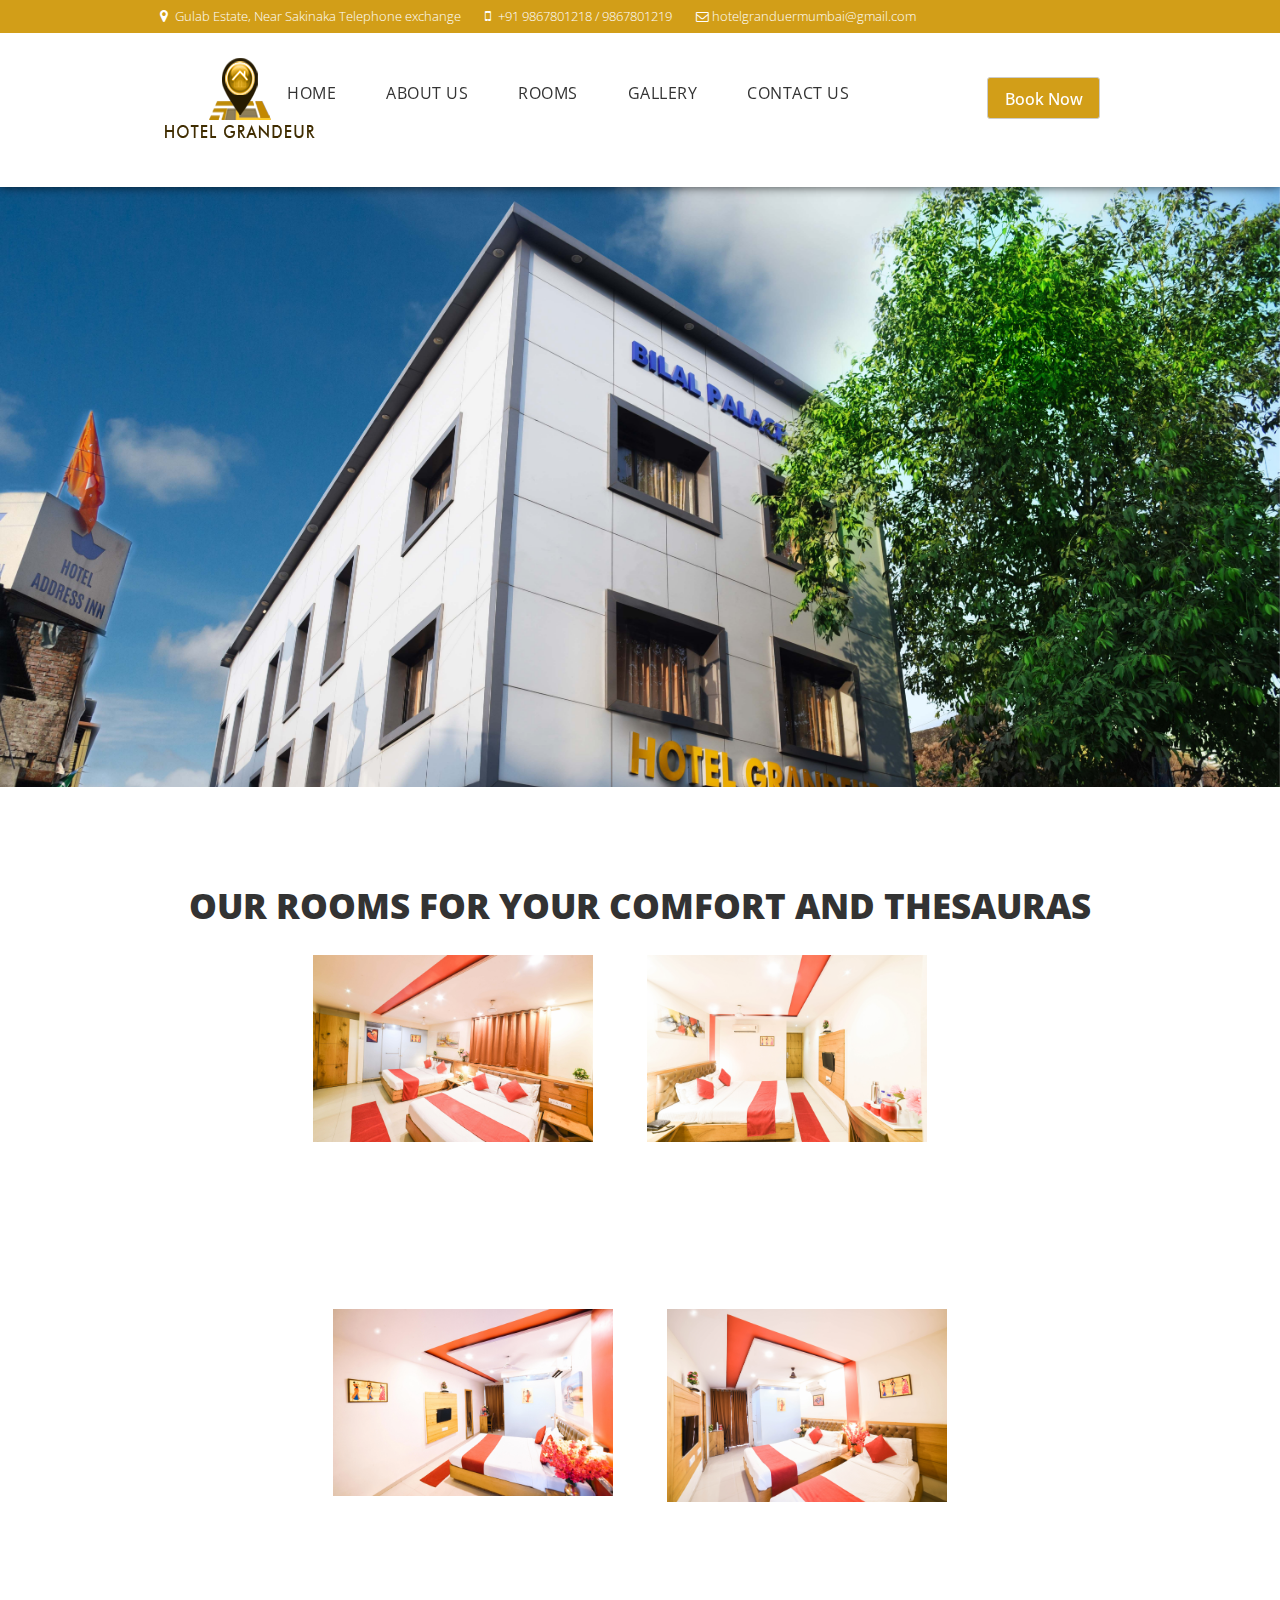
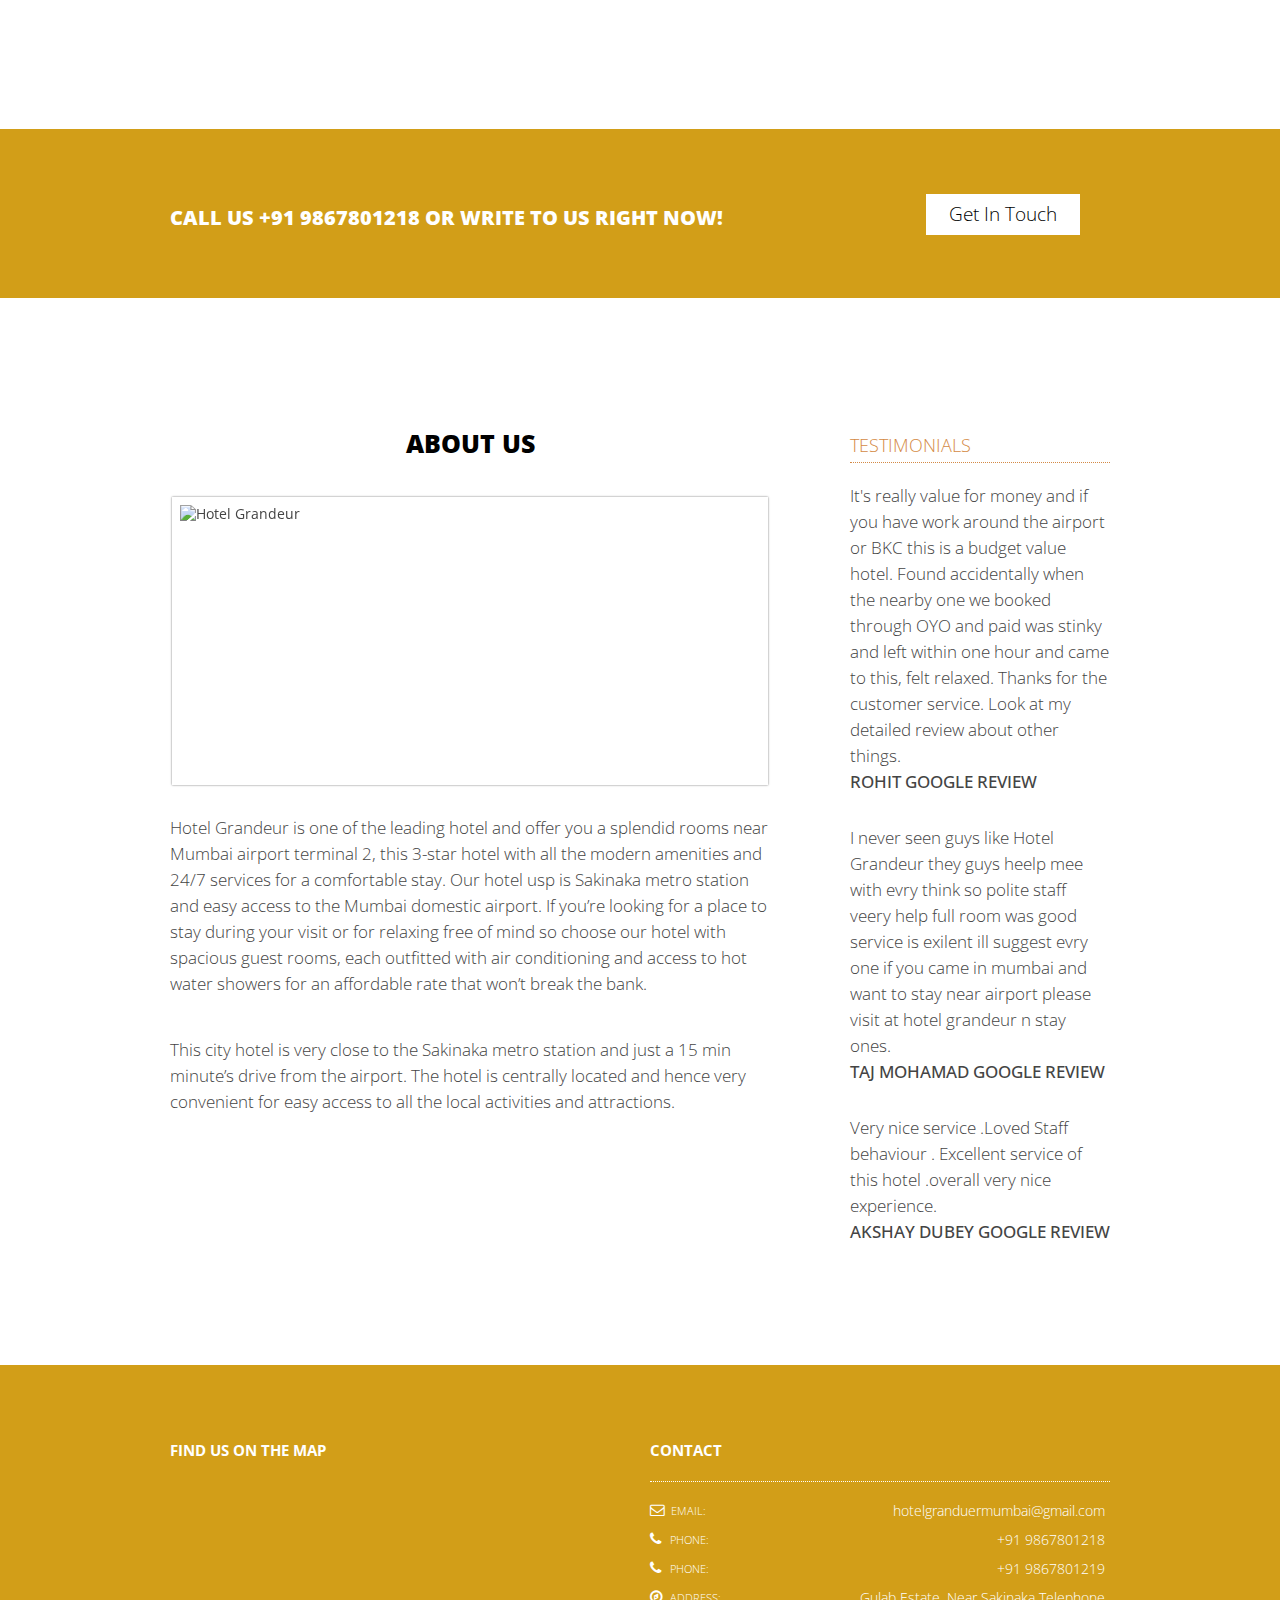
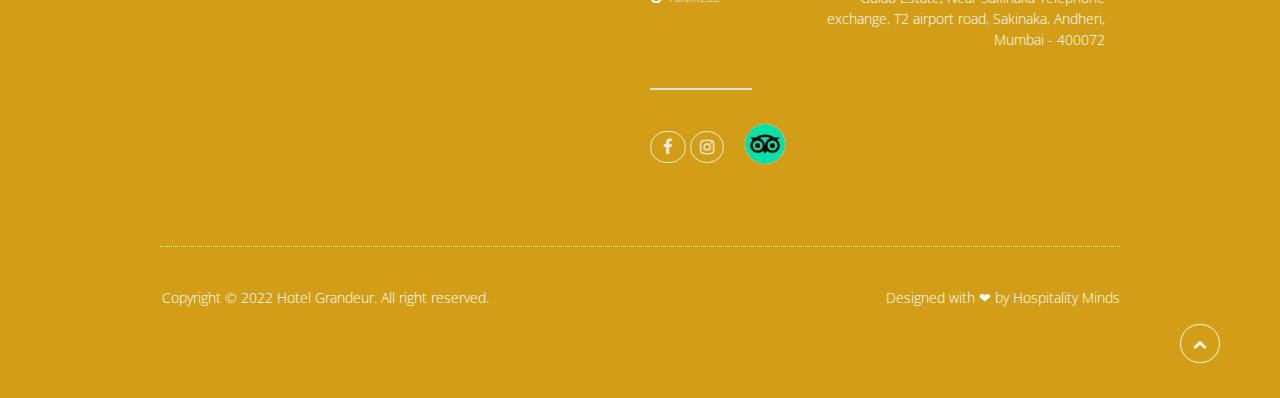
==== commit 42d0f5fa: "Add files via upload" ====
--- a/index.html
+++ b/index.html
@@ -154,7 +154,7 @@
 
                             <li>
                                 <a href="contact.html">
-                                    <button type="button" class="btn btn-primary" style="background-color: #D29E18; margin-left: 130px; margin-top: -6px; height: 42px; width: 100px; font-size: 13px;">Book Now</button>
+                                    <button type="button" class="btn btn-primary" style="background-color: #D29E18; color: white; margin-left: 130px; margin-top: -6px; height: 42px; width: 113px; font-size: 0.9em; font-weight: 500;">Book Now</button>
                                 </a>
                             </li>
                         </ul>
@@ -182,10 +182,15 @@
 
                             <!-- CAPTIONS OF FIRST SLIDE -->
                             
-                            <div class="caption text-intro lfr fadeout" data-x="0" data-y="240" data-speed="300" data-start="2000" data-captionhidden="on" data-endeasing="easeOutExpo" data-easing="easeOutExpo">Welcome to
-                            </div>
-                            <div class="caption large_text lfb fadeout" data-x="0" data-y="316" data-speed="300" data-start="2500" data-captionhidden="on" data-endeasing="easeOutExpo" data-easing="easeOutExpo">Hotel Grandeur
-                            </div>
+                            <div class="caption new_small_text lfb fadeout" data-x="0" data-y="218" data-speed="500" data-start="1500" data-captionhidden="on" data-endeasing="easeOutExpo" data-easing="easeOutExpo">welcome to
+                            </div>
+
+                            <div class="caption text-intro lfl fadeout normal-text-intro" data-x="20" data-y="255" data-speed="500" data-start="1000" data-captionhidden="on" data-endeasing="easeOutExpo" data-easing="easeOutExpo">Hotel Grandeur
+                            </div>
+
+                            <div class="caption text-intro lfl fadeout responsive-text-intro" data-x="90" data-y="255" data-speed="500" data-start="1000" data-captionhidden="on" data-endeasing="easeOutExpo" data-easing="easeOutExpo">Hotel Grandeur
+                            </div>
+
 
                         </li>
                         <!-- END FIRST SLIDE -->
@@ -197,10 +202,15 @@
 
                             <!-- THE CAPTIONS OF THE FIRST SLIDE -->
 
-                            <div class="caption text-intro lfr fadeout" data-x="0" data-y="240" data-speed="300" data-start="2000" data-captionhidden="on" data-endeasing="easeOutExpo" data-easing="easeOutExpo">Welcome to
-                            </div>
-                            <div class="caption large_text lfb fadeout" data-x="0" data-y="316" data-speed="300" data-start="2500" data-captionhidden="on" data-endeasing="easeOutExpo" data-easing="easeOutExpo">Hotel Grandeur
-                            </div>
+                            <div class="caption new_small_text lfb fadeout" data-x="0" data-y="218" data-speed="500" data-start="1500" data-captionhidden="on" data-endeasing="easeOutExpo" data-easing="easeOutExpo">welcome to
+                            </div>
+
+                            <div class="caption text-intro lfl fadeout normal-text-intro" data-x="20" data-y="255" data-speed="500" data-start="1000" data-captionhidden="on" data-endeasing="easeOutExpo" data-easing="easeOutExpo">Hotel Grandeur
+                            </div>
+
+                            <div class="caption text-intro lfl fadeout responsive-text-intro" data-x="90" data-y="255" data-speed="500" data-start="1000" data-captionhidden="on" data-endeasing="easeOutExpo" data-easing="easeOutExpo">Hotel Grandeur
+                            </div>
+
 
                         </li>
                         <!-- END SECOND SLIDE -->
--- a/css/style.css
+++ b/css/style.css
@@ -9890,4 +9890,9 @@
 }
 .top-navigation-content-wrap:hover{
     color: #D29E18 !important;
-}+}
+
+.btn-primary:hover{
+    background-color: white !important;
+    color: #D29E18 !important;
+}
